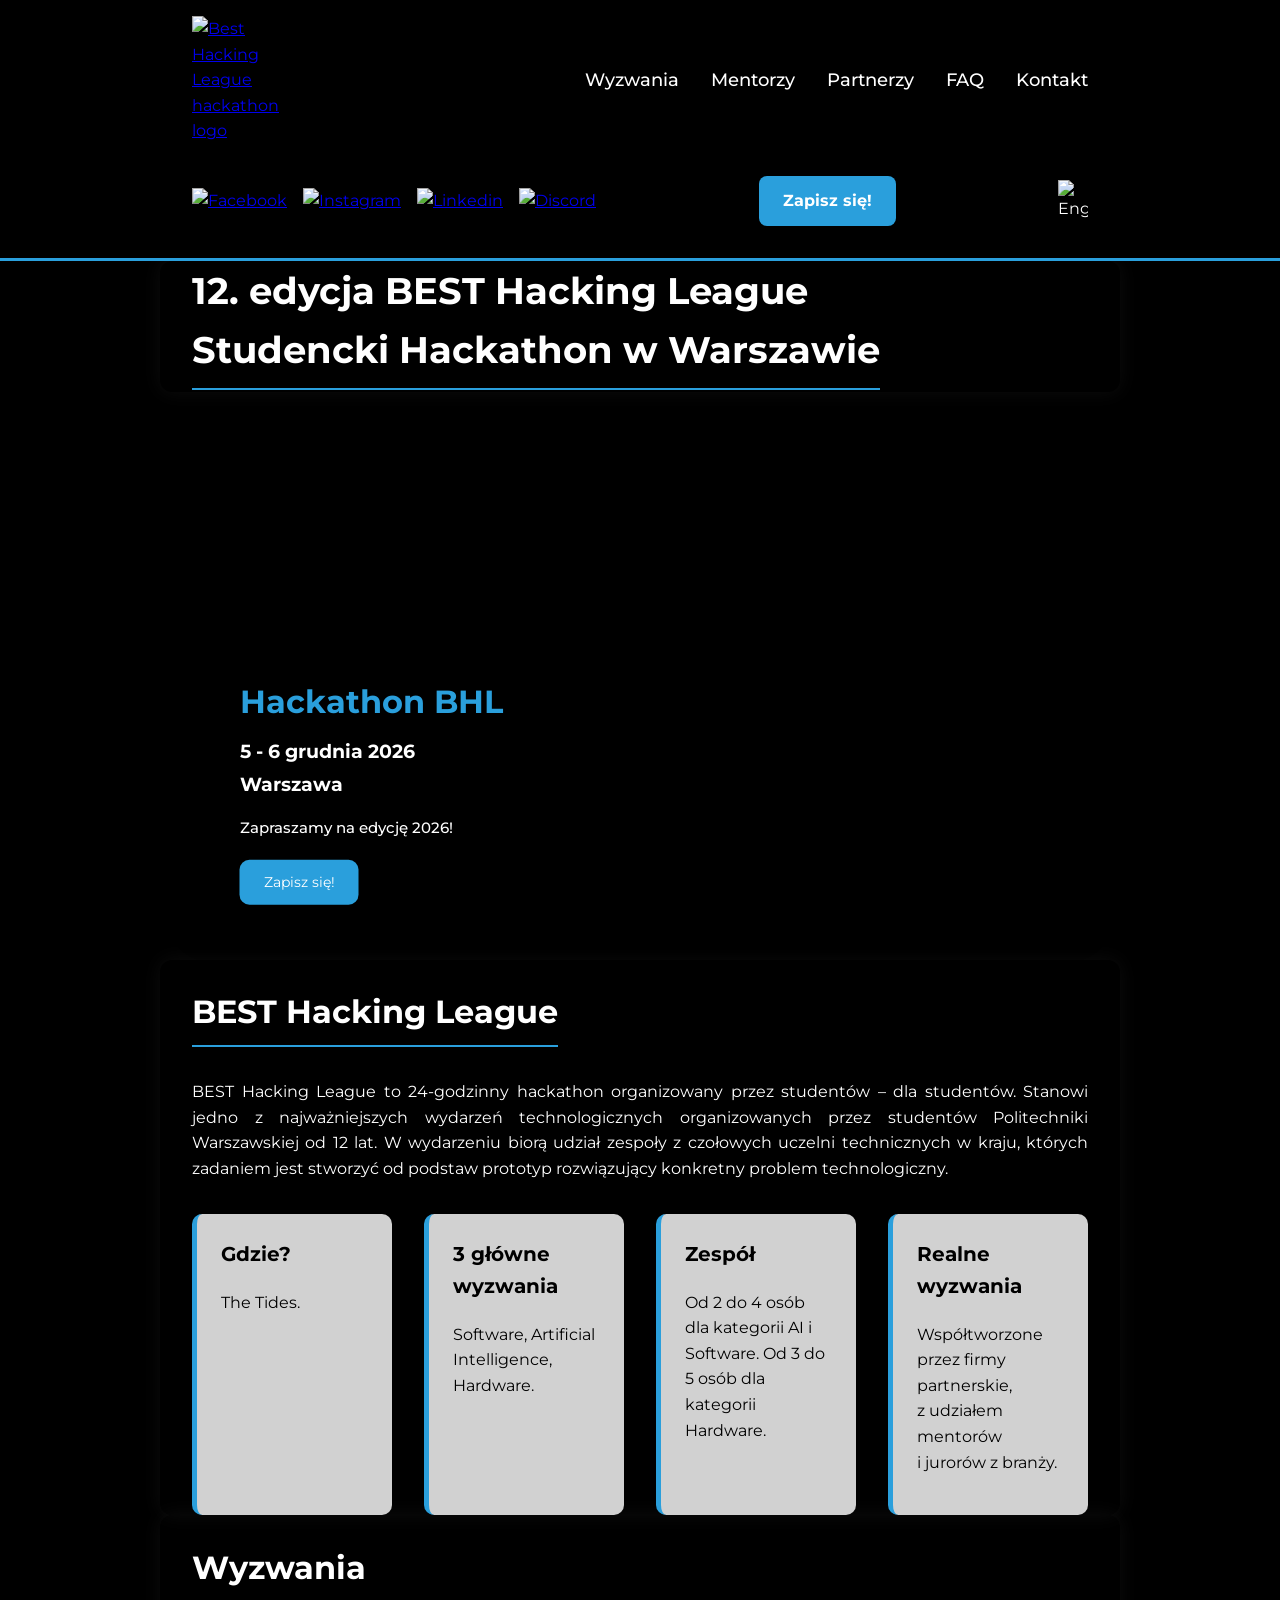
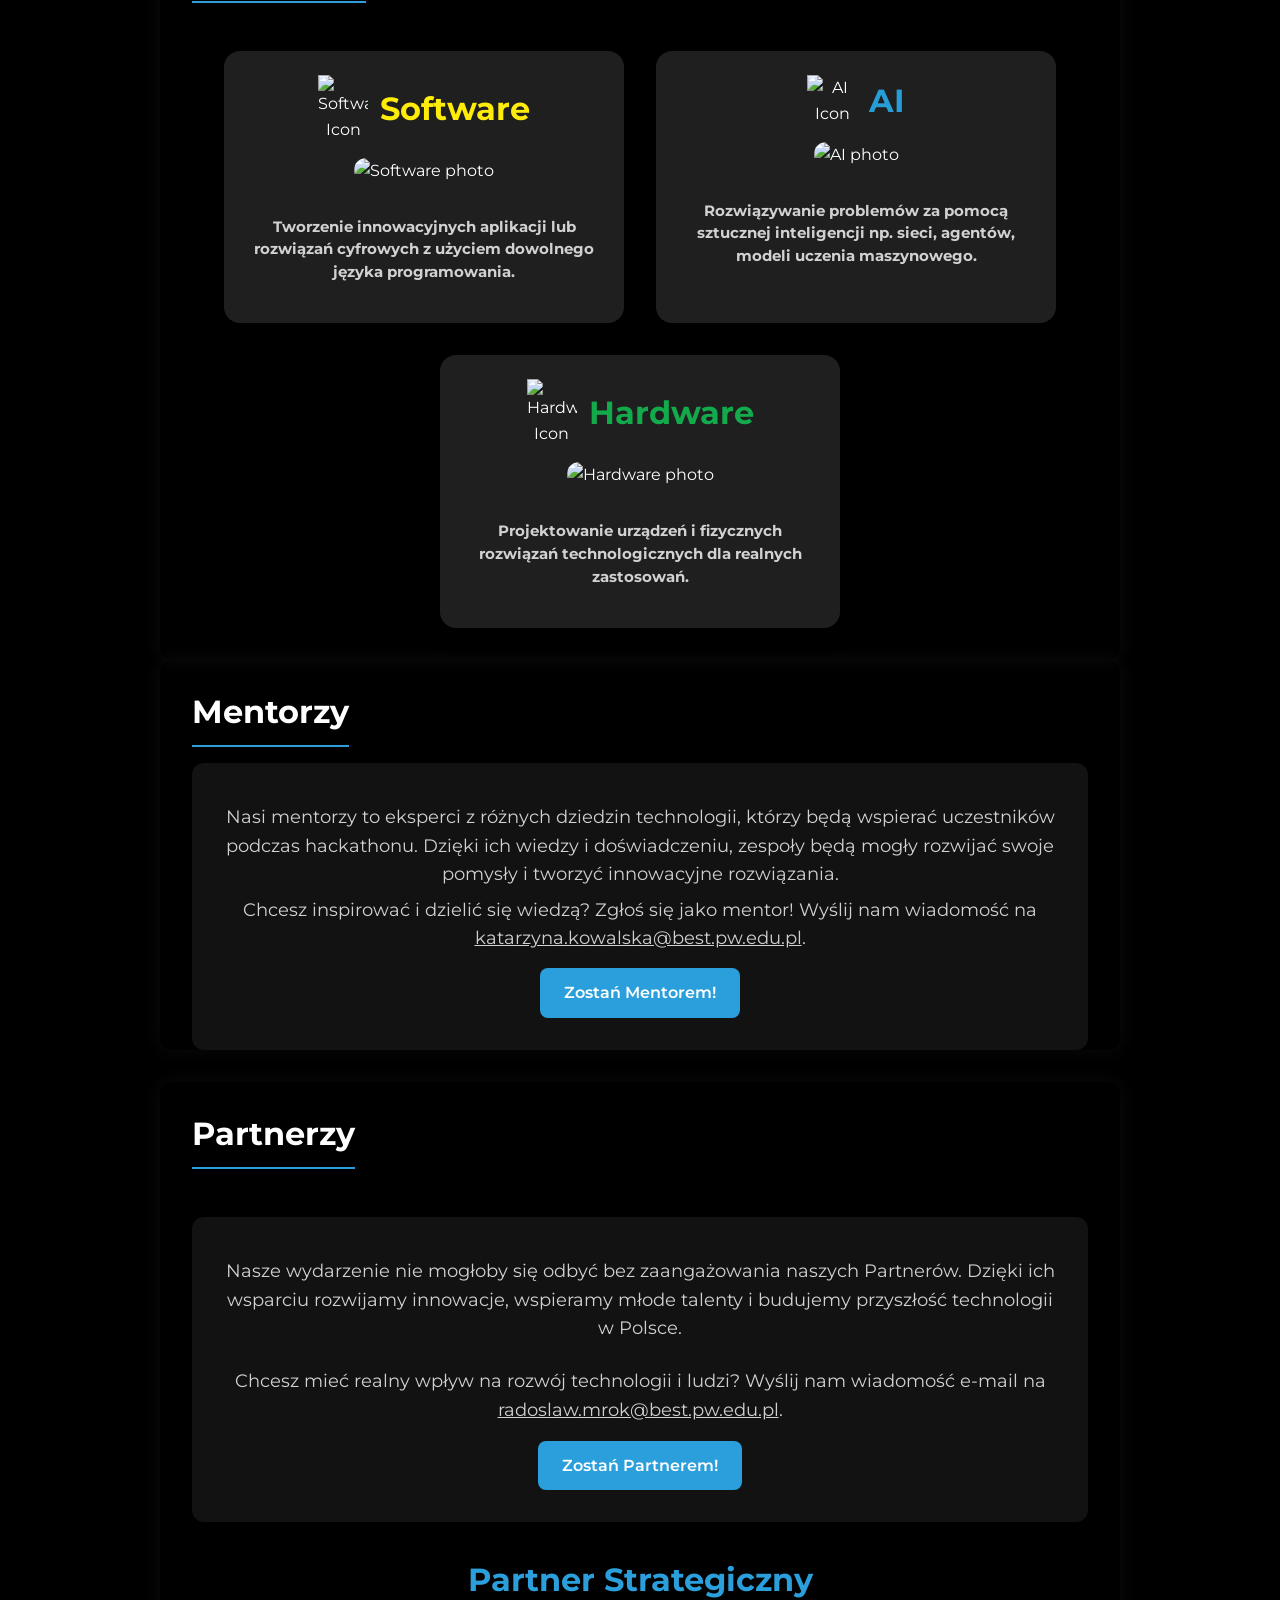
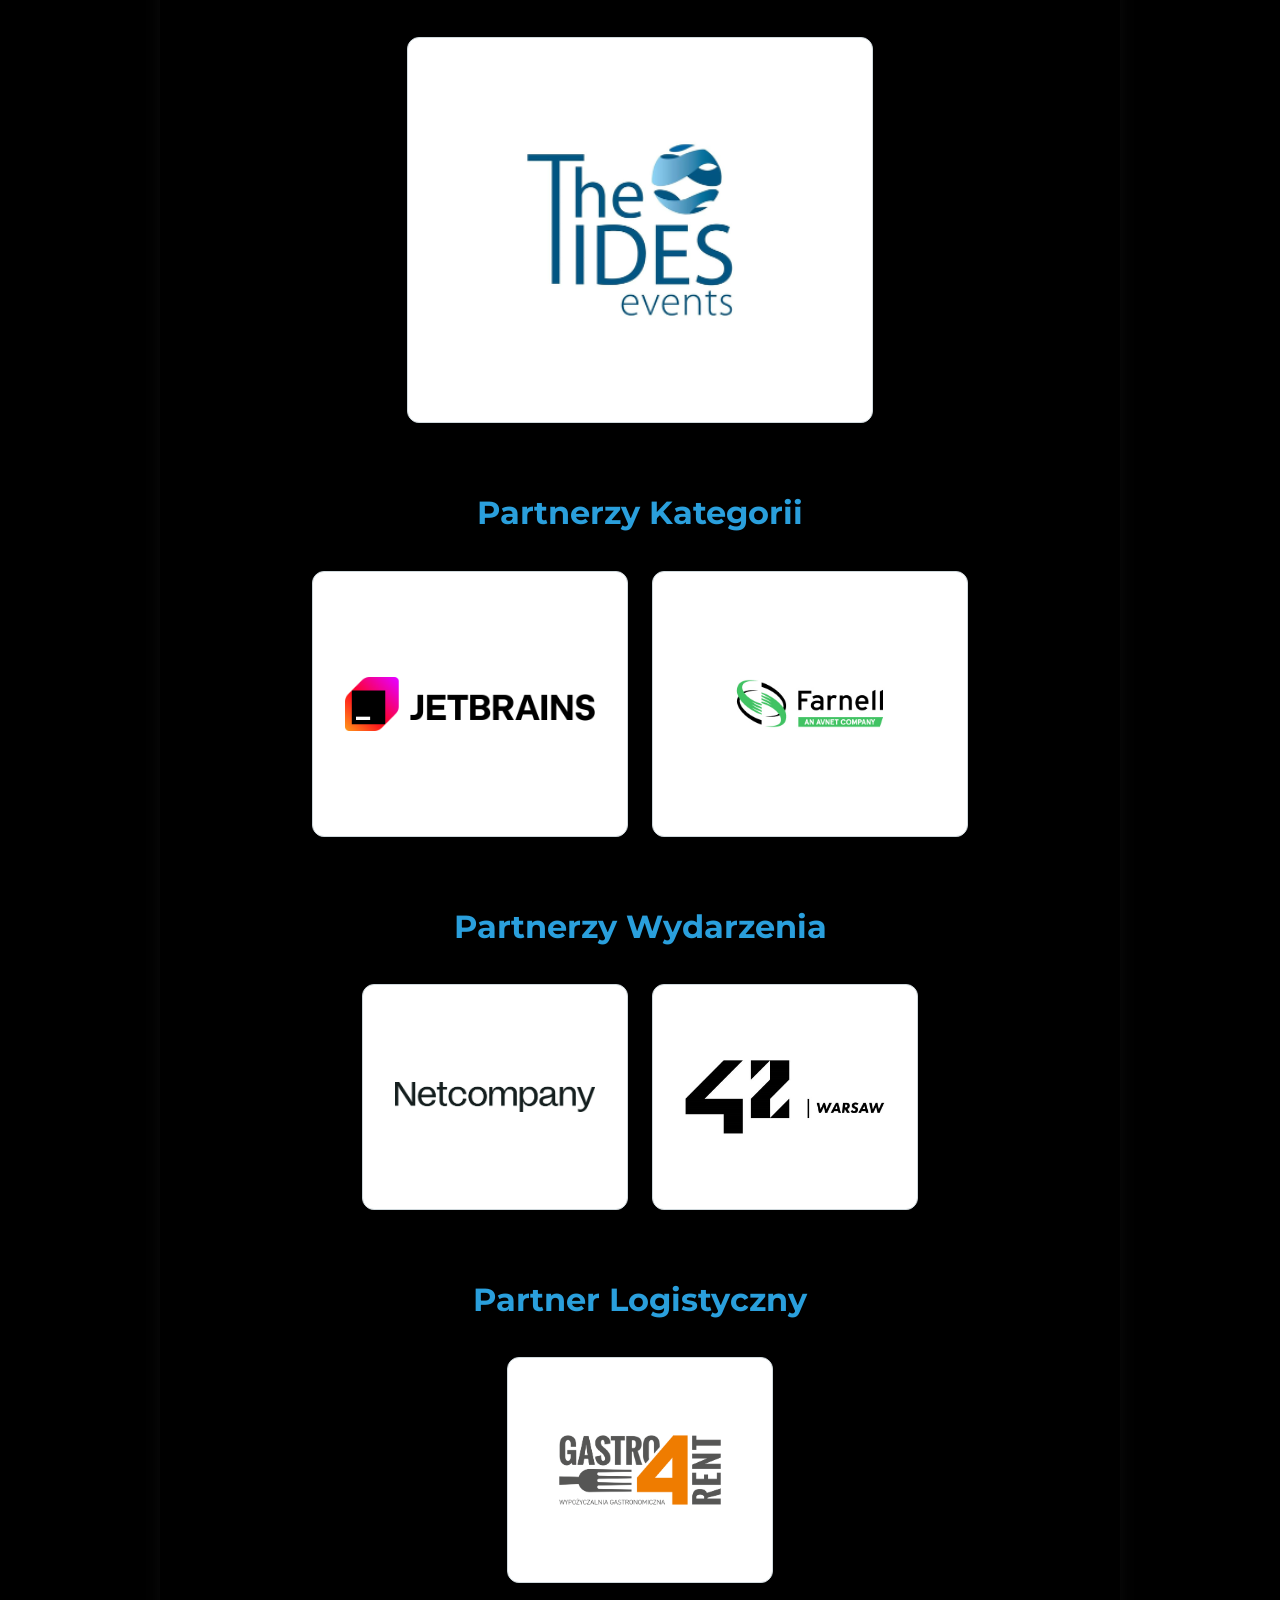
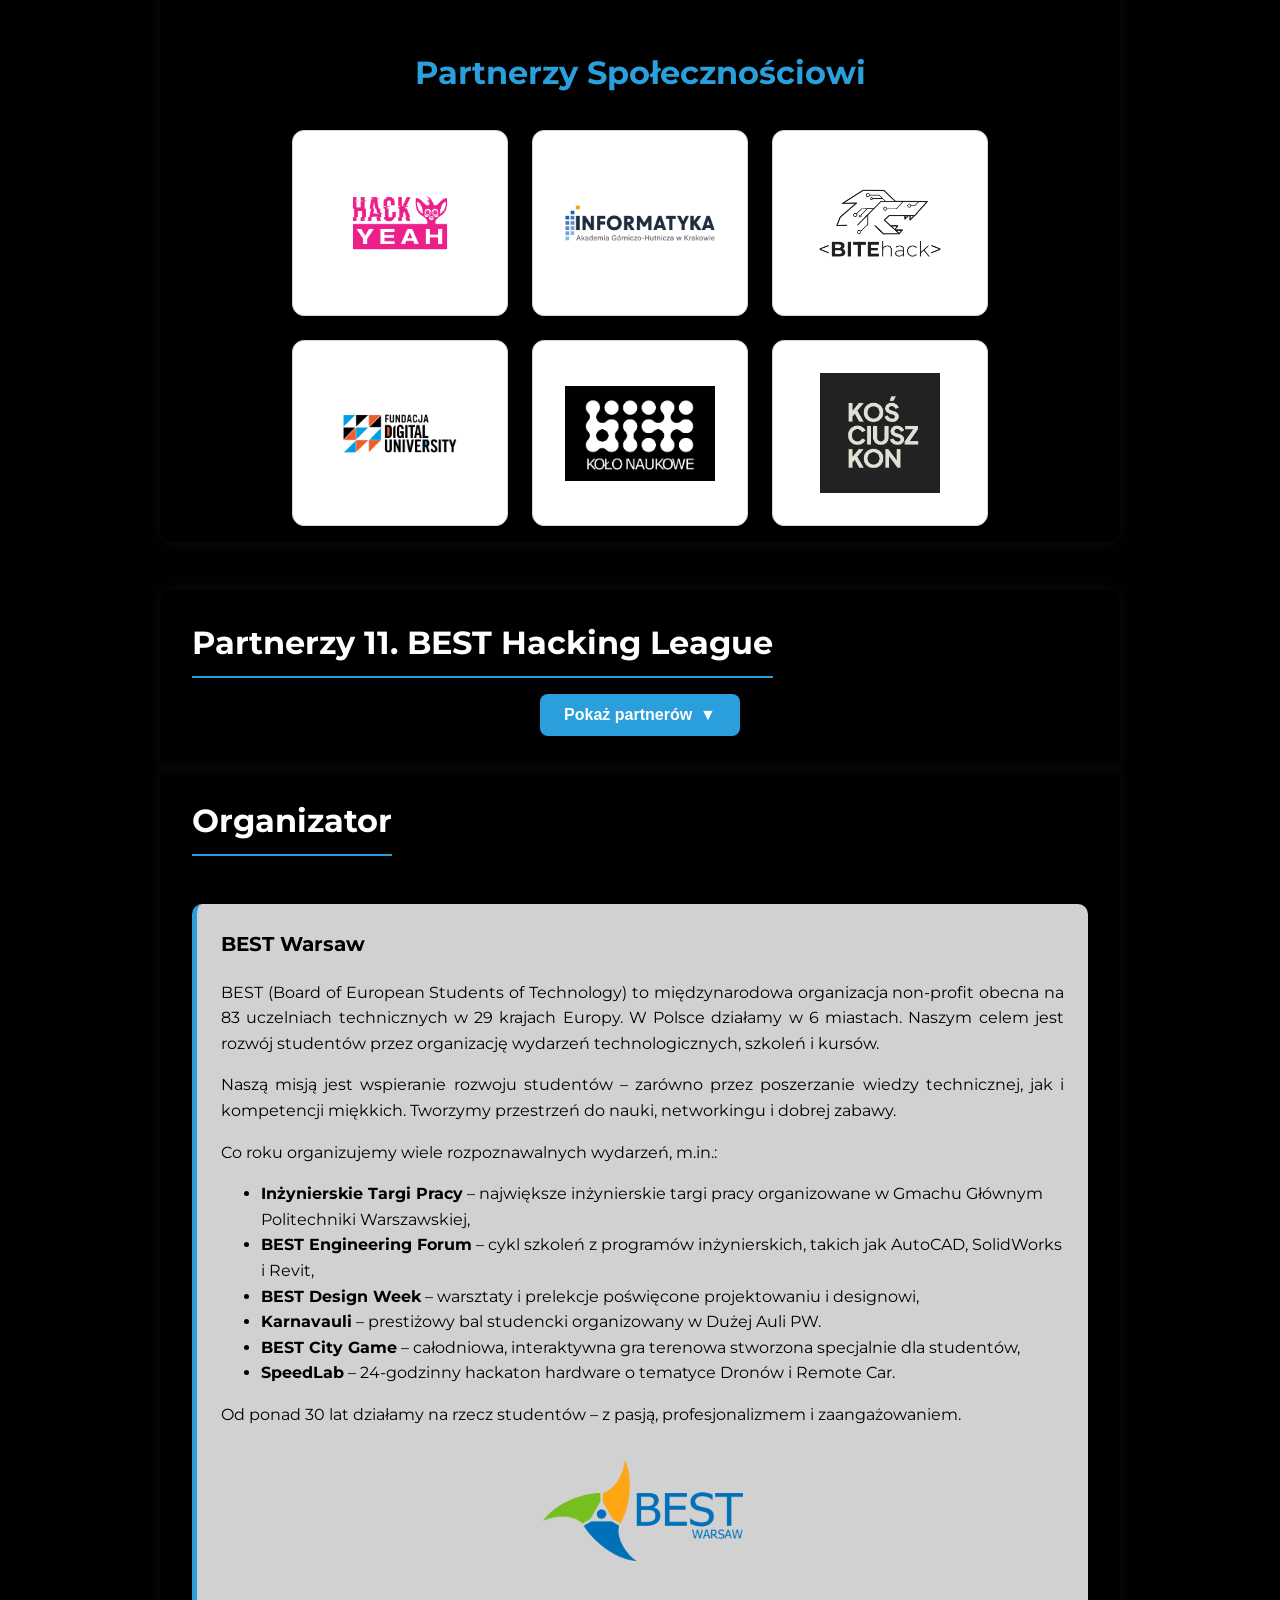
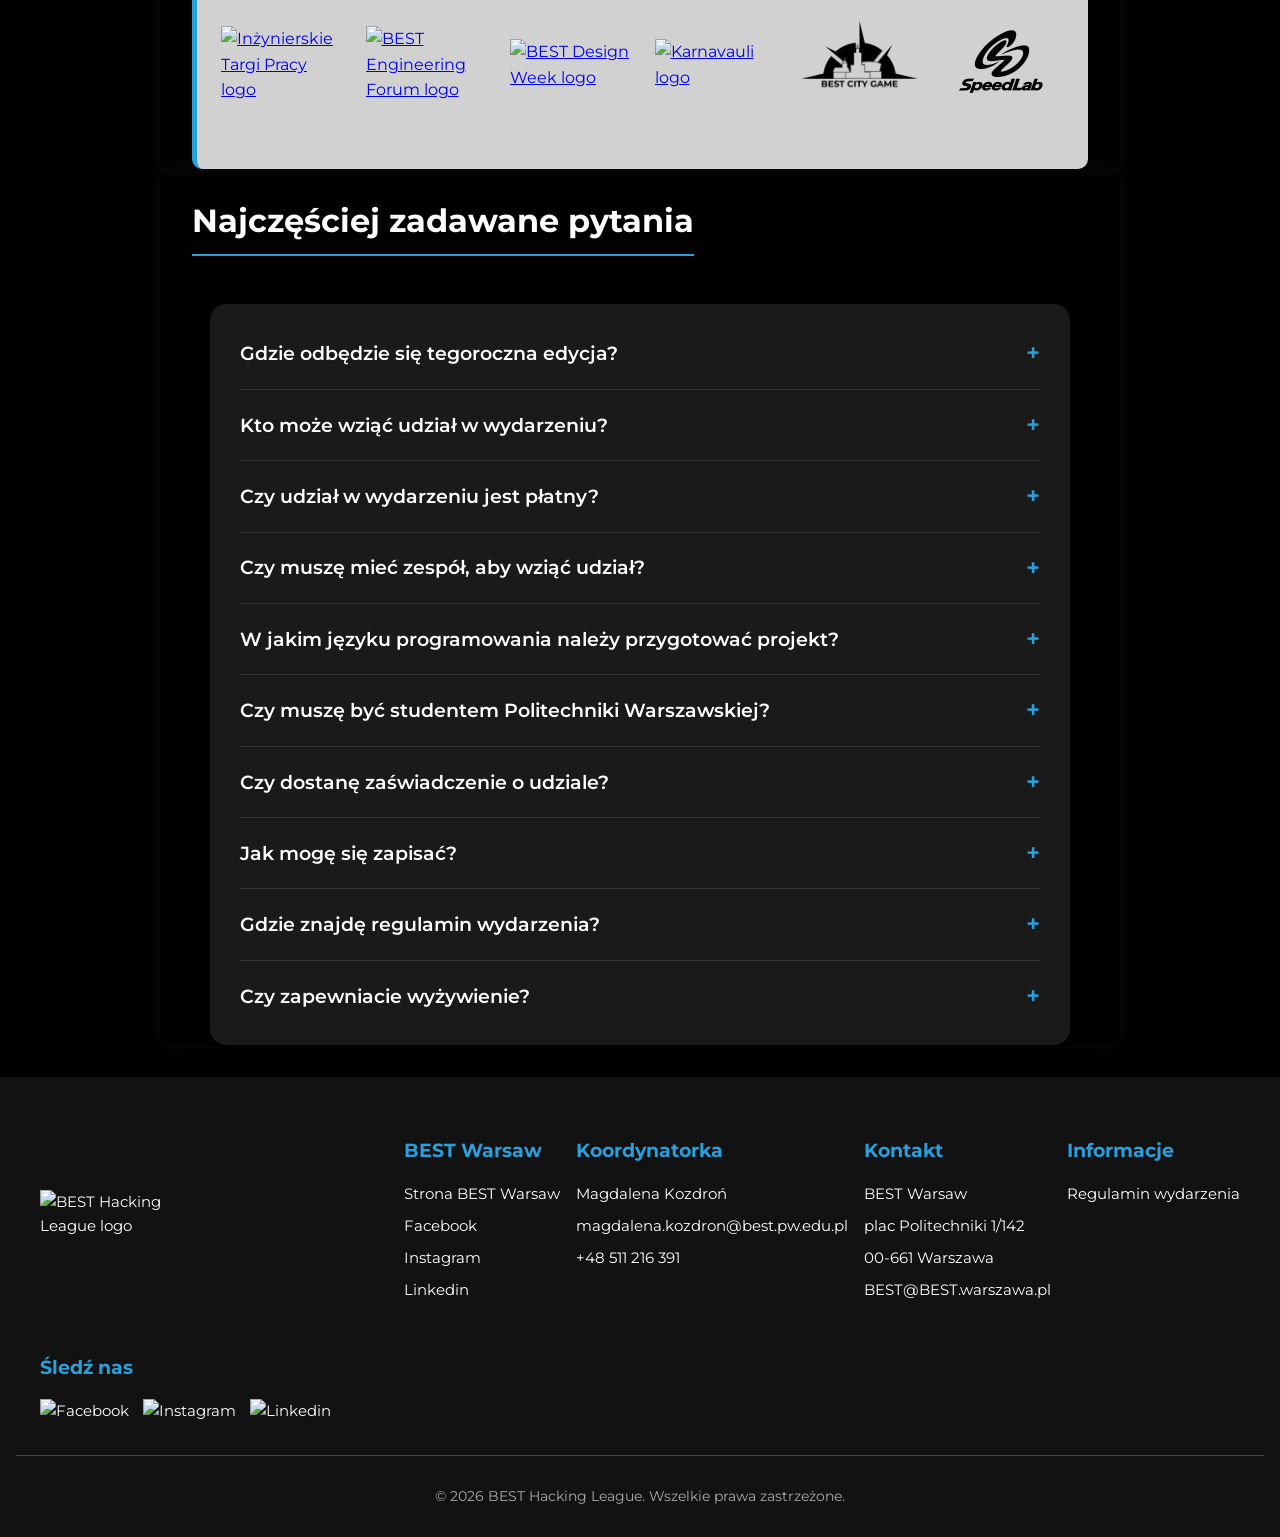
==== index.html @ 571181e8 "doani partnerzy wydarzenia oraz partnerzy kategorii. Dodany nowy styl dla partnera kategorii" ====
<!DOCTYPE html>
<html lang="pl">
<head>
  <meta charset="UTF-8" />
  <link rel="canonical" href="https://besthackingleague.pl/">
  <meta property="og:title" content="Best Hacking League">
<meta property="og:description" content="Największy studencki hackathon w Polsce – dołącz do BHL!">
<meta property="og:type" content="website">
<meta property="og:url" content="https://besthackingleague.pl/">
<meta property="og:image" content="https://besthackingleague.pl/og-image.jpg">
<meta property="og:image:width" content="1200">
<meta property="og:image:height" content="630">
<meta property="og:locale" content="pl_PL">
  <meta name="viewport" content="width=device-width, initial-scale=1.0" />
  <title>BEST Hacking League - Studencki Hackathon w Warszawie | BEST Warsaw</title>
  <!--  -->
  <meta name="description" content="BEST Hacking League to największy studencki hackathon w Warszawie. 24 godziny kodowania, realne wyzwania, mentorzy z branży i nagrody! Zapisz się już dziś!" />
  <meta name="keywords" content="hackathon, BEST Hacking League, BHL, Warsaw, informatyka, studenci, IT, programowanie, konkurs, Polska, AI, Warszawa, Software, Hardawre, wyzwania technologiczne, agenci AI, IoT, aplikacje, prototypy, innowacje" />
  <link rel="icon" href="logo/bhl_logo_black.png" type="image/png" />
  <link href="https://fonts.googleapis.com/css2?family=Montserrat:wght@400;600;700&display=swap" rel="stylesheet" />
  <link rel="stylesheet" href="styles.css?v=4">
</head>
<body>
  <header>
    <div class="header-content">
     <a href="https://besthackingleague.pl/"><img src="logo/bhl_logo_with_blue.png" alt="Best Hacking League hackathon logo" class="logo" /></a> 
      <nav class="nav-menu">
        <a href="#wyzwania" data-en="Challenges" data-pl="Wyzwania">Wyzwania</a>
        <a href="#mentorzy" data-en="Mentors" data-pl="Mentorzy">Mentorzy</a>
        <a href="#partnerzy" data-en="Partners" data-pl="Partnerzy">Partnerzy</a>
        <a href="#faq" data-en="FAQ" data-pl="FAQ">FAQ</a>
        <a href="#kontakt" data-en="Contact" data-pl="Kontakt">Kontakt</a>
      </nav>
      <div class="social-icons-header">
          <a href="https://www.facebook.com/BESTHACKINGLEAGUE" target="_blank"><img src="icons/facebook_icon.png" alt="Facebook"></a>
          <a href="https://www.instagram.com/best_hacking_league/?fbclid=IwY2xjawLfbe5leHRuA2FlbQIxMABicmlkETBJTjUyUE14ZTRZeTlRU0U0AR6ChLEVUvmC1qWlaHXcNmDndEdxgJe84c74i0t1lfnVd4CQ9br9rzbhXSFZCQ_aem_nQw6QTDWa9ift2mmOiywfw#" target="_blank"><img src="icons/instagram_icon.png" alt="Instagram"></a>
          <a href="https://www.linkedin.com/company/best-hacking-league/posts/?feedView=all" target="_blank"><img src="icons/linkedin_icon.png" alt="Linkedin"></a>
          <a href="https://discord.com/invite/D7KqZmH9pn" target="_blank"><img src="icons/discord_icon.png" alt="Discord"></a>
        </div>
      
      <div class="registration-button">
        <a href="https://forms.gle/4Jke4LPo1z9cc6KF9" target="_blank" data-en="Register!" data-pl="Zapisz się!">Zapisz się!</a>
        
        <!-- <a href="/HWshop/" data-en="Hardware Shop" data-pl="Sklep Hardware">Sklep Hardware</a> -->
        
      </div>
      <div class="language-switcher">
        <img src="flags/gb.png" alt="English" id="language-flag" />
      </div>
    </div>
  </header>
  
  
  <main>
    <section class="main-h section">
      <h1 data-en="12th edition of the BEST Hacking League \nStudent Hackathon in Warsaw" data-pl="12. edycja BEST Hacking League \nStudencki Hackathon w Warszawie">12. edycja BEST Hacking League <br> Studencki Hackathon w Warszawie</h1>
    </section>

    <section class="video-section">
      <a href = "https://www.youtube.com/watch?v=RnIbcJ5es68" target="_blank">
      <video autoplay muted loop playsinline class="video-player">
        <source src="video/video.mp4" type="video/mp4" />
        Twoja przeglądarka nie wspiera odtwarzania video.
      </video>
      </a>
      <div class="video-overlay">
        <h2 data-en="BHL Hackathon" data-pl="Hackathon BHL">Hackathon BHL</h2>
        <p data-en="December 5 - 6, 2026" data-pl="5 - 6 grudnia 2026">5 - 6 grudnia 2026</p>
        <p data-en="Warsaw" data-pl="Warszawa">Warszawa</p>
        <p class="registration-info" data-en="We invite you to the upcoming 2026 edition!" data-pl="Zapraszamy na edycję 2026!">Zapraszamy na edycję 2026!</p>
        <a href="https://forms.gle/4Jke4LPo1z9cc6KF9" target="_blank" class="registration-btn" data-en="Register!" data-pl="Zapisz się!">Zapisz się!</a>
    </div>
    </section>




    <section class="section" id="intro">
      <h2>BEST Hacking League</h2>
      <p class = "intro-text" data-en="The BEST Hacking League is a 24-hour hackathon organized by students for students. It has been one of the most important technology events organized by students of the Warsaw University of Technology for 12 years. Teams from leading technical universities in the country participate, tasked with creating a prototype solution to a specific technological problem." data-pl="BEST Hacking League to 24-godzinny hackathon organizowany przez studentów – dla studentów. Stanowi jedno z najważniejszych wydarzeń technologicznych organizowanych przez studentów Politechniki Warszawskiej od 12 lat. W wydarzeniu biorą udział zespoły z czołowych uczelni technicznych w kraju, których zadaniem jest stworzyć od podstaw prototyp rozwiązujący konkretny problem technologiczny.">
        BEST Hacking League to 24-godzinny hackathon organizowany przez studentów – dla studentów. Stanowi jedno z najważniejszych wydarzeń technologicznych organizowanych przez studentów Politechniki Warszawskiej od 12 lat. W wydarzeniu biorą udział zespoły z czołowych uczelni technicznych w kraju, których zadaniem jest stworzyć od podstaw prototyp rozwiązujący konkretny problem technologiczny.
      </p>
      <div class="highlights">
        <div class="highlight">
          <h3 data-en="Where?" data-pl="Gdzie?">Gdzie?</h3>
          <p data-en="The Tides." data-pl="The Tides.">The Tides.</p>
        </div>
        <div class="highlight">
          <h3 data-en="3 main challenges" data-pl="3 główne wyzwania">3 główne wyzwania</h3>
          <p>Software, Artificial Intelligence, Hardware.</p>
        </div>
        <div class="highlight">
          <h3 data-en="Team" data-pl="Zespół">Zespół</h3>
          <p data-en="From 2 to 4 people for AI and software categories. From 3 to 5 people for hardware category." data-pl="Od 2 do 4 osób dla kategorii 
          AI i Software. Od 3 do 5 osób dla kategorii Hardware.">Od 2 do 4 osób dla kategorii AI i Software. Od 3 do 5 osób dla kategorii Hardware.</p>
        </div>
        <div class="highlight">
          <h3 data-en="Real challenges" data-pl="Realne wyzwania">Realne wyzwania</h3>
          <p data-en="Co-created with partner companies, involving mentors and industry judges." data-pl="Współtworzone przez firmy partnerskie, z&nbsp;udziałem mentorów i&nbsp;jurorów z branży.">Współtworzone przez firmy partnerskie, z&nbsp;udziałem mentorów i&nbsp;jurorów z branży.</p>
        </div>
      </div>
    </section>

    <section class="section" id="wyzwania">
      <h2 data-en="Challenges" data-pl="Wyzwania">Wyzwania</h2>
      <div class="category-cards">
        <!-- SOFTWARE -->
        <div class="card software">
          <div class="card-header">
            <img src="icons/SW_icon.png" alt="Software Icon">
            <h3>Software</h3>
          </div>
          <img src="photos/SW_photo.jpg" class="main-image" alt="Software photo">
          <p data-en="Creating innovative applications or digital solutions using any programming language." data-pl="Tworzenie innowacyjnych aplikacji lub rozwiązań cyfrowych z użyciem dowolnego języka programowania.">Tworzenie innowacyjnych aplikacji lub rozwiązań cyfrowych z użyciem dowolnego języka programowania.</p>
        </div>

        <!-- AI -->
        <div class="card ai">
          <div class="card-header">
            <img src="icons/AI_icon.png" alt="AI Icon">
            <h3>AI</h3>
          </div>
          <img src="photos/AI_photo.jpg" class="main-image" alt="AI photo">
          <p data-en="Solving problems using artificial intelligence, e.g., neural networks, agents, machine learning models." data-pl="Rozwiązywanie problemów za pomocą sztucznej inteligencji np.&nbsp;sieci, agentów, modeli uczenia maszynowego.">Rozwiązywanie problemów za pomocą sztucznej inteligencji np.&nbsp;sieci, agentów, modeli uczenia maszynowego.</p>
        </div>
        
        <!-- HARDWARE -->
        <div class="card hardware">
          <div class="card-header">
            <img src="icons/HW_icon.png" alt="Hardware Icon">
            <h3>Hardware</h3>
          </div>
          <img src="photos/HW_photo.jpg" class="main-image" alt="Hardware photo">
          <p data-en="Designing devices and physical technological solutions for real-world applications." data-pl="Projektowanie urządzeń i&nbsp;fizycznych rozwiązań technologicznych dla realnych zastosowań.">Projektowanie urządzeń i&nbsp;fizycznych rozwiązań technologicznych dla realnych zastosowań.</p>
        </div>
      </div>
    </section>


    <!-- <section class="section" id="mentorzy">
      <h2 data-en="Mentors" data-pl="Mentorzy">Mentorzy</h2>
      <p class="mentor-intro" data-en="Our mentors are experts from various fields of technology who will support participants during the hackathon. With their knowledge and experience, teams will be able to develop their ideas and create innovative solutions." data-pl="Nasi mentorzy to eksperci z różnych dziedzin technologii, którzy będą wspierać uczestników podczas hackathonu. Dzięki ich wiedzy i doświadczeniu, zespoły będą mogły rozwijać swoje pomysły i tworzyć innowacyjne rozwiązania.">
        Nasi mentorzy to eksperci z różnych dziedzin technologii, którzy będą wspierać uczestników podczas hackathonu. Dzięki ich wiedzy i&nbsp;doświadczeniu, zespoły będą mogły rozwijać swoje pomysły i tworzyć innowacyjne rozwiązania.
      </p>



      <div class="mentors">
        <div class="mentor-card">
          <img src="mentors/mentor1.jpg" alt="Mentor 1">
          <h3>Jan Kowalski</h3>
          <p>Ekspert w dziedzinie sztucznej inteligencji i uczenia maszynowego.</p>
        </div>
        <div class="mentor-card">
          <img src="mentors/mentor2.jpg" alt="Mentor 2">
          <h3>Anna Nowak</h3>
          <p>Specjalistka od rozwoju oprogramowania i architektury systemów.</p>
        </div>
        <div class="mentor-card">
          <img src="mentors/mentor3.jpg" alt="Mentor 3">
          <h3>Piotr Wiśniewski</h3>
          <p>Inżynier sprzętu z doświadczeniem w projektowaniu urządzeń IoT.</p>
        </div>
        <div class="mentor-card">
          <img src="mentors/mentor1.jpg" alt="Mentor 1">
          <h3>Jan Kowalski</h3>
          <p>Ekspert w dziedzinie sztucznej inteligencji i uczenia maszynowego.</p>
        </div>
        <div class="mentor-card">
          <img src="mentors/mentor2.jpg" alt="Mentor 2">
          <h3>Anna Nowak</h3>
          <p>Specjalistka od rozwoju oprogramowania i architektury systemów.</p>
        </div>
        <div class="mentor-card">
          <img src="mentors/mentor3.jpg" alt="Mentor 3">
          <h3>Piotr Wiśniewski</h3>
          <p>Inżynier sprzętu z doświadczeniem w projektowaniu urządzeń IoT.</p>
        </div>
        <div class="mentor-card">
          <img src="mentors/mentor1.jpg" alt="Mentor 1">
          <h3>Jan Kowalski</h3>
          <p>Ekspert w dziedzinie sztucznej inteligencji i uczenia maszynowego.</p>
        </div>
        <div class="mentor-card">
          <img src="mentors/mentor2.jpg" alt="Mentor 2">
          <h3>Anna Nowak</h3>
          <p>Specjalistka od rozwoju oprogramowania i architektury systemów.</p>
        </div>
        <div class="mentor-card">
          <img src="mentors/mentor3.jpg" alt="Mentor 3">
          <h3>Piotr Wiśniewski</h3>
          <p>Inżynier sprzętu z doświadczeniem w projektowaniu urządzeń IoT.</p>
        </div>
      </div>
      
      <div class="mentor-cta">
        <p data-en="Do you want to inspire and share your knowledge? Sign up as a mentor!" data-pl="Chcesz inspirować i dzielić się wiedzą? Zgłoś się jako mentor!">Chcesz inspirować i dzielić się wiedzą? Zgłoś się jako mentor!</p><a href="" target="_blank" class="cta-button" data-en="Join us!" data-pl="Dołącz do nas!">Dołącz do nas!</a>
      </div>
    </section>  -->

    <section class="section" id="mentorzy">
      <h2 data-en="Mentors" data-pl="Mentorzy">Mentorzy</h2>
      <div class="partner-intro">

        <p data-en="Our mentors are experts from various fields of technology who will support participants during the hackathon. With their knowledge and experience, teams will be able to develop their ideas and create innovative solutions." data-pl="Nasi mentorzy to eksperci z różnych dziedzin technologii, którzy będą wspierać uczestników podczas hackathonu. Dzięki ich wiedzy i doświadczeniu, zespoły będą mogły rozwijać swoje pomysły i tworzyć innowacyjne rozwiązania.">
        Nasi mentorzy to eksperci z różnych dziedzin technologii, którzy będą wspierać uczestników podczas hackathonu. Dzięki ich wiedzy i&nbsp;doświadczeniu, zespoły będą mogły rozwijać swoje pomysły i tworzyć innowacyjne rozwiązania.  
        </p>
        <p class="mentor-cta" data-en="Do you want to inspire and share your knowledge? Sign up as a mentor! Send us an email at katarzyna.kowalska@best.pw.edu.pl" data-pl="Chcesz inspirować i dzielić się wiedzą? Zgłoś się jako mentor! Wyślij nam wiadomość na katarzyna.kowalska@best.pw.edu.pl">
          Chcesz inspirować i dzielić się wiedzą? Zgłoś się jako mentor! Wyślij nam wiadomość na <u>katarzyna.kowalska@best.pw.edu.pl</u>.</p>
          <a href="mailto:katarzyna.kowalska@best.pw.edu.pl?subject=Zainteresowanie%20mentorstwem%20-%20Hackathon" class="sponsor-btn" data-en="Become a Mentor!" data-pl="Zostań Mentorem!">Zostań Mentorem!</a>
      </div>

    </section>

    <section class="section" id="partnerzy">
      <h2 data-en="Partners" data-pl="Partnerzy">Partnerzy</h2>
      <div class="partner-intro">

        <p data-en="Our event would not be possible without the involvement of our Partners. Thanks to their support, we develop innovations, support young talents, and build the future of technology in Poland." data-pl="Nasze wydarzenie nie mogłoby się odbyć bez zaangażowania naszych Partnerów. Dzięki ich wsparciu rozwijamy innowacje, wspieramy młode talenty i budujemy przyszłość technologii w Polsce.">
        Nasze wydarzenie nie mogłoby się odbyć bez zaangażowania naszych Partnerów. Dzięki ich wsparciu rozwijamy innowacje, wspieramy młode talenty i budujemy przyszłość technologii w Polsce.  
        </p>
        <p class="cta" data-en="Do you want to have a real impact on the development of technology and people? Send us an email at radoslaw.mrok@best.pw.edu.pl." data-pl="Chcesz mieć realny wpływ na rozwój technologii i ludzi? Wyślij nam wiadomość e-mail na radoslaw.mrok@best.pw.edu.pl.">
          Chcesz mieć realny wpływ na rozwój technologii i ludzi? Wyślij nam wiadomość e-mail na <u>radoslaw.mrok@best.pw.edu.pl</u>.</p>
          <a href="mailto:radoslaw.mrok@best.pw.edu.pl?subject=Zainteresowanie%20partnerstwem%20-%20Hackathon" class="sponsor-btn" data-en="Become a Partner!" data-pl="Zostań Partnerem!">Zostań Partnerem!</a>
      </div>

      <div class="partner-category">
        <h3 data-en="Strategic Partner" data-pl="Partner Strategiczny">Partner Strategiczny</h3>
        <div class="partner-logos">
          <a href="https://www.thetides-office.com/pl/" target="_blank" class="partner-card strategic_partner">
            <img src="partners12ed/strategic_partner/TheTides-logo.png" alt="The Tides" />
          </a>
        </div>
      </div>

      <div class="partner-category">
        <h3 data-en="Categories Partners" data-pl="Partnerzy Kategorii">Partnerzy Kategorii</h3>
          <div class="partner-logos">
            <a href="https://www.jetbrains.com/" target="_blank" class="partner-card categories_partner">
              <img src="partners12ed/categories_partners/jetbrains.png" alt="JetBrains" />
            </a>
            <!-- <p class="partner-desc" data-en="">
            </p> -->
            <a href="https://www.farnell.com/" target="_blank" class="partner-card categories_partner">
              <img src="partners12ed/categories_partners/Farnell.png" alt="Farnell" />
            </a>
            <!-- <p class="partner-desc" data-en="">
            </p> -->
          </div>
      </div>

      <div class="partner-category">
        <h3 data-en="Event Partners" data-pl="Partnerzy Wydarzenia">Partnerzy Wydarzenia</h3>
          <div class="partner-logos">
            <a href="https://netcompany.com/careers/poland/" target="_blank" class="partner-card event_partner">
              <img src="partners12ed/event_partners/netcompany.png" alt="Netcompany" />
            </a>
            <!-- <p class="partner-desc" data-en="">
            </p> -->
            <a href="https://42warsaw.pl/" target="_blank" class="partner-card event_partner">
              <img src="partners12ed/event_partners/42warsaw.png" alt="42 Warsaw" />
            </a>
            <!-- <p class="partner-desc" data-en="">
            </p> -->
          </div>
      </div>

      <div class="partner-category">
        <h3 data-en="Logistics Partner" data-pl="Partner Logistyczny">Partner Logistyczny</h3>
        <div class="partner-logos">
          <a href="https://gastro4rent.pl/" target="_blank" class="partner-card event_partner">
            <img src="partners12ed/logistics_partner/Gastro4Rent-logo.png" alt="Gastro4Rent" />
          </a>
        </div>
      </div>

      <div class="partner-category">
        <h3 data-en="Community Partners" data-pl="Partnerzy Społecznościowi">Partnerzy Społecznościowi</h3>
        <div class="partner-logos">
          <a href="https://hackyeah.pl/pl/#contact" target="_blank" class="partner-card"><img src="partners12ed/community_partners/HackYeah-logo.png" alt="HackYeah" /></a>
          <a href="https://www.informatyka.agh.edu.pl/pl/" target="_blank" class="partner-card"><img src="partners12ed/community_partners/Informatyka-AGH-logo.png" alt="Informatyka AGH" /></a>
          <a href="https://bitehack.best.krakow.pl/" target="_blank" class="partner-card"><img src="partners12ed/community_partners/BITEhack-logo.png" alt="BITEHACK" /></a>
          <a href="https://fundacja.digitaluniversity.pl/" target="_blank" class="partner-card"><img src="partners12ed/community_partners/FDU-logo.png" alt="Fundacja Digital University"/></a>
          <a href="https://knbit.edu.pl/" target="_blank" class="partner-card"><img src="partners12ed/community_partners/KN-BIT-AGH-logo.png" alt="Koło Naukowe BIT" /></a>
          <a href="https://www.facebook.com/kosciuszkon/?locale=pl_PL" target="_blank" class="partner-card"><img src="partners12ed/community_partners/kosciuszkon-logo.png" alt="Kościuszkon" /></a>           
        </div>
      </div>

    </section>

    <section class="section" id="partnerzy11">
      <h2 data-en="Partners of the 11th BEST Hacking League" data-pl="Partnerzy 11. BEST Hacking League">Partnerzy 11. BEST Hacking League</h2>

      <div class="partners11-toggle-wrap">
          <button type="button" class="partners11-toggle" id="partners11-toggle" aria-expanded="false" aria-controls="partners11-content">
            <span class="partners11-label" data-pl="Pokaż partnerów" data-en="Show partners">Pokaż partnerów</span>
            <span class="partners11-arrow">▼</span>
          </button>
        </div>

      <div class="partners11-content" id="partners11-content">
        <p class="partners11-intro" data-en="We would like to express our sincere gratitude to all the partners who supported the 11th edition of the BEST Hacking League. Your involvement and support were invaluable in making this event a success." data-pl="Chcielibyśmy wyrazić naszą szczerą wdzięczność wszystkim partnerom, którzy wsparli 11. edycję BEST Hacking League. Wasze zaangażowanie i wsparcie były nieocenione w osiągnięciu sukcesu tego wydarzenia.">
          Chcielibyśmy wyrazić naszą szczerą wdzięczność wszystkim partnerom, którzy wsparli 11. edycję BEST Hacking League. Wasze zaangażowanie i&nbsp;wsparcie były nieocenione w osiągnięciu sukcesu tego wydarzenia.
        </p>

        <div class="partner-category">
          <h3 data-en="Main Sponsor" data-pl="Sponsor Główny">Sponsor Główny</h3>
          <div class="partner-logos">
            <a href="https://www.jetbrains.com/" target="_blank" class="partner-card main_sponsor">
              <img src="partners/main_sponsor/jetbrains.png" alt="JetBrains" />
            </a>
          </div>
          <p class="partner-desc" data-en="">
          </p>
        </div>

        <div class="partner-category">
          <h3 data-en="Strategic Partner" data-pl="Partner Strategiczny">Partner Strategiczny</h3>
          <div class="partner-logos">
            <a href="https://42warsaw.pl" target="_blank" class="partner-card strategic_partner">
              <img src="partners/strategic_partner/42warsaw.png" alt="42 Warsaw" />
            </a>
          </div>
        </div>

        <div class="partner-category">
          <h3 data-en="Event Partners" data-pl="Partnerzy Wydarzenia">Partnerzy Wydarzenia</h3>
            <div class="partner-logos">
              <a href="https://www.legimi.pl/" target="_blank" class="partner-card event_partner">
                <img src="partners/event_partners/legimi.png" alt="Legimi" />
              </a>
              <!-- <p class="partner-desc" data-en="">
              </p> -->
              <a href="https://www.merchup.com/dla-szkol/?utm_source=footer&utm_medium=email&utm_campaign=footer" target="_blank" class="partner-card event_partner">
                <img src="partners/event_partners/merchup.png" alt="MerchUp" />
              </a>
              <!-- <p class="partner-desc" data-en="">
              </p> -->
              <a href="https://www.fundacja.veolia.pl/" target="_blank" class="partner-card event_partner">
                <img src="partners/event_partners/veolia.png" alt="Veolia" />
              </a>
              <!-- <p class="partner-desc" data-en="">
              </p> -->
              <a href="https://www.fundacja.veolia.pl/wspolnie-dla-regionu" target="_blank" class="partner-card event_partner">
                <img src="partners/event_partners/wdr.png" alt="WDR" />
              </a>
              <!-- <p class="partner-desc" data-en="">
              </p> -->
              <a href="https://netcompany.com/careers/poland/" target="_blank" class="partner-card event_partner">
                <img src="partners/event_partners/netcompany.png" alt="Netcompany" />
              </a>
              <!-- <p class="partner-desc" data-en="">
              </p> -->
            </div>

        </div>

      <div class="partner-category">
        <h3 data-en="Knowledge Partners" data-pl="Partnerzy Merytoryczni">Partnerzy Merytoryczni</h3>
        <div class="partner-logos">
          <a href="https://knr.edu.pl/" target="_blank" class="partner-card"><img src="partners/knowledge_partners/knr.png" alt="Koło Naukowe Robotyków" /></a>
          <a href="https://bionik.ia.pw.edu.pl/" target="_blank" class="partner-card"><img src="partners/knowledge_partners/bionik.png" alt="KNR" /></a>
        </div>
      </div>

        <div class="partner-category">
          <h3 data-en="Media Partners" data-pl="Partnerzy Medialni">Partnerzy Medialni</h3>
          <div class="partner-logos">
            <a href="https://akademiadatascience.pl/" target="_blank" class="partner-card"><img src="partners/media_partners/akademia_ds.png" alt="Akademia Data Science" /></a>
            <a href="https://pasja-informatyki.pl/" target="_blank" class="partner-card"><img src="partners/media_partners/pasja_informatyki.png" alt="Pasja Informatyki" /></a>
            <a href="https://conference.mlinpl.org/#page-top" target="_blank" class="partner-card"><img src="partners/media_partners/mlinpl.png" alt="ML in PL" /></a>
            <a href="https://tvpw.pl/" target="_blank" class="partner-card"><img src="partners/media_partners/tvpw.png" alt="TVPW" /></a>
            <a href="https://codeme.pl/" target="_blank" class="partner-card"><img src="partners/media_partners/codeme.png" alt="CodeMe" /></a>
            <a href="https://justjoin.it/" target="_blank" class="partner-card"><img src="partners/media_partners/justjoinit.png" alt="Just Join IT" /></a>
            <a href="https://www.gram.pl/" target="_blank" class="partner-card"><img src="partners/media_partners/gram.png" alt="Gram" /></a>
          </div>
        </div>

        <div class="partner-category">
          <h3 data-en="Community Partners" data-pl="Partnerzy Społecznościowi">Partnerzy Społecznościowi</h3>
          <div class="partner-logos">
            <a href="https://hackyeah.pl/pl/#contact" target="_blank" class="partner-card"><img src="partners/community_partners/hackyeah.png" alt="HackYeah" /></a>
            <a href="https://www.informatyka.agh.edu.pl/pl/" target="_blank" class="partner-card"><img src="partners/community_partners/informatyka_agh.png" alt="Informatyka AGH" /></a>
            <a href="https://www.facebook.com/mimuw" target="_blank" class="partner-card"><img src="partners/community_partners/mimuw.png" alt="MIMUW" /></a>
            <a href="https://pja.edu.pl/" target="_blank" class="partner-card"><img src="partners/community_partners/pjatk.png" alt="PJATK" /></a>
            <a href="https://bitehack.best.krakow.pl/" target="_blank" class="partner-card"><img src="partners/community_partners/bitehack.png" alt="BITEHACK" /></a>
            <a href="https://girlscodefun.pl/" target="_blank" class="partner-card"><img src="partners/community_partners/girlscodefun.jpg" alt="Girls Code Fun" /></a>
            <a href="https://hacknation.pl/" target="_blank" class="partner-card"><img src="partners/community_partners/hacknation.jpg" alt="Hacknation" /></a>
          </div>
        </div>

        <div class="partner-category">
          <h3 data-en="Honorary Patrons" data-pl="Patroni Honorowi">Patroni Honorowi</h3>
          <div class="partner-logos">
            <a href="https://www.gov.pl/web/nauka" target="_blank" class="partner-card"><img src="partners/honorary_patrons/mnisw.png" alt="MNISW" /></a>
            <a href="https://um.warszawa.pl/" target="_blank" class="partner-card"><img src="partners/honorary_patrons/prezydent_warszawa.png" alt="Prezydent Warszawy" /></a>
            <a href="https://www.pw.edu.pl/" target="_blank" class="partner-card"><img src="partners/honorary_patrons/pw.png" alt="PW" /></a>
          </div>
        </div>

        <div class="partner-category">
          <h3 data-en="Patrons" data-pl="Patroni">Patroni</h3>
          <div class="partner-logos">
            <a href="https://www.bk.pw.edu.pl/" target="_blank" class="partner-card"><img src="partners/patrons/biuro_karier.jpg" alt="Biuro Karier PW" /></a>
          </div>
        </div>

        <div class="partner-category">
          <h3 data-en="Barter Partners" data-pl="Partnerzy Barterowi">Partnerzy Barterowi</h3>
          <div class="partner-logos">
            <a href="https://dreammachines.pl/" target="_blank" class="partner-card"><img src="partners/barter_partners/dream_machines.png" alt="Dream Machines" /></a>
            <a href="https://www.redbull.com/" target="_blank" class="partner-card"><img src="partners/barter_partners/redbull.png" alt="Red Bull" /></a>
            <a href="https://smbieluch.pl/" target="_blank" class="partner-card"><img src="partners/barter_partners/bieluch.png" alt="Bieluch" /></a>
            <a href="https://bombilladrink.com/" target="_blank" class="partner-card"><img src="partners/barter_partners/bombilla.png" alt="Bombilla" /></a>
            <a href="https://www.wafelkigoralki.pl/" target="_blank" class="partner-card"><img src="partners/barter_partners/goralki.png" alt="Góralki" /></a>
            <a href="https://pigwoniada.pl/" target="_blank" class="partner-card"><img src="partners/barter_partners/pigwoniada.jpg" alt="Pigwoniada" /></a>
            <a href="https://www.novekino.pl/kina/atlantic/" target="_blank" class="partner-card"><img src="partners/barter_partners/atlantic.jpg" alt="Atlantic" /></a>
            <a href="https://havitsmart.com/" target="_blank" class="partner-card"><img src="partners/barter_partners/havit.png" alt="Havit Smart" /></a>
            <a href="https://czarnafala.pl/" target="_blank" class="partner-card"><img src="partners/barter_partners/czarna_fala.png" alt="Czarna Fala" /></a>
            <a href="https://teatrkomedia.pl/" target="_blank" class="partner-card"><img src="partners/barter_partners/teatr_komedia.png" alt="Teatr Komedia" /></a>
          </div>
        </div>
      </div>
    </section>

    <section class="section">
      <h2 data-en="Organizer" data-pl="Organizator">Organizator</h2>
      <div class="organizers">
        <div class="org-box">

          <h3 data-en="BEST Warsaw" data-pl="BEST Warsaw">BEST Warsaw</h3>
          <p class="org-description" data-en="BEST (Board of European Students of Technology) is an international non-profit organization present at 83 technical universities in 29 countries across Europe. In Poland, we operate in 6 cities. Our goal is to develop students through organizing technology events, training, and courses." data-pl="BEST (Board of European Students of Technology) to międzynarodowa organizacja non-profit obecna na 83 uczelniach technicznych w 29 krajach Europy. W Polsce działamy w 6 miastach. Naszym celem jest rozwój studentów przez organizację wydarzeń technologicznych, szkoleń i kursów.">
            BEST (Board of European Students of Technology) to międzynarodowa organizacja non-profit obecna na 83 uczelniach technicznych w 29 krajach Europy. W&nbsp;Polsce działamy w 6 miastach. Naszym celem jest rozwój studentów przez organizację wydarzeń technologicznych, szkoleń i kursów.
          </p>
          <p class="org-mission" data-en="Our mission is to support the development of students – both through expanding technical knowledge and soft skills. We create a space for learning, networking, and having fun." data-pl="Naszą misją jest wspieranie rozwoju studentów – zarówno przez poszerzanie wiedzy technicznej, jak i kompetencji miękkich. Tworzymy przestrzeń do nauki, networkingu i dobrej zabawy.">
          Naszą misją jest wspieranie rozwoju studentów – zarówno przez poszerzanie wiedzy technicznej, jak i kompetencji miękkich. Tworzymy przestrzeń do nauki, networkingu i dobrej zabawy.
        </p>
        <p class="org-events" data-en="Every year, we organize many recognized events, including:" data-pl="Co roku organizujemy wiele rozpoznawalnych wydarzeń, m.in.">
          Co roku organizujemy wiele rozpoznawalnych wydarzeń, m.in.:
        </p>
        <ul>
          <li><strong>Inżynierskie Targi Pracy</strong> <span data-en="- the largest engineering job fair held at the Main Building of Warsaw University of Technology," data-pl="– największe inżynierskie targi pracy organizowane w&nbsp;Gmachu Głównym Politechniki Warszawskiej,">– największe inżynierskie targi pracy organizowane w&nbsp;Gmachu Głównym Politechniki Warszawskiej,</span></li>
          <li><strong>BEST Engineering Forum</strong> <span data-en="- a series of training sessions on engineering programs such as AutoCAD, SolidWorks, and Revit," data-pl="– cykl szkoleń z programów inżynierskich, takich jak AutoCAD, SolidWorks i Revit,">– cykl szkoleń z programów inżynierskich, takich jak AutoCAD, SolidWorks i Revit,</span></li>
          <li><strong>BEST Design Week</strong> <span data-en="- workshops and lectures dedicated to design and creativity," data-pl="– warsztaty i prelekcje poświęcone projektowaniu i&nbsp;designowi,">– warsztaty i prelekcje poświęcone projektowaniu i&nbsp;designowi,</span></li>
          <li><strong>Karnavauli</strong> <span data-en="- a prestigious student ball held in the Main Hall of PW," data-pl="– prestiżowy bal studencki organizowany w&nbsp;Dużej Auli PW,">– prestiżowy bal studencki organizowany w&nbsp;Dużej Auli PW.</span></li>
          <li><strong>BEST City Game</strong> <span data-en="- a n all-day, interactive city game designed for students," data-pl="– całodniowa, interaktywna gra terenowa stworzona specjalnie dla studentów,">– całodniowa, interaktywna gra terenowa stworzona specjalnie dla studentów,</span></li>
          <li><strong>SpeedLab</strong> <span data-en="- a 24-hour hardware hackathon focused on Drones and Remote Cars." data-pl="– 24-godzinny hackaton hardware o tematyce Dronów i Remote Car.">– 24-godzinny hackaton hardware o tematyce Dronów i Remote Car.</span></li>
        </ul>
        <p class="org-legacy" data-en="For over 30 years, we have been working for students – with passion, professionalism, and commitment." data-pl="Od ponad 30 lat działamy na rzecz studentów – z pasją, profesjonalizmem i zaangażowaniem.">
          Od ponad 30 lat działamy na rzecz studentów – z pasją, profesjonalizmem i zaangażowaniem.
        </p>
          <div class="org-logos">
            <!-- <a href="https://new.best.warszawa.pl/" target="_blank" class="best-photo">
              <img src="photos/BEST.jpg" alt="Logo BEST Warszawa" class="org-photo" />
            </a> -->
            <div class="org-logo-container">
              <a href="https://new.best.warszawa.pl/" target="_blank">
                <img src="logo/BEST_logo.png" alt="Logo BEST Warszawa" class="org-logo" />
              </a>
              <div class="org-projects">
                <a href="https://targipracy.org.pl/" target="_blank">
                  <img src="logo/itp_logo.png" alt="Inżynierskie Targi Pracy logo" class="org-project-logo" />
                </a>
                <a href="https://www.facebook.com/profile.php?id=61557427240502" target="_blank">
                  <img src="logo/bef_logo.png" alt="BEST Engineering Forum logo" class="org-project-logo" />
                </a>
                <a href="https://bestdesignweek.pl/" target="_blank">
                  <img src="logo/bdw_logo.png" alt="BEST Design Week logo" class="org-project-logo" />
                </a>
                <a href="https://balkarnavauli.pl/" target="_blank">
                  <img src="logo/kv_logo.png" alt="Karnavauli logo" class="org-project-logo" />
                </a>
                <a href="https://bestcitygame.pl/" target="_blank">
                  <img src="logo/bcg_logo_black.png" alt="BEST City Game logo" class="org-project-logo" />
                </a>
                <a href="https://www.instagram.com/speedlab_/" target="_blank">
                  <img src="logo/speedlab_logo_black.png" alt="SpeedLab logo" class="org-project-logo" />
                </a>
              </div>
            </div>
          </div>
        </div>
      </div>
    </section>

    <section class="section" id="faq">
      <h2 data-en="Frequently Asked Questions" data-pl="Najczęściej zadawane pytania">Najczęściej zadawane pytania</h2>
      <div class="faq-container">

    <div class="faq-item">
      <div class="faq-question" data-en="Where will this year's edition take place?" data-pl="Gdzie odbędzie się tegoroczna edycja?">
        Gdzie odbędzie się tegoroczna edycja?
        <span class="faq-toggle">+</span>
      </div>
      <div class="faq-answer" data-en="To be determined" data-pl="W trakcie organizacji">
        W budynku The Tides.
      </div>
    </div>

    <div class="faq-item">
      <div class="faq-question" data-en="Who can participate in the event?" data-pl="Kto może wziąć udział w wydarzeniu?">
        Kto może wziąć udział w wydarzeniu?
        <span class="faq-toggle">+</span>
      </div>
      <div class="faq-answer" data-en="Any student can participate, regardless of their field of study." data-pl="Każdy student może wziąć udział, niezależnie od kierunku studiów.">
        Każdy student może wziąć udział, niezależnie od kierunku studiów.
      </div>
    </div>

    <div class="faq-item">
      <div class="faq-question" data-en="Is participation in the event paid?" data-pl="Czy udział w wydarzeniu jest płatny?">
        Czy udział w wydarzeniu jest płatny?
        <span class="faq-toggle">+</span>
      </div>
      <div class="faq-answer" data-en="No! Participation in the event is completely free." data-pl="Nie! Udział w wydarzeniu jest całkowicie bezpłatny.">
        Nie! Udział w wydarzeniu jest całkowicie bezpłatny.
      </div>
    </div>

    <div class="faq-item">
      <div class="faq-question" data-en="Do I need a team to participate?" data-pl="Czy muszę mieć zespół, aby wziąć udział?">
        Czy muszę mieć zespół, aby wziąć udział?
        <span class="faq-toggle">+</span>
      </div>
      <div class="faq-answer" data-en="No, you don't need a team – you can register individually and find a team on our Discord." data-pl="Nie musisz mieć zespołu – możesz zapisać się indywidualnie i znaleźć drużynę na naszym Discordzie.">
        Nie musisz mieć zespołu – możesz zapisać się indywidualnie i znaleźć drużynę na naszym Discordzie.
      </div>
    </div>

    <div class="faq-item">
      <div class="faq-question" data-en="What programming language should I use for the project?" data-pl="W jakim języku programowania należy przygotować projekt?">
        W jakim języku programowania należy przygotować projekt?
        <span class="faq-toggle">+</span>
      </div>
      <div class="faq-answer" data-en="You can use any programming language – the idea and execution matter!" data-pl="Możesz przygotować projekt w dowolnym języku – liczy się pomysł i wykonanie!">
        Możesz przygotować projekt w dowolnym języku – liczy się pomysł i wykonanie!
      </div>
    </div>

    <div class="faq-item">
      <div class="faq-question" data-en="Do I need to be a student of Warsaw University of Technology?" data-pl="Czy muszę być studentem Politechniki Warszawskiej?">
        Czy muszę być studentem Politechniki Warszawskiej?
        <span class="faq-toggle">+</span>
      </div>
      <div class="faq-answer" data-en="No, the event is open to students from all over Poland and abroad." data-pl="Nie, wydarzenie jest otwarte dla studentów z całej Polski i zagranicy.">
        Nie, wydarzenie jest otwarte dla studentów z całej Polski i zagranicy.
      </div>
    </div>
    
    <div class="faq-item">
      <div class="faq-question" data-en="Will I receive a certificate of participation?" data-pl="Czy dostanę zaświadczenie o udziale?">
        Czy dostanę zaświadczenie o udziale?
        <span class="faq-toggle">+</span>
      </div>
      <div class="faq-answer" data-en="Yes, every participant will receive a certificate of participation in the event." data-pl="Tak, każdy uczestnik otrzyma zaświadczenie o udziale w wydarzeniu.">
        Tak, każdy uczestnik otrzyma zaświadczenie o udziale w wydarzeniu.
      </div>
    </div>

    <div class="faq-item">
      <div class="faq-question" data-en="How can I register?" data-pl="Jak mogę się zapisać?">
        Jak mogę się zapisać?
        <span class="faq-toggle">+</span>
      </div>
      <div class="faq-answer" data-en="Registration is done through a form available on our website." data-pl="Zapisy prowadzone są przez formularz dostępny na naszej stronie internetowej.">
        Zapisy prowadzone są przez formularz dostępny na naszej stronie internetowej.
      </div>
    </div>

    <div class="faq-item">
      <div class="faq-question" data-en="Where can I find the event regulations?" data-pl="Gdzie znajdę regulamin wydarzenia?">
        Gdzie znajdę regulamin wydarzenia?
        <span class="faq-toggle">+</span>
      </div>
      <div class="faq-answer" data-en="The event regulations can be found on our website in the 'Information' section." data-pl="Regulamin wydarzenia znajduje się na naszej stronie w sekcji 'Informacje'.">
        Regulamin wydarzenia znajduje się na naszej stronie w sekcji "Informacje".
      </div>
    </div>
        <div class="faq-item">

      <div class="faq-question" data-en="Will food be provided?" data-pl="Czy zapewniacie wyżywienie?">
        Czy zapewniacie wyżywienie?
        <span class="faq-toggle">+</span>
      </div>
      <div class="faq-answer" data-en="Yes, we provide lunch on Saturday and breakfast on Sunday, but we recommend bringing your own snacks." data-pl="Tak, na wydarzeniu zapewniamy obiad w sobotę oraz śniadanie w niedzielę, ale zalecamy wzięcie również swoich przekąsek.">
        Tak, na wydarzeniu zapewniamy obiad w sobotę oraz śniadanie w niedzielę, ale zalecamy wzięcie również swoich przekąsek.
      </div>
      </div>
    </div>
      </div>
    </section>
  </main>
    
  <footer class="site-footer">
    <div class="footer-content">
      
      <div class="footer-column logo-column">
        <img src="logo/bhl_logo_full_with_blue.png" alt="BEST Hacking League logo" class="footer-logo" />
      </div>

      <!-- Kolumna 1: BEST -->
      <div class="footer-column">
        <h4>BEST Warsaw</h4>
        <ul>
          <li><a href="https://new.best.warszawa.pl/" target="_blank" data-en="BEST Warsaw Website" data-pl="Strona BEST Warsaw">Strona BEST Warsaw</a></li>
          <li><a href="https://www.facebook.com/BEST.WARSAW" target="_blank">Facebook</a></li>
          <li><a href="https://www.instagram.com/best_warsaw/" target="_blank">Instagram</a></li>
          <li><a href="https://www.linkedin.com/company/bestwarsaw/" target="_blank">Linkedin</a></li>
        </ul>
      </div>

      <!-- Kolumna 2: Koordynator -->
      <div class="footer-column">
        <h4 data-en="Coordinator" data-pl="Koordynatorka">Koordynatorka</h4>
        <ul>
          <li>Magdalena Kozdroń</li>
          <li><a href="mailto:magdalena.kozdron@best.pw.edu.pl">magdalena.kozdron@best.pw.edu.pl</a></li>
          <li><a href="tel:+48511216391">+48 511 216 391</a></li>
        </ul>
      </div>

      <!-- Kolumna 3: Kontakt -->
      <div class="footer-column" id="kontakt">
        <h4 data-en="Contact" data-pl="Kontakt">Kontakt</h4>
        <ul>
          <li>BEST Warsaw</li>
          <li>plac Politechniki 1/142</li>
          <li>00-661 Warszawa</li>
          <li><a href="mailto:BEST@BEST.warszawa.pl">BEST@BEST.warszawa.pl</a></li>
        </ul>
      </div>

      <div class="footer-column">
        <h4 data-en="Information" data-pl="Informacje">Informacje</h4>
        <ul>
          <li><a href="files/Regulamin 12. BEST Hacking League.pdf" target="_blank" data-en="Event Regulations" data-pl="Regulamin wydarzenia">Regulamin wydarzenia</a></li>
          <!-- <li><a href="files/polityka-prywatnosci.pdf" target="_blank">Polityka prywatności</a></li> -->
        </ul>
      </div>

      <!-- Kolumna 4: BHL Social -->
      <div class="footer-column">
        <h4 data-en="Follow us" data-pl="Śledź nas">Śledź nas</h4>
        <div class="social-icons">
          <a href="https://www.facebook.com/BESTHACKINGLEAGUE" target="_blank"><img src="icons/facebook_icon.png" alt="Facebook"></a>
          <a href="https://www.instagram.com/best_hacking_league/?fbclid=IwY2xjawLfbe5leHRuA2FlbQIxMABicmlkETBJTjUyUE14ZTRZeTlRU0U0AR6ChLEVUvmC1qWlaHXcNmDndEdxgJe84c74i0t1lfnVd4CQ9br9rzbhXSFZCQ_aem_nQw6QTDWa9ift2mmOiywfw#" target="_blank"><img src="icons/instagram_icon.png" alt="Instagram"></a>
          <a href="https://www.linkedin.com/company/best-hacking-league/posts/?feedView=all" target="_blank"><img src="icons/linkedin_icon.png" alt="Linkedin"></a>
        </div>
      </div>



    </div>

    <div class="footer-bottom">
      <p data-en="&copy; 2026 BEST Hacking League. All rights reserved." data-pl="&copy; 2026 BEST Hacking League. Wszelkie prawa zastrzeżone.">&copy; 2026 BEST Hacking League. Wszelkie prawa zastrzeżone.</p>
    </div>
  </footer>
<script src="scripts/script.js?v=2"></script>
<script src="scripts/translator.js?v=2"></script>

<!-- RAWR RAWR -->
<!-- 

                  ,
               ,  ;:._.-`''.
             ;.;'.;`      _ `.
              ',;`       ( \ ,`-.  
           `:.`,         (_/ ;\  `-.
            ';:              / `.   `-._
          `;.;'              `-,/ .     `-.
          ';;'              _    `^`       `.
         ';;            ,'-' `--._          ;
':      `;;        ,;     `.    ':`,,.__,,_ /
 `;`:;`;:`       ,;  '.    ;,      ';';':';;`
              .,; '    '-._ `':.;    
            .:; `          '._ `';;,
          ;:` `    :'`'       ',__.)
        `;:;:.,...;'`'
      ';. '`'::'`''  .'`'
    ,'   `';;:,..::;`'`'
, .;`      `'::''`
,`;`.


-->

</body>
</html>
---- styles.css ----
html {
    scroll-behavior: smooth;
}

body {
    margin: 0;
    font-family: 'Montserrat', sans-serif;
    background-color: #000000;
    color: #ffffff;
    line-height: 1.6;
}

header {
    background-color: rgba(0, 0, 0, 0.95);
    border-bottom: 3px solid #2a9fdc;
    backdrop-filter: blur(4px);
}

.header-content {
    max-width: 70%;
    margin: 0 auto;
    padding: 1rem 2rem;
    display: flex;
    align-items: center;
    justify-content: space-between;
    flex-wrap: wrap;
    gap: 1rem;
}

header img.logo {
    max-width: 100px;
    height: auto;
}

.nav-menu {
    display: flex;
    gap: 2rem;
    flex-wrap: wrap;
    font-size: 1.125rem;
}

.nav-menu a {
    color: #ffffff;
    text-decoration: none;
    font-weight: 500;
    transition: color 0.3s ease;
}

.nav-menu a:hover {
    color: #2a9fdc;
    text-decoration: none;
}

.social-icons-header {
    display: flex;
    gap: 1rem;
}
.social-icons-header a img {
    width: 30px;
    height: 30px;
    transition: transform 0.2s ease;
}

.registration-button a {
  display: inline-block;
  background-color: #2a9fdc;
  color: #ffffff;
  padding: 0.75rem 1.5rem;
  border-radius: 8px;
  font-weight: bold;
  font-size: 1rem;
  text-decoration: none;
  transition: background-color 0.3s ease;
  white-space: nowrap;
  margin: 1rem;
}

.registration-button a:hover {
  background-color: #207daf;
  text-decoration: none;
}

.language-switcher {
  display: flex;
  align-items: center;
}

.language-switcher img {
  width: 30px;
  height: auto;
  cursor: pointer;
  transition: transform 0.2s ease;
}

.language-switcher img:hover {
  transform: scale(1.1);
}


@media (max-width: 768px) {
    .header-content {
        flex-direction: column;
        align-items: center;
        text-align: center;
    }

    .nav-menu {
        justify-content: center;
        gap: 1.5rem;
        font-size: 1rem;
    }
    
    .registration-button {
        margin-top: 1rem;
    }

    .registration-button a {
        padding: 0.75rem 2rem;
        font-size: 1.1rem;
    }
}


.section {
    max-width: 70%;
    margin: 0 auto;
    padding: 0rem 2rem;
    /* background-color: rgba(20, 20, 20, 0.85); */
    border-radius: 12px;
    box-shadow: 0 0 20px rgba(255, 255, 255, 0.05);
}

.section h2 {
    font-size: 2rem;
    color: #ffffff;
    margin-bottom: 1rem;
    border-bottom: 2px solid #2a9fdc;
    display: inline-block;
    padding-bottom: 0.5rem;
}
.section h1 {
    font-size: 2.3rem;
    color: #ffffff;
    margin: 0.1rem auto;
    border-bottom: 2px solid #2a9fdc;
    display: inline-block;
    padding-bottom: 0.5rem;
}

.video-section {
  position: relative;
  width: 100%;
  max-width: 70%;
  margin: 2rem auto;
  border-radius: 20px;
  overflow: hidden;
  box-shadow: 0 10px 25px rgba(0, 0, 0, 0.3);
  aspect-ratio: 16 / 9;
}

.video-player {
  width: 100%;
  height: 100%;
  object-fit: cover;
  display: block;
}

.video-overlay {
  position: absolute;
  top: 72%;
  left: 20%;
  transform: translate(-50%, -50%);
  color: white;
  padding: 1rem 2rem;
  background-color: rgba(0, 0, 0, 0.75);
  border-radius: 16px;
  z-index: 2;
  max-width: 90%;

}

.video-overlay h2 {
  font-size: 2.5vw;
  margin-bottom: 0.5rem;
  margin-top: 0.5rem;
  color:#2a9fdc;
}

.video-overlay p {
  font-size: 1.5vw;
  margin: 0.2rem 0;
  font-weight: bold;
}

.video-overlay .registration-info {
  font-size: 1.2vw;
  margin-top: 1rem;
  font-weight: 500;
}

.registration-btn {
  display: inline-block;
  margin-top: 1rem;
  padding: 0.7rem 1.5rem;
  background-color: #2a9fdc;
  color: white;
  font-size: 1.1vw;
  text-decoration: none;
  border-radius: 10px;
  transition: background-color 0.3s ease;
  z-index: 3;
  position: relative;
}

.registration-btn:hover {
  background-color: #1c7cb0;
}

.intro-text {
    text-align: justify;
}

.highlights, .stats, .organizers, .themes, .partners {
    display: flex;
    flex-wrap: wrap;
    gap: 2rem;
    margin-top: 2rem;
    justify-content: center;
}

.highlight, .stat, .org-box, .theme-box, .partner-box {
    flex: 1 1 200px;
    background-color: #d1d1d1;
    color: #000000;
    padding: 1.5rem;
    border-left: 5px solid #2a9fdc;
    border-radius: 10px;
    box-sizing: border-box;
}

.highlight h3, .stat h3, .org-box h3, .theme-box h3, .partner-box h3 {
    margin-top: 0;
    color: #000000; 
    font-size: 1.25rem;
}

.highlight p {
    text-align: left;
}

.org-box p {
    text-align: justify;
}

.category-cards {
  display: flex;
  flex-wrap: wrap;
  gap: 2rem;
  justify-content: center;
  padding: 2rem 0;
}

.card {
  background-color: #1f1f1f;
  border-radius: 16px;
  flex: 1 1 300px; 
  max-width: 400px;
  padding: 1.5rem;
  text-align: center;
  box-shadow: 0 4px 20px rgba(0, 0, 0, 0.5);
  transition: transform 0.3s ease;
  box-sizing: border-box;
}

.card:hover {
  transform: translateY(-5px);
}

.card-header {
  display: flex;
  align-items: center;
  justify-content: center;
  gap: 0.75rem;
  margin-bottom: 1rem;
  max-width: 100%;

}

.card-header img {
  width: 50px;
  height: auto;
}

.card-header h3 {
  font-size: 2rem;
  margin: 0;
  color: #ffffff;
}

.card p {
  font-size: 0.95rem;
  color: #d1d1d1;
  margin-top: 1rem;
  line-height: 1.5;
  font-weight: bold;
}

.card .main-image {
  width: 100%;
  object-fit: cover;
  border-radius: 12px;
  margin-bottom: 1rem;
}

.software .card-header h3 {
  color: #ffec09;
}

.hardware .card-header h3 {
  color: #13aa4c;
}

.ai .card-header h3 {
  color: #279dd8;
}


.mentors {
  display: flex;
  flex-wrap: wrap;
  gap: 1rem;
  justify-content: center;
  margin-top: 2rem;
}

.mentor-card {
  background-color: #1f1f1f;
  border-radius: 16px;
  padding: 1.5rem;
  text-align: center;
  width: 100%;
  max-width: 250px;
  box-shadow: 0 4px 20px rgba(0, 0, 0, 0.4);
  transition: transform 0.3s ease;
}

.mentor-card:hover {
  transform: translateY(-5px);
}

.mentor-card img {
  width: 100%;
  height: auto;
  border-radius: 12px;
  margin-bottom: 1rem;
  object-fit: cover;
}

.mentor-card h3 {
  color: #ffffff;
  font-size: 1.5rem;
  margin: 0.5rem 0;
}

.mentor-card p {
  color: #d1d1d1;
  font-size: 0.95rem;
  line-height: 1.5;
}

.mentor-cta {
  text-align: center;
  margin-top: 3rem;
}

.mentor-cta p {
  font-size: 1.1rem;
  color: #ffffff;
}

.mentor-cta .cta-button {
  display: inline-block;
  background-color: #2a9fdc;
  color: #ffffff;
  font-weight: bold;
  padding: 0.75rem 1.5rem;
  margin-left: 0.5rem;
  border-radius: 8px;
  text-decoration: none;
  transition: background-color 0.3s ease, transform 0.2s ease;
}

.mentor-cta .cta-button:hover {
  background-color: #1e8bc3;
  transform: translateY(-2px);
}


#partnerzy {
  margin: 0 auto;
}

#partnerzy h2 {
  text-align: center;
  margin-bottom: 3rem;
  color: #ffffff;
}

.partner-category {
  margin-bottom: 3rem;
}

.partner-category h3 {
  font-size: 2rem;
  margin-bottom: 1rem;
  color: #2a9fdc;
  text-align: center;
}

.partner-desc {
  text-align: center;
  color: #d1d1d1;
  font-size: 0.8rem;
  max-width: 800px;
  margin: 1rem auto 0 auto;
  line-height: 1.5;
}

.partner-logos {
  display: flex;
  flex-wrap: wrap;
  justify-content: center;
  gap: 1.5rem;
  padding: 1rem 0;
}

.partner-card {
  background-color: #ffffff;
  border: 1px solid #cfd8dc; 
  border-radius: 12px;
  padding: 2rem;
  width: 150px;
  height: 120px;
  display: flex;
  align-items: center;
  justify-content: center;
  box-shadow: 0 4px 12px rgba(0, 0, 0, 0.05);
  transition: transform 0.3s ease, box-shadow 0.3s ease;
}

.main_sponsor {
  width: 400px;
  height: 320px;
}

.strategic_partner {
  width: 400px;
  height: 320px;
}

.categories_partner {
    width: 250px;
    height: 200px; 
}

.event_partner {
    width: 200px;
    height: 160px; 
}

.partner-card:hover {
  transform: translateY(-4px);
  box-shadow: 0 6px 16px rgba(0, 0, 0, 0.1);
}

.partner-card img {
  max-width: 100%;
  max-height: 100%;
  object-fit: contain;
}


.partner-intro {
  background-color: #121212;
  padding: 2rem;
  text-align: center;
  margin-bottom: 2rem;
  border-radius: 12px;
  box-shadow: 0 4px 15px rgba(0, 0, 0, 0.4);
}

.partner-intro h2 {
  color: #ffffff;
  font-size: 2rem;
  margin-bottom: 1rem;
}

.partner-intro p {
  color: #d1d1d1;
  font-size: 1.1rem;
  line-height: 1.6;
  margin: 0.5rem 0;
}

.partner-intro .cta {
  margin-top: 1.5rem;
  font-size: 1.15rem;
}

.sponsor-btn {
  display: inline-block;
  background-color: #2a9fdc;
  color: #ffffff;
  padding: 0.75rem 1.5rem;
  border-radius: 8px;
  margin-top: 0.5rem;
  text-decoration: none;
  font-weight: 600;
  transition: background-color 0.3s ease;
}

.sponsor-btn:hover {
  background-color: #1b7bb2;
}


.site-footer {
  background-color: #121212;
  color: #ffffff;
  padding: 2rem 1rem 1rem 1rem;
  font-size: 0.95rem;
}

.footer-content {
  display: flex;
  flex-wrap: wrap;
  justify-content: space-between;
  gap: 1rem;
  max-width: 1200px;
  margin: 0 auto;
}

.footer-column h4 {
  margin-bottom: 1rem;
  font-size: 1.2rem;
  color: #2a9fdc;
}

.footer-column ul {
  list-style: none;
  padding: 0;
  margin: 0;
}

.footer-column ul li {
  margin-bottom: 0.5rem;
}

.footer-column a {
  color: #ffffff;
  text-decoration: none;
  transition: color 0.2s;
}

.footer-column a:hover {
  color: #2a9fdc;
}

.social-icons a img {
  width: 40px;
  height: 40px;
  margin-right: 10px;
  transition: transform 0.2s ease;
}

.social-icons a:hover img {
  transform: scale(1.1);
}

.footer-bottom {
  text-align: center;
  margin-top: 2rem;
  border-top: 1px solid #444;
  padding-top: 1rem;
  font-size: 0.85rem;
  color: #aaaaaa;
}

.logo-column {
  flex: 1 1 100px;
  display: flex;
  align-items: center;
}

.footer-logo {
  width: 150px;
  margin-top: 0.5rem;
}



.faq-container {
  max-width: 800px;
  border-radius: 16px;
  padding: 30px;
  background: #1a1a1a; /* ciemne tło */
  box-shadow: 0 10px 30px rgba(0, 0, 0, 0.4);
  color: #fff;
  margin: 2rem auto;
}

.faq-item {
  border-bottom: 1px solid #333;
  padding: 16px 0;
}

.faq-item:first-child {
  padding-top: 0px; 
}

.faq-item:last-child {
  border-bottom: none;
  padding-bottom: 0;
}

.faq-question {
  font-weight: 600;
  font-size: 1.2rem;
  cursor: pointer;
  display: flex;
  justify-content: space-between;
  align-items: center;
  color: #ffffff;
  transition: color 0.3s ease;
}

.faq-question:hover {
  color: #2a9fdc; /* niebieski akcent */
}

.faq-toggle {
  font-size: 24px;
  color: #2a9fdc; /* różowy akcent */
  transition: transform 0.3s ease;
}

.faq-toggle.rotate {
  transform: rotate(180deg);
}

.faq-answer {
  overflow: hidden;
  height: 0;
  transition: height 0.6s ease;
  font-size: 1rem;
  color: #ccc;
}

@keyframes fadeIn {
  from { opacity: 0; transform: translateY(-5px); }
  to { opacity: 1; transform: translateY(0); }
}

.org-logos {
  display: flex;
  flex-direction: row;
  align-items: center;
  gap: 20px;
  margin-top: 2rem;
  justify-content: space-around;

}


.org-logo-container {
  display: flex;
  flex-direction: column;
  align-items: center;
  
}

.org-logo {
  max-width: 200px;
  width: 100%;
  height: auto;
  margin-bottom: 1rem;
}

.org-projects {
  display: flex;
  justify-content: center;
  align-items: center;
  gap: 24px;
  flex-wrap: nowrap; 
  padding: 16px 0;
}

.org-projects a {
    width: 30%;
}

.org-project-logo {
  flex: 1 1 0; 
  max-width: 160px; 
  min-width: 100px;  
  width: 100%;
  height: auto;
  object-fit: contain;
  transition: transform 0.3s ease;
}

.org-project-logo:hover {
  transform: scale(1.05);
}

a img.org-logo:hover {
  opacity: 0.85;
  transform: scale(1.02);
  transition: all 0.3s ease;
}

.best-photo a {
    width: 50%;
}

.org-photo {
  max-width: 400px;
  margin-bottom: 1rem;
  width: 100%;
  border-radius: 10px;

}

a img.org-photo:hover {
  opacity: 0.85;
  transform: scale(1.02);
  transition: all 0.3s ease;
}

.partners11-toggle-wrap { text-align: center; margin-bottom: 2rem; }

.partners11-toggle {
  display: inline-flex;
  align-items: center;
  gap: 0.5rem;
  background-color: #2a9fdc;
  color: #ffffff;
  font-weight: bold;
  font-size: 1rem;
  padding: 0.75rem 1.5rem;
  border: none;
  border-radius: 8px;
  cursor: pointer;
  transition: background-color 0.3s ease, transform 0.2s ease;
}

.partners11-toggle:hover { background-color: #1e8bc3; transform: translateY(-2px); }

.partners11-arrow { transition: transform 0.3s ease; }
.partners11-toggle[aria-expanded="true"] .partners11-arrow { transform: rotate(180deg); }

.partners11-content { overflow: hidden; height: 0; transition: height 0.6s ease; }

@media (max-width: 768px) {
    .video-overlay {
        top: 58%;
        left: 25%;
        transform: translate(-50%, -50%);
        max-width: 90%;
        padding: 0.5rem;
        border-radius: 12px;
        background-color: rgba(0, 0, 0, 0.7);
    }

    .video-overlay h2 {
        font-size: 3.2vw;
        margin-bottom: 0rem;
        margin-top: 0;
    }

    .video-overlay p {
        font-size: 2.2vw;
        margin: 0.2rem 0;
    }

    .video-overlay .registration-info {
        font-size: 1.6vw;
        margin-top: 0.5rem;
    }
    
    .registration-btn {
        display: inline-block;
        margin-top: 0.1rem;
        padding: 0.3rem 0.5rem;
        background-color: #2a9fdc;
        color: white;
        font-size: 1.1vw;
        text-decoration: none;
        border-radius: 5px;
        transition: background-color 0.3s ease;
        z-index: 3;
        position: relative;
    }

    .org-logos {
        flex-direction: column;
        align-items: center;
        gap: 1rem;
    }

    .org-photo {
        max-width: 90%;
    }

    .org-logo {
        max-width: 140px;
    }

    .org-projects {
        flex-wrap: wrap;
        justify-content: center;
        gap: 12px;
    }

    .org-project-logo {
        max-width: 80px;
        min-width: 60px;
    }

    .section h2 {
        text-align: center;
        font-size: 1.5rem;
    }

    .org-box {
        padding: 1rem;
        font-size: small;
        text-align: left;
    }

    .org-box p {
        text-align: left;
    }

    .footer-content {
        flex-direction: column;
    }
    
}
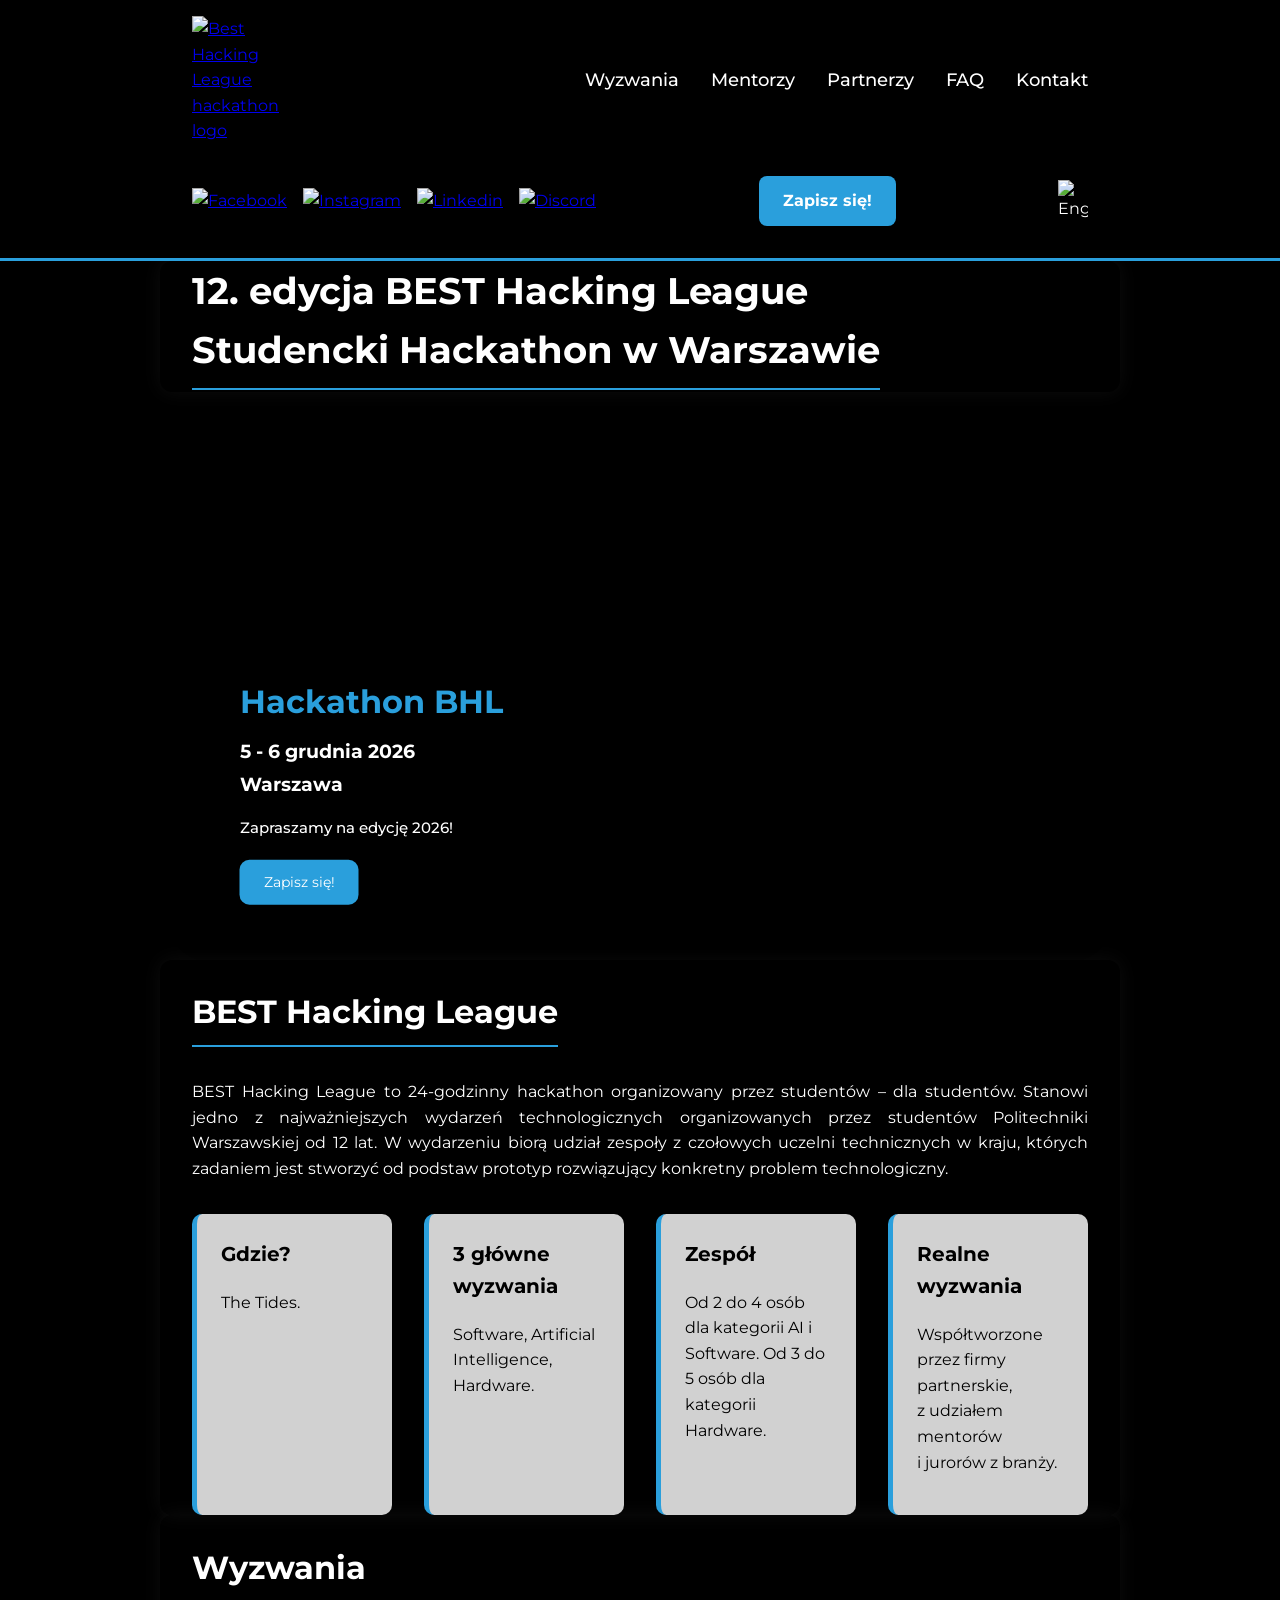
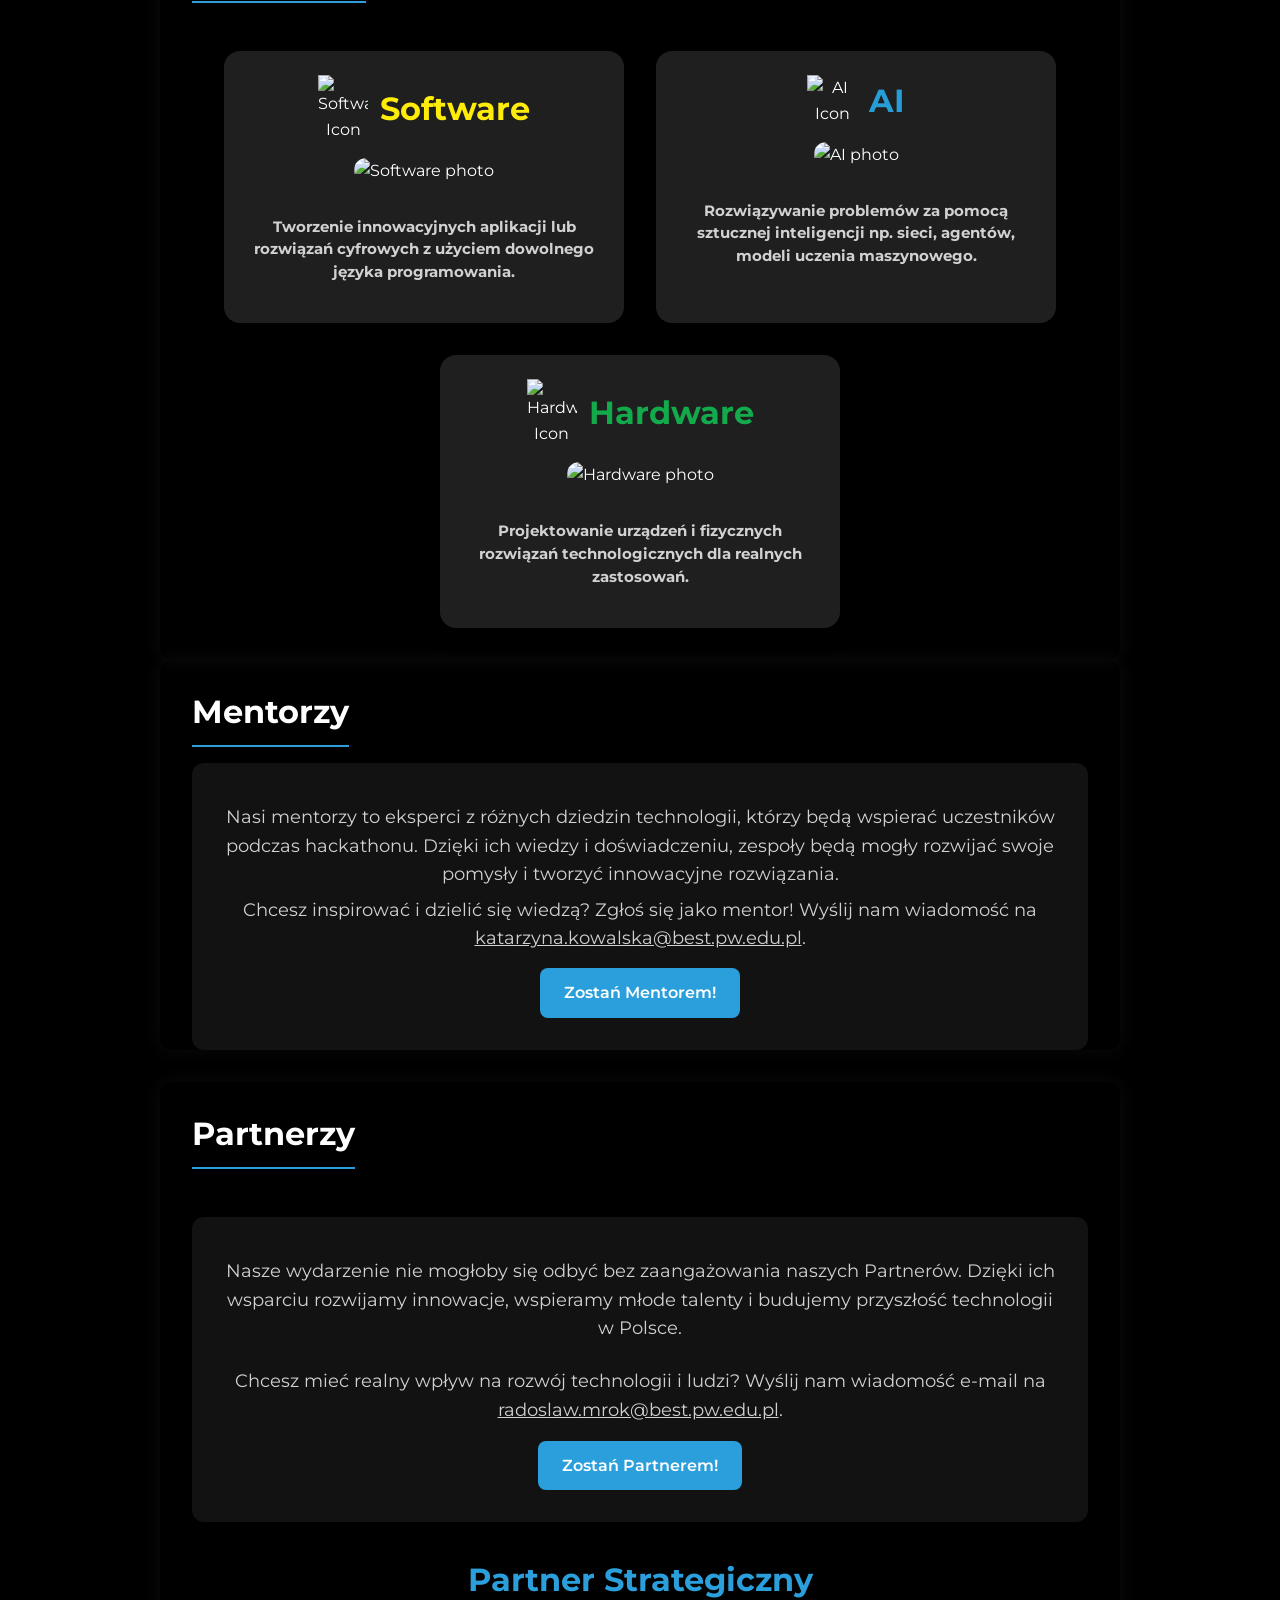
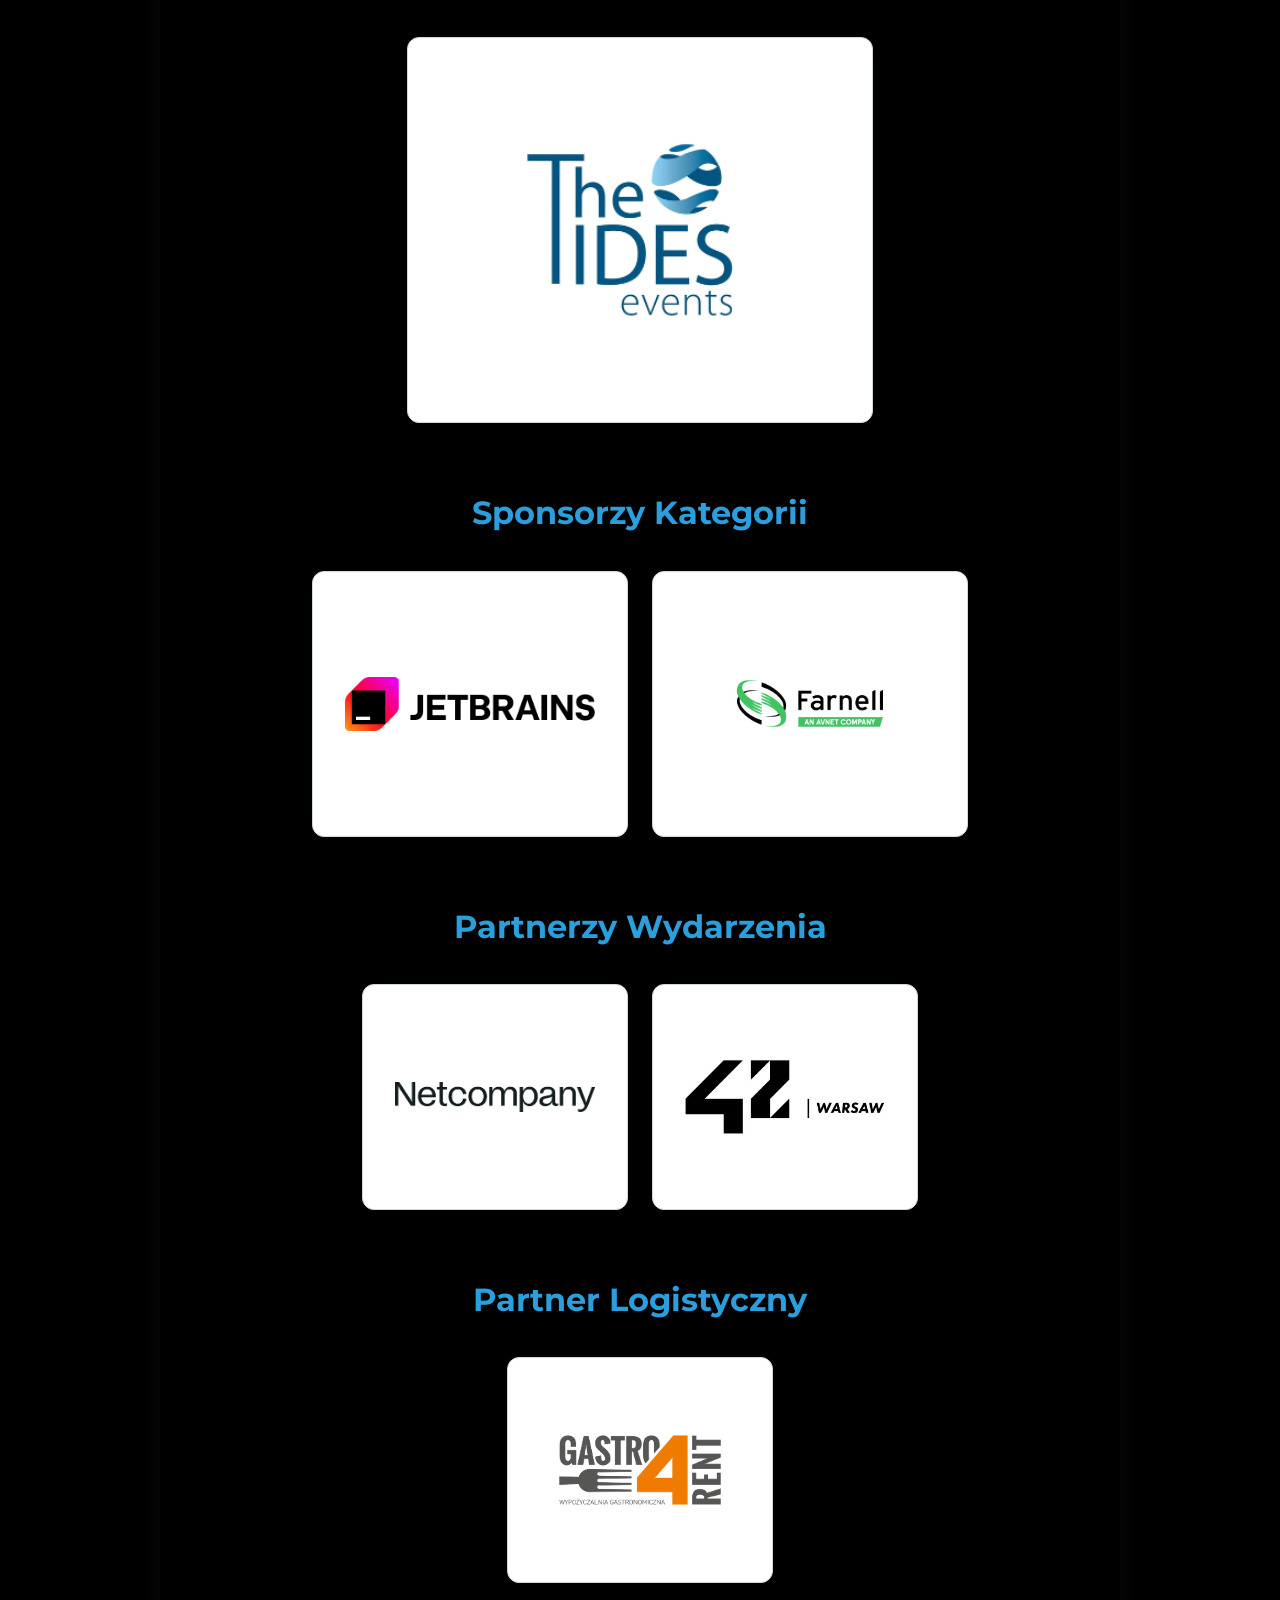
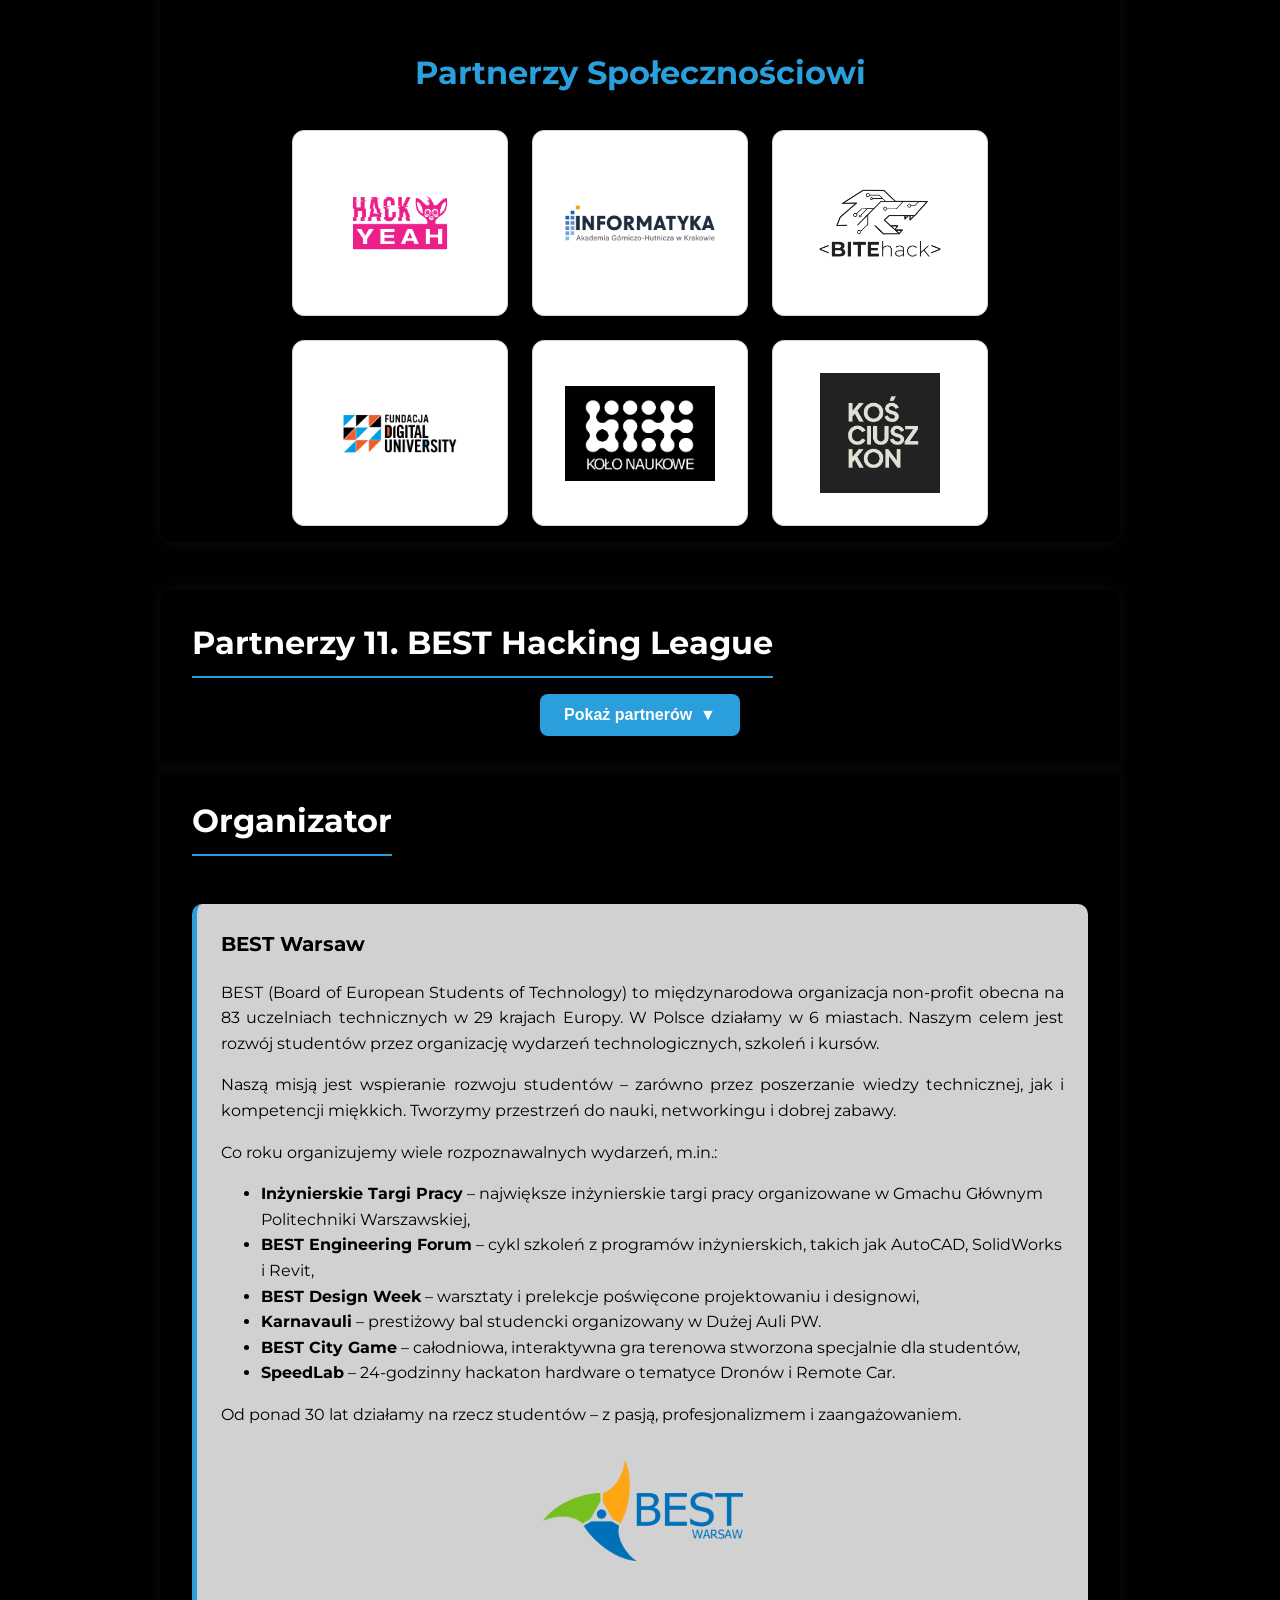
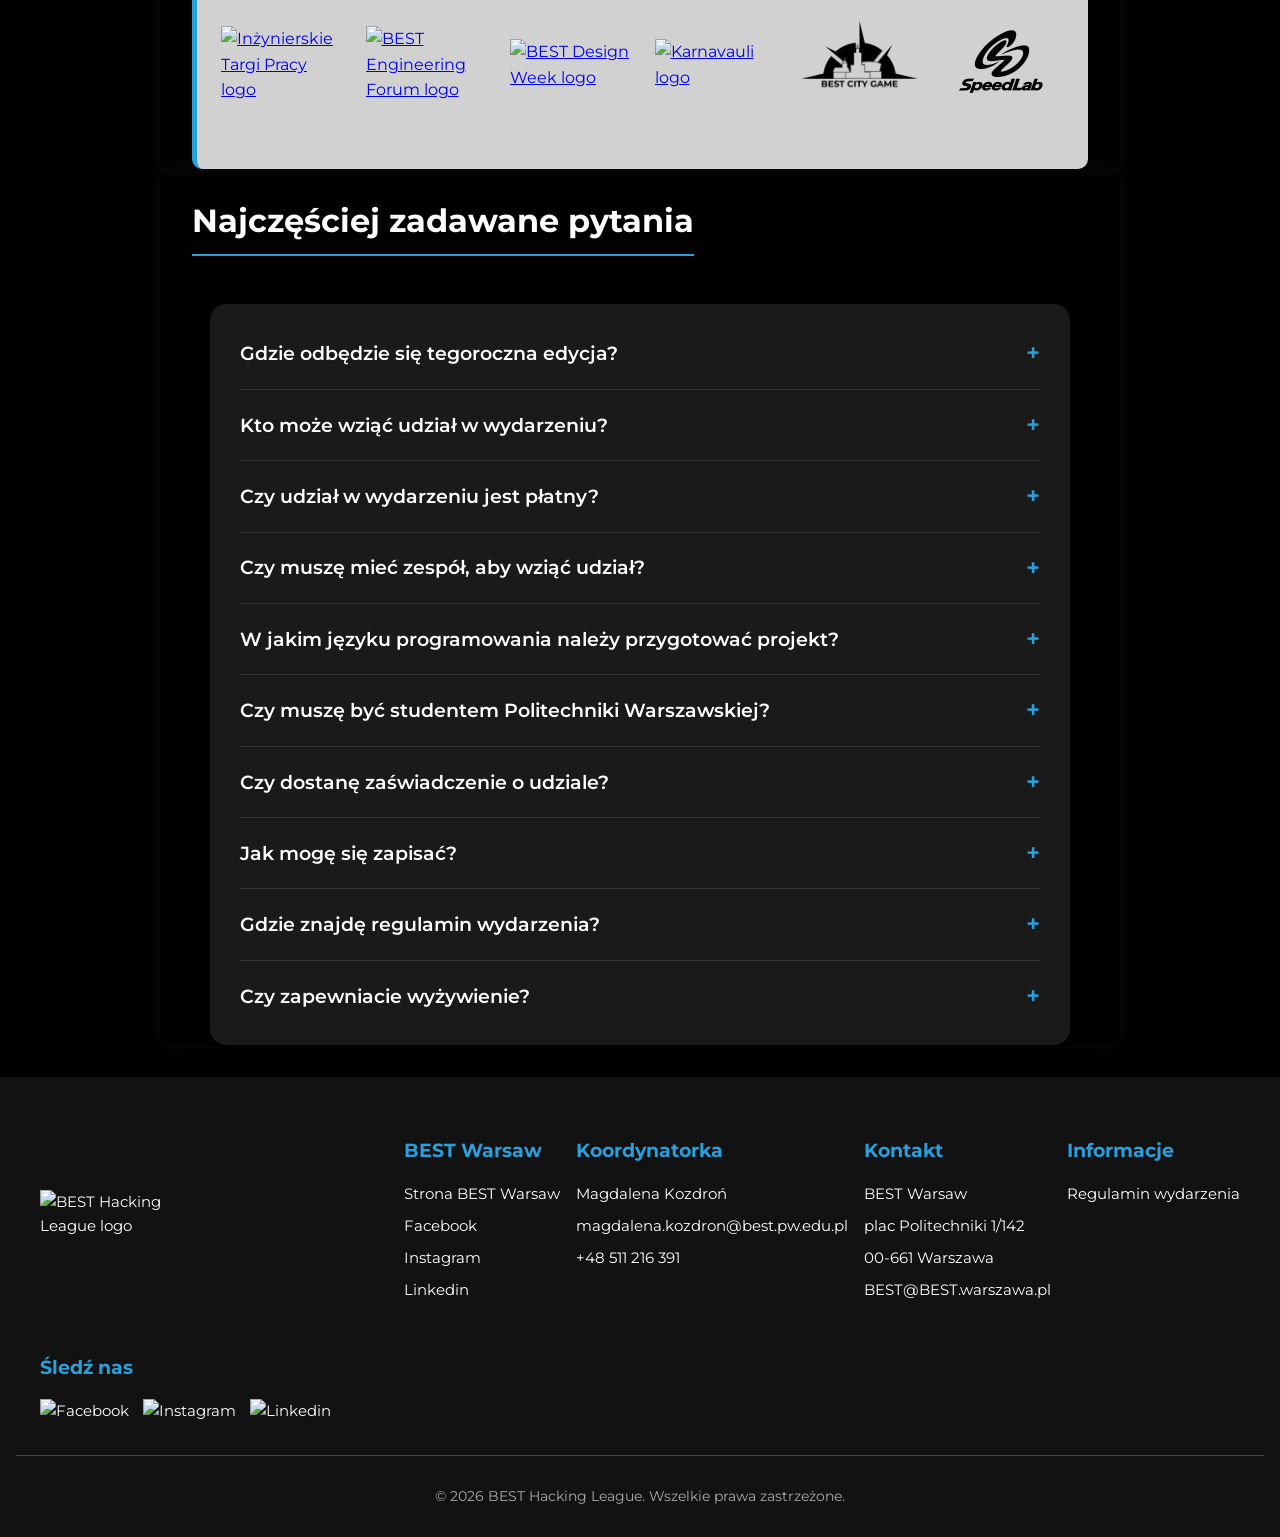
==== commit 559d4848: "partnerzy kategorii --> sponsorzy ..." ====
--- a/index.html
+++ b/index.html
@@ -18,7 +18,7 @@
   <meta name="keywords" content="hackathon, BEST Hacking League, BHL, Warsaw, informatyka, studenci, IT, programowanie, konkurs, Polska, AI, Warszawa, Software, Hardawre, wyzwania technologiczne, agenci AI, IoT, aplikacje, prototypy, innowacje" />
   <link rel="icon" href="logo/bhl_logo_black.png" type="image/png" />
   <link href="https://fonts.googleapis.com/css2?family=Montserrat:wght@400;600;700&display=swap" rel="stylesheet" />
-  <link rel="stylesheet" href="styles.css?v=4">
+  <link rel="stylesheet" href="styles.css?v=5">
 </head>
 <body>
   <header>
@@ -234,7 +234,7 @@
       </div>
 
       <div class="partner-category">
-        <h3 data-en="Categories Partners" data-pl="Partnerzy Kategorii">Partnerzy Kategorii</h3>
+        <h3 data-en="Categories Sponsors" data-pl="Sponsorzy Kategorii">Sponsorzy Kategorii</h3>
           <div class="partner-logos">
             <a href="https://www.jetbrains.com/" target="_blank" class="partner-card categories_partner">
               <img src="partners12ed/categories_partners/jetbrains.png" alt="JetBrains" />
--- a/styles.css
+++ b/styles.css
@@ -459,13 +459,13 @@
 }
 
 .categories_partner {
-    width: 250px;
-    height: 200px; 
+  width: 250px;
+  height: 200px; 
 }
 
 .event_partner {
-    width: 200px;
-    height: 160px; 
+  width: 200px;
+  height: 160px; 
 }
 
 .partner-card:hover {
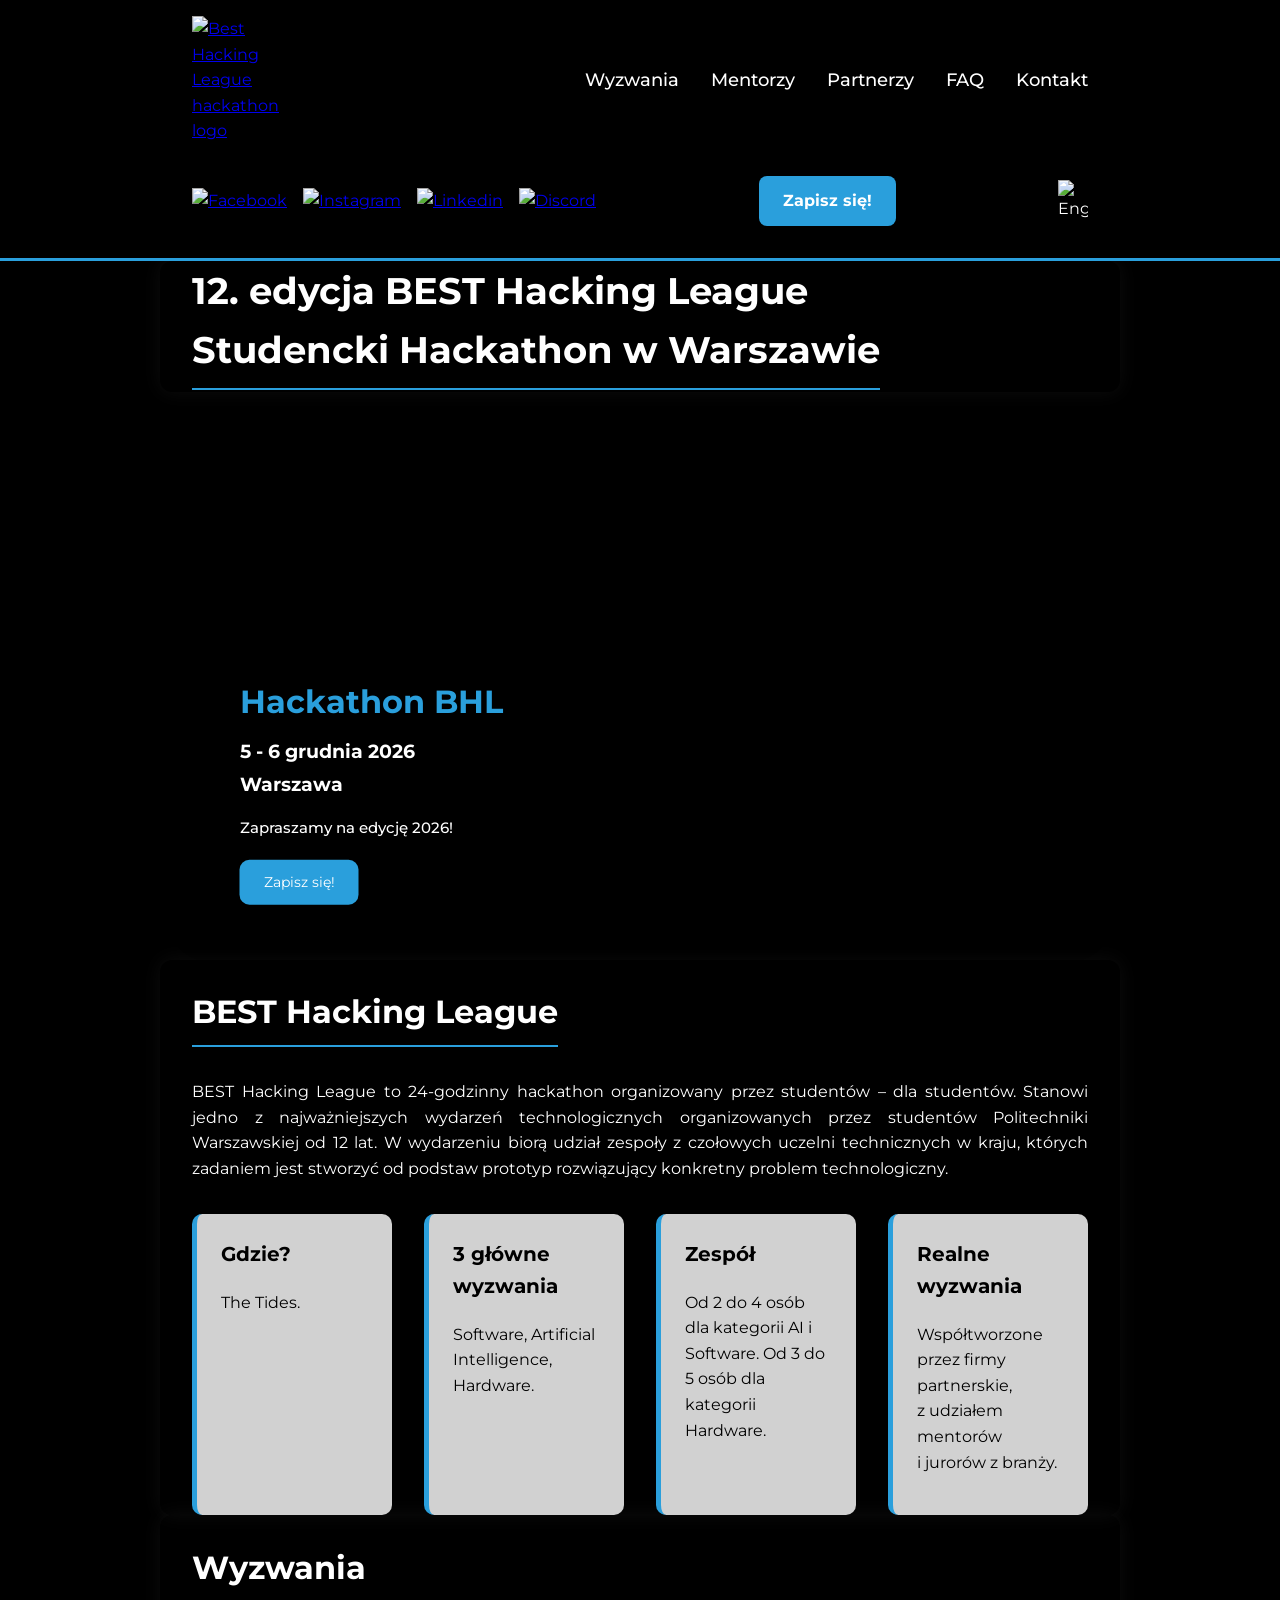
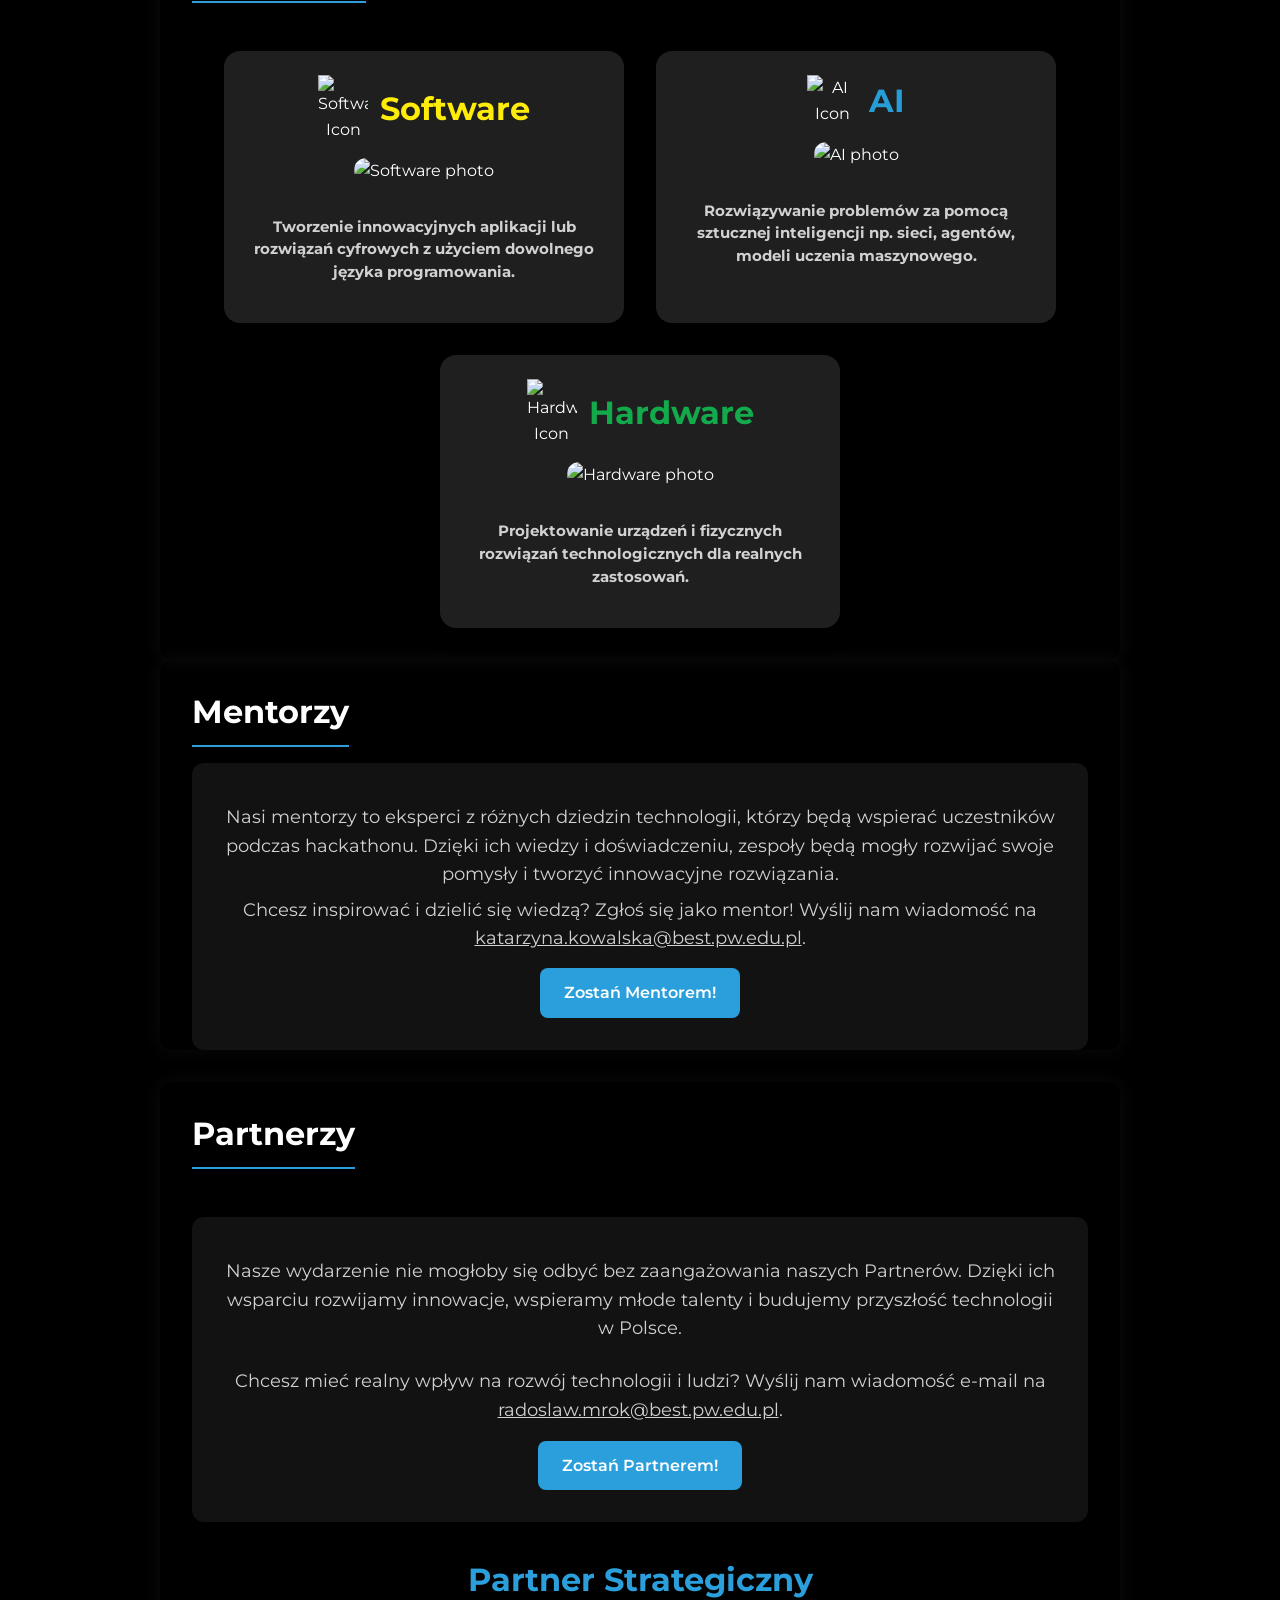
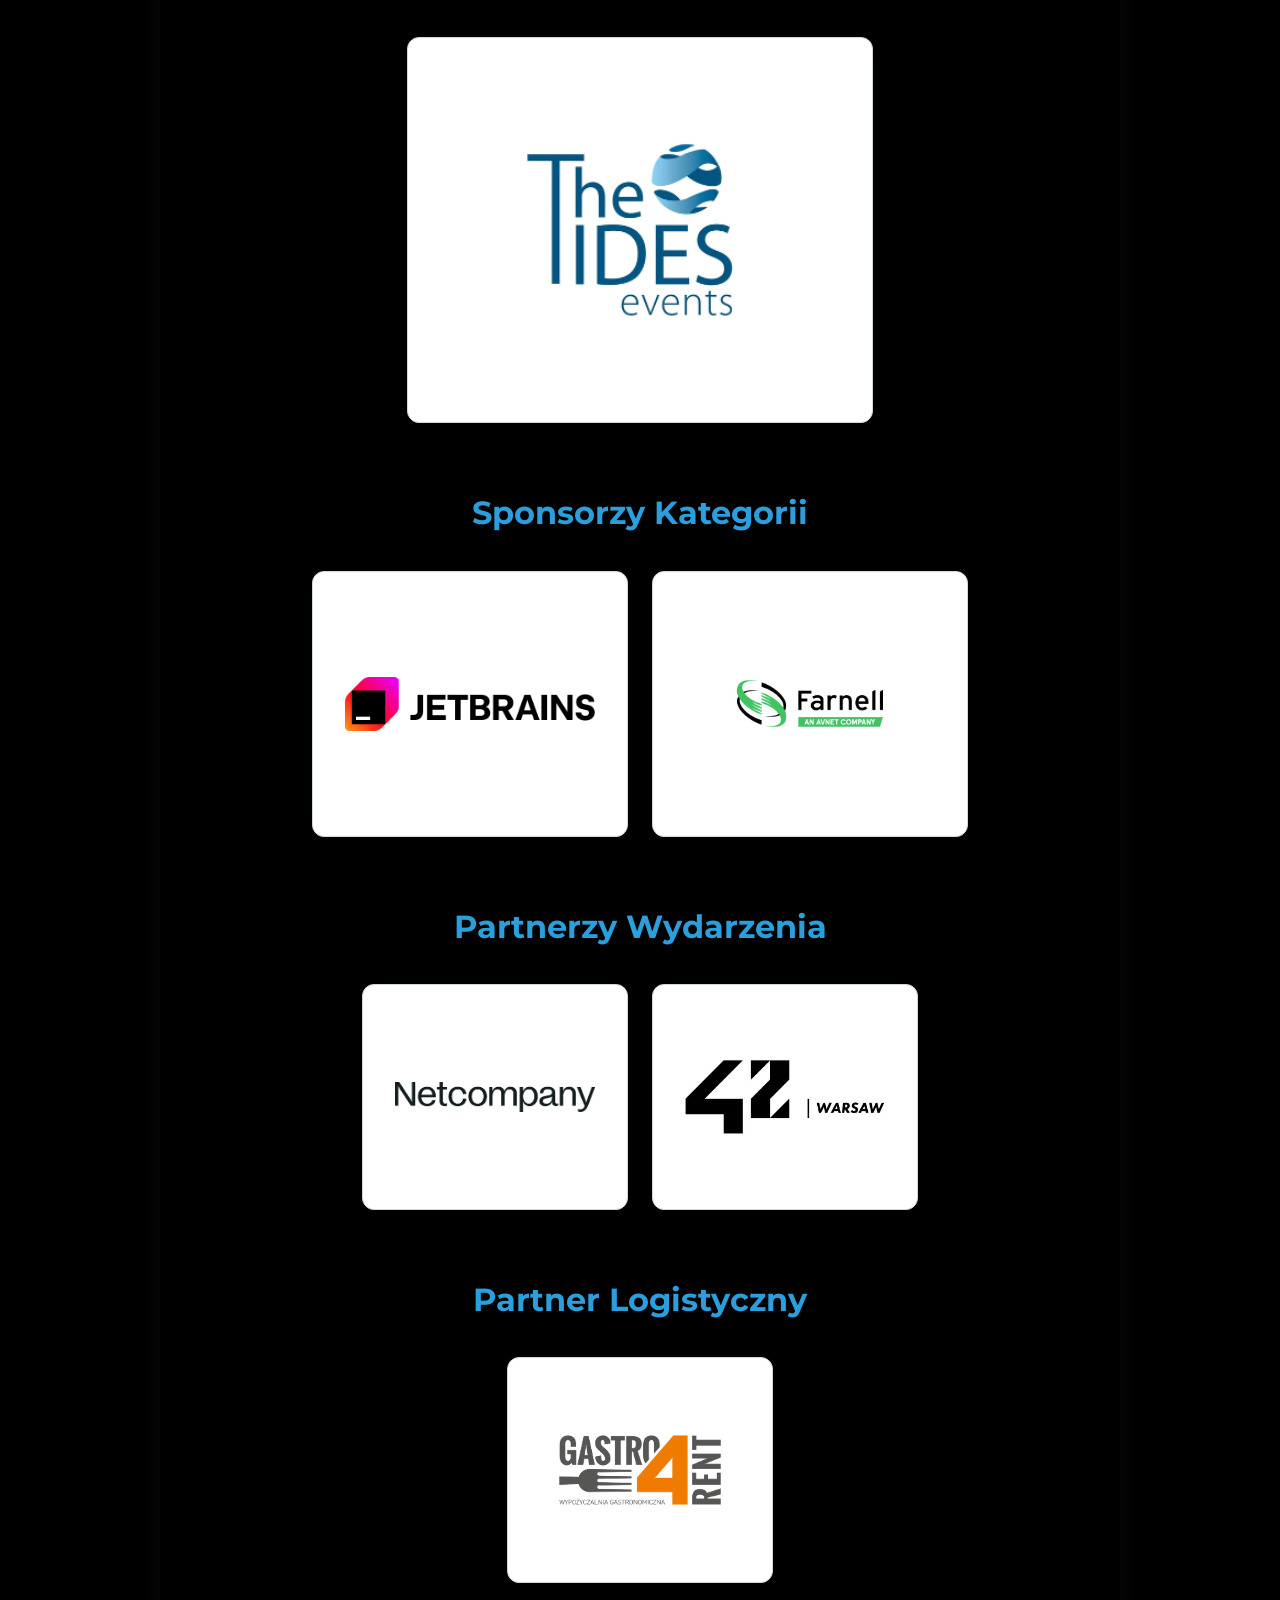
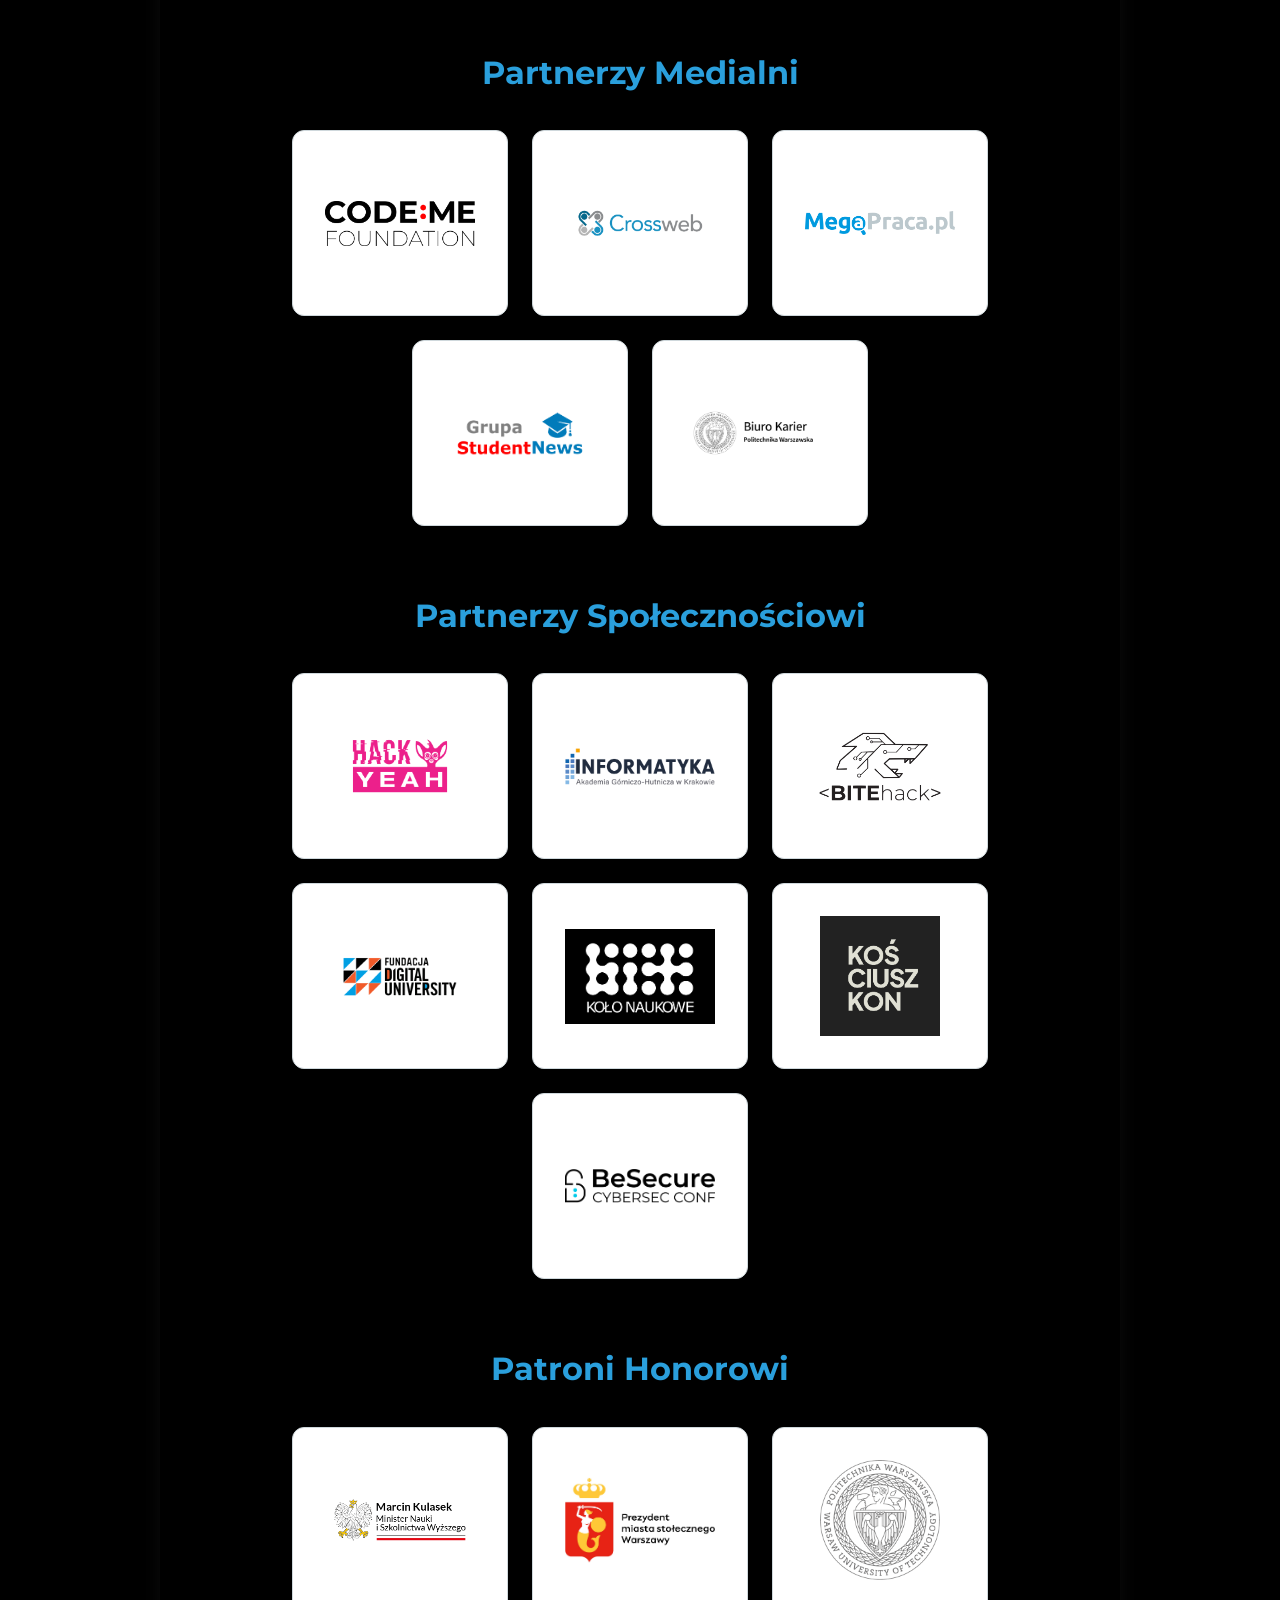
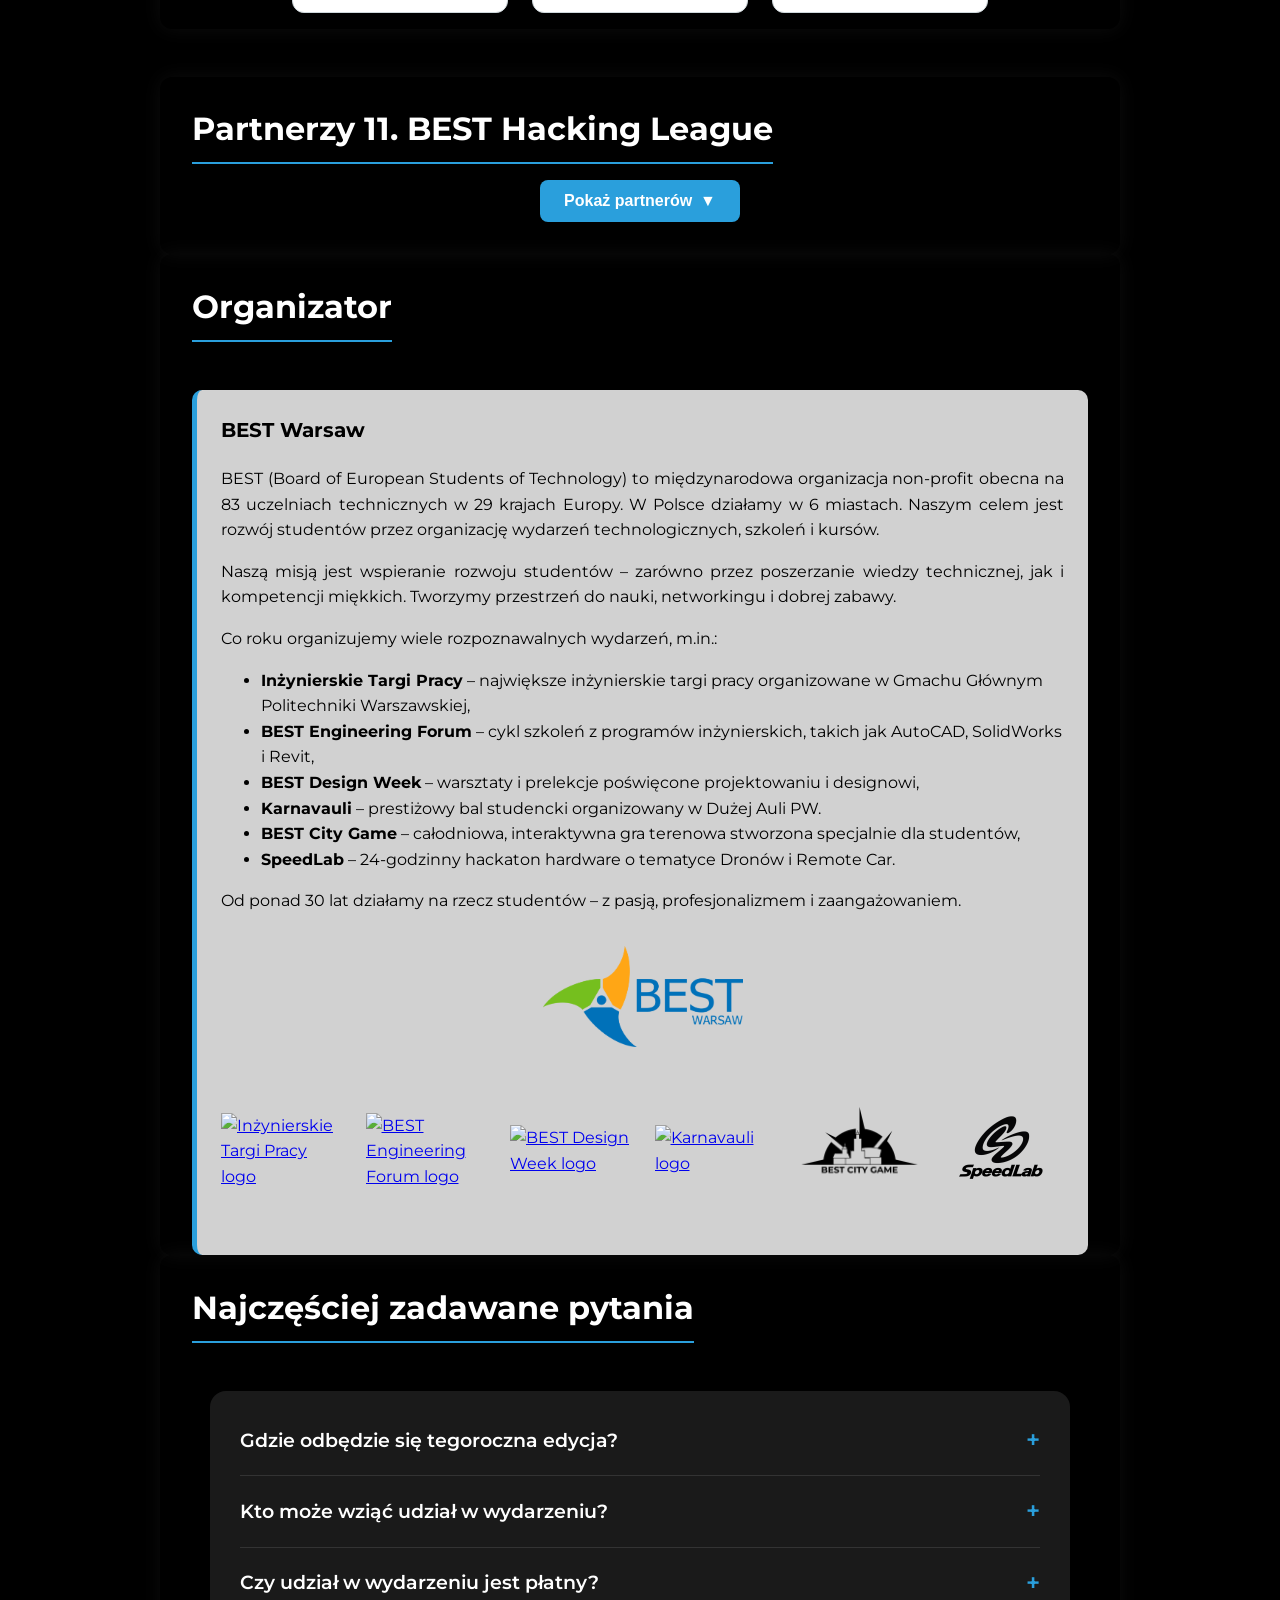
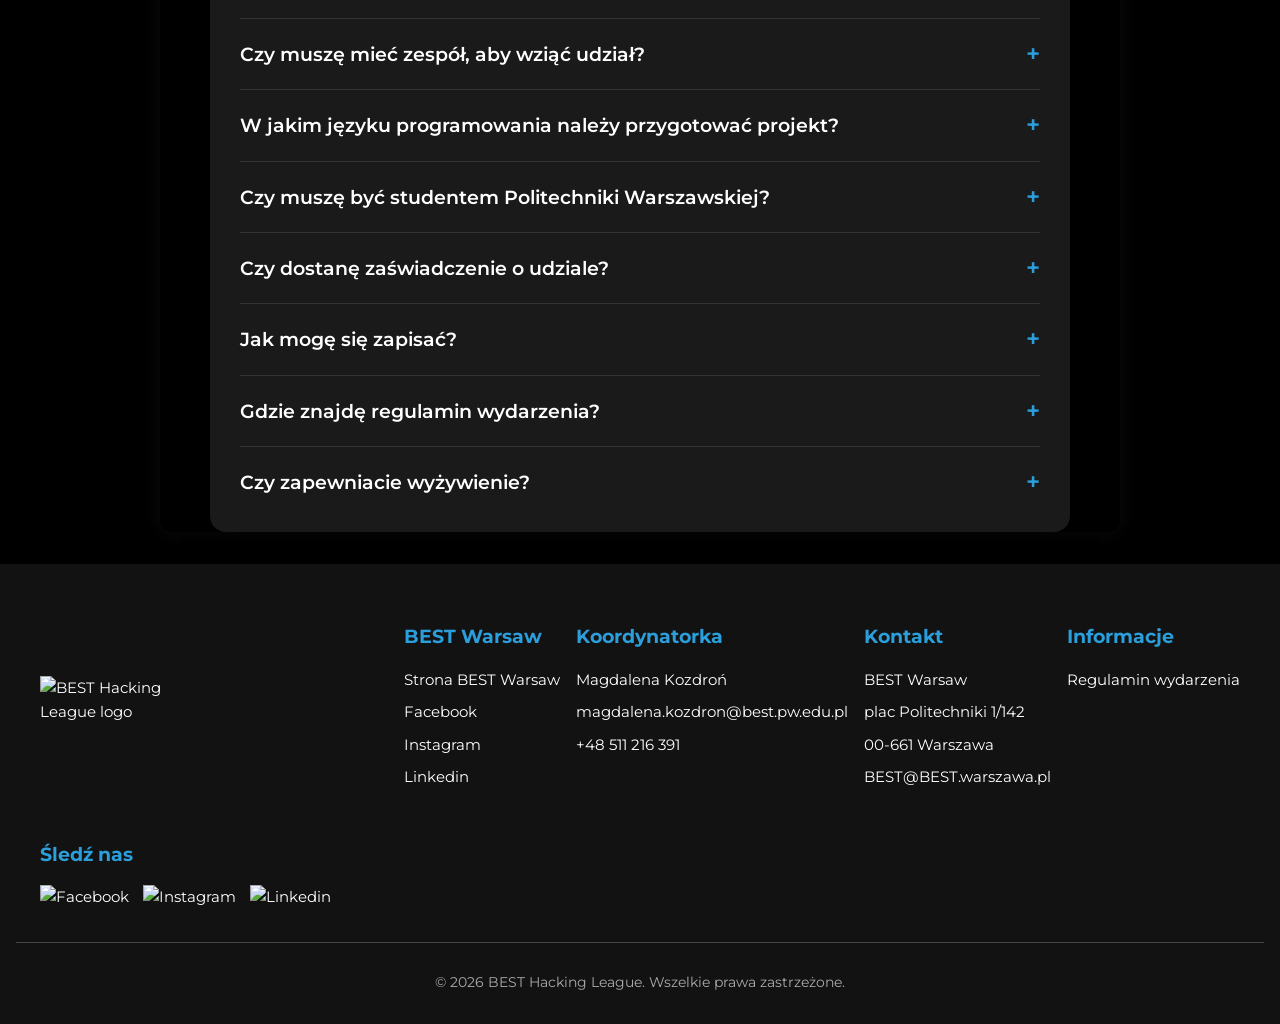
==== commit 396b5623: "dodani partnerzy honorowi oraz medialni (medialni do uzupełnienia - fotki)" ====
--- a/index.html
+++ b/index.html
@@ -275,6 +275,24 @@
       </div>
 
       <div class="partner-category">
+        <h3 data-en="Media Partners" data-pl="Partnerzy Medialni">Partnerzy Medialni</h3>
+        <div class="partner-logos">
+          <a href="https://codeme.pl/" target="_blank" class="partner-card"><img src="partners12ed/media_partners/codeme-logo.png" alt="CODE:ME" /></a>
+          <a href="https://crossweb.pl/" target="_blank" class="partner-card"><img src="partners12ed/media_partners/crossweb-logo.png" alt="Crossweb" /></a>
+          <a href="https://megapraca.pl/" target="_blank" class="partner-card"><img src="partners12ed/media_partners/megapraca-logo.png" alt="MegaPraca.pl" /></a>
+          <a href="https://studentnews.pl/" target="_blank" class="partner-card"><img src="partners12ed/media_partners/grupastudentnews-logo.png" alt="StudentNews.pl" /></a>
+          <a href="https://www.bk.pw.edu.pl/" target="_blank" class="partner-card"><img src="partners12ed/media_partners/BKPW-logo.png" alt="Biuro Karier PW" /></a>
+<!--
+          <a href="https://devstyle.pl/" target="_blank" class="partner-card"><img src="partners12ed/media_partners/Devstyle-logo.png" alt="devstyle" /></a>
+          <a href="https://www.tvpw.pl/" target="_blank" class="partner-card"><img src="partners12ed/media_partners/TVPW-logo.png" alt="TVPW" /></a>
+          <a href="https://digital-expert.online/en/" target="_blank" class="partner-card"><img src="partners12ed/media_partners/DigitalExpert-logo.png" alt="Digital Expert" /></a>
+          <a href="https://pasja-informatyki.pl/" target="_blank" class="partner-card"><img src="partners12ed/media_partners/PasjaInformatyki-logo.png" alt="Pasja Informatyki" /></a>
+          <a href="https://klubfocus.pl/" target="_blank" class="partner-card"><img src="partners12ed/media_partners/fokus-logo.png" alt="FOCUS" /></a> 
+-->
+        </div>
+      </div>
+
+      <div class="partner-category">
         <h3 data-en="Community Partners" data-pl="Partnerzy Społecznościowi">Partnerzy Społecznościowi</h3>
         <div class="partner-logos">
           <a href="https://hackyeah.pl/pl/#contact" target="_blank" class="partner-card"><img src="partners12ed/community_partners/HackYeah-logo.png" alt="HackYeah" /></a>
@@ -283,8 +301,18 @@
           <a href="https://fundacja.digitaluniversity.pl/" target="_blank" class="partner-card"><img src="partners12ed/community_partners/FDU-logo.png" alt="Fundacja Digital University"/></a>
           <a href="https://knbit.edu.pl/" target="_blank" class="partner-card"><img src="partners12ed/community_partners/KN-BIT-AGH-logo.png" alt="Koło Naukowe BIT" /></a>
           <a href="https://www.facebook.com/kosciuszkon/?locale=pl_PL" target="_blank" class="partner-card"><img src="partners12ed/community_partners/kosciuszkon-logo.png" alt="Kościuszkon" /></a>           
-        </div>
-      </div>
+          <a href="https://besecure.cc/" target="_blank" class="partner-card"><img src="partners12ed/community_partners/BeSecure-logo.png" alt="BeSecure" /></a>
+        </div>
+      </div>
+
+      <div class="partner-category">
+          <h3 data-en="Honorary Patrons" data-pl="Patroni Honorowi">Patroni Honorowi</h3>
+          <div class="partner-logos">
+            <a href="https://www.gov.pl/web/nauka" target="_blank" class="partner-card"><img src="partners12ed/honorary_patrons/mnisw.png" alt="MNISW" /></a>
+            <a href="https://um.warszawa.pl/" target="_blank" class="partner-card"><img src="partners12ed/honorary_patrons/prezydent_warszawa.png" alt="Prezydent Warszawy" /></a>
+            <a href="https://www.pw.edu.pl/" target="_blank" class="partner-card"><img src="partners12ed/honorary_patrons/pw.png" alt="PW" /></a>
+          </div>
+        </div>
 
     </section>
 
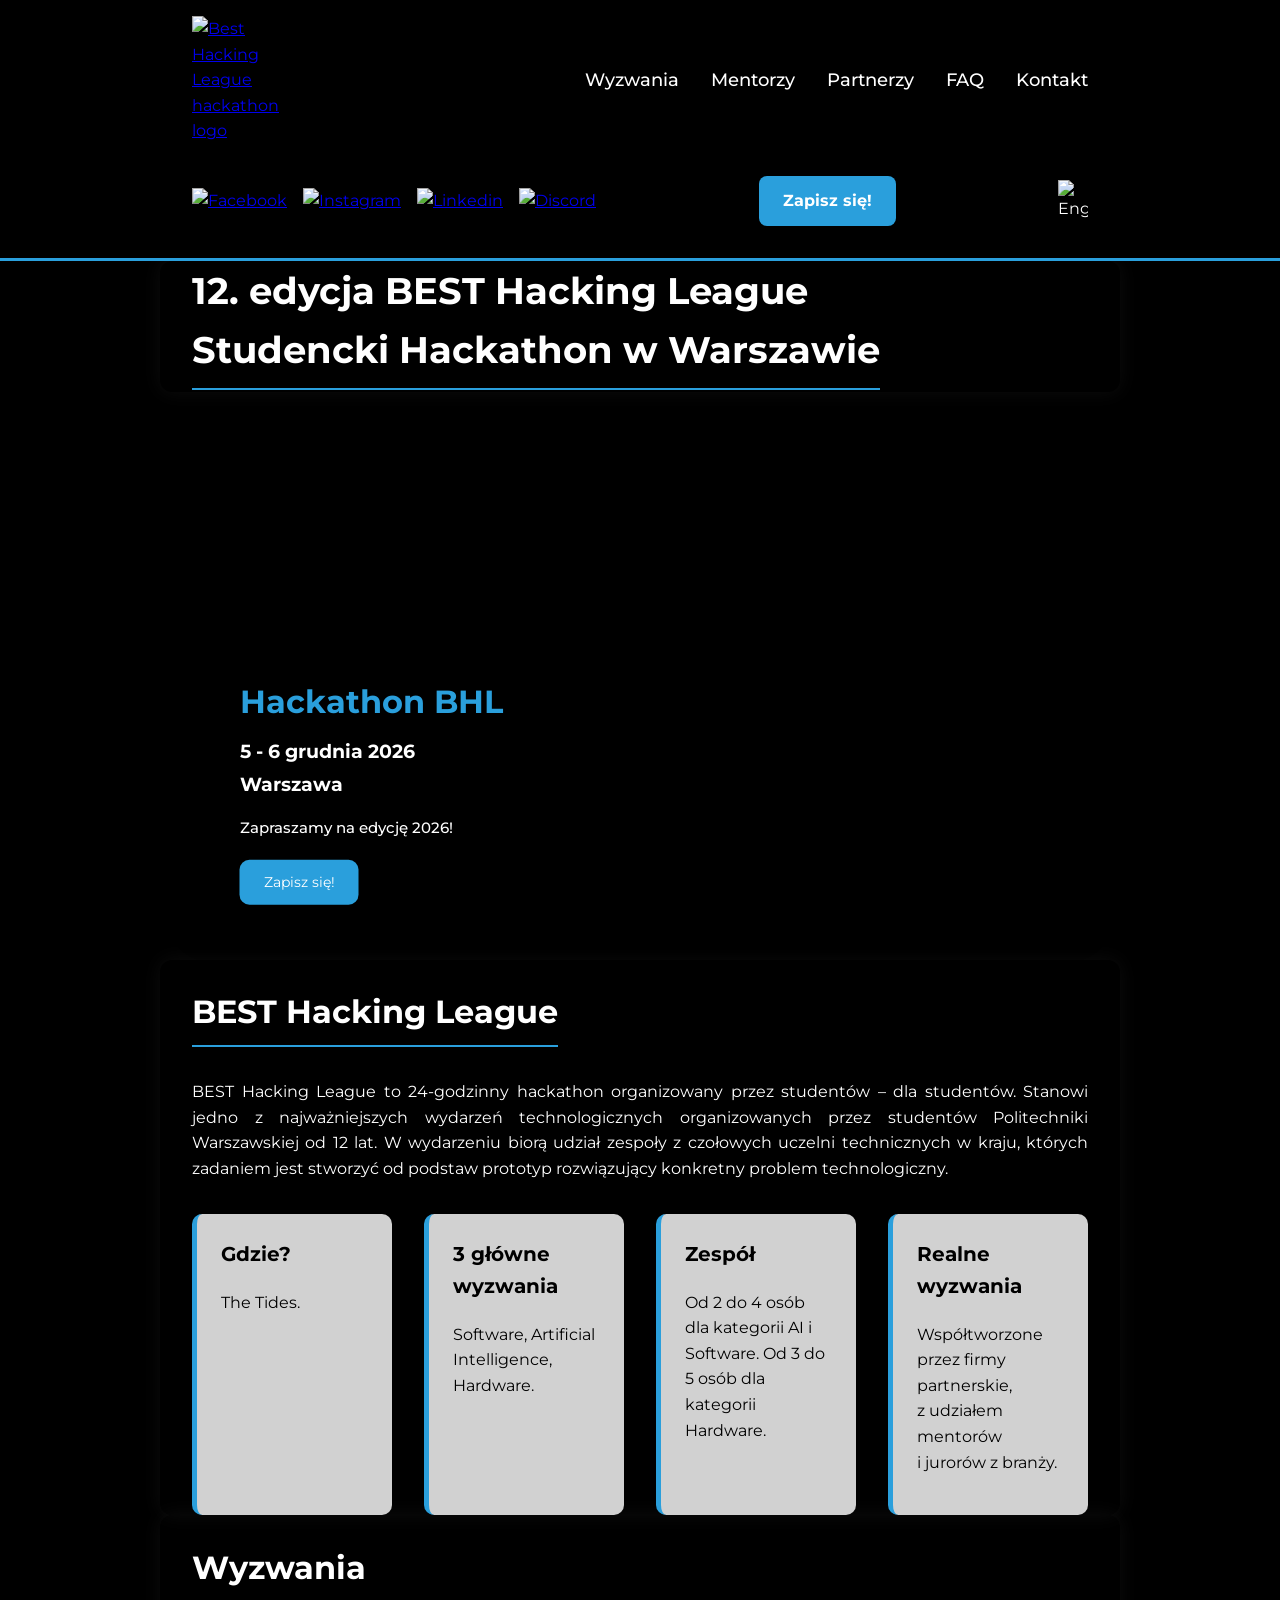
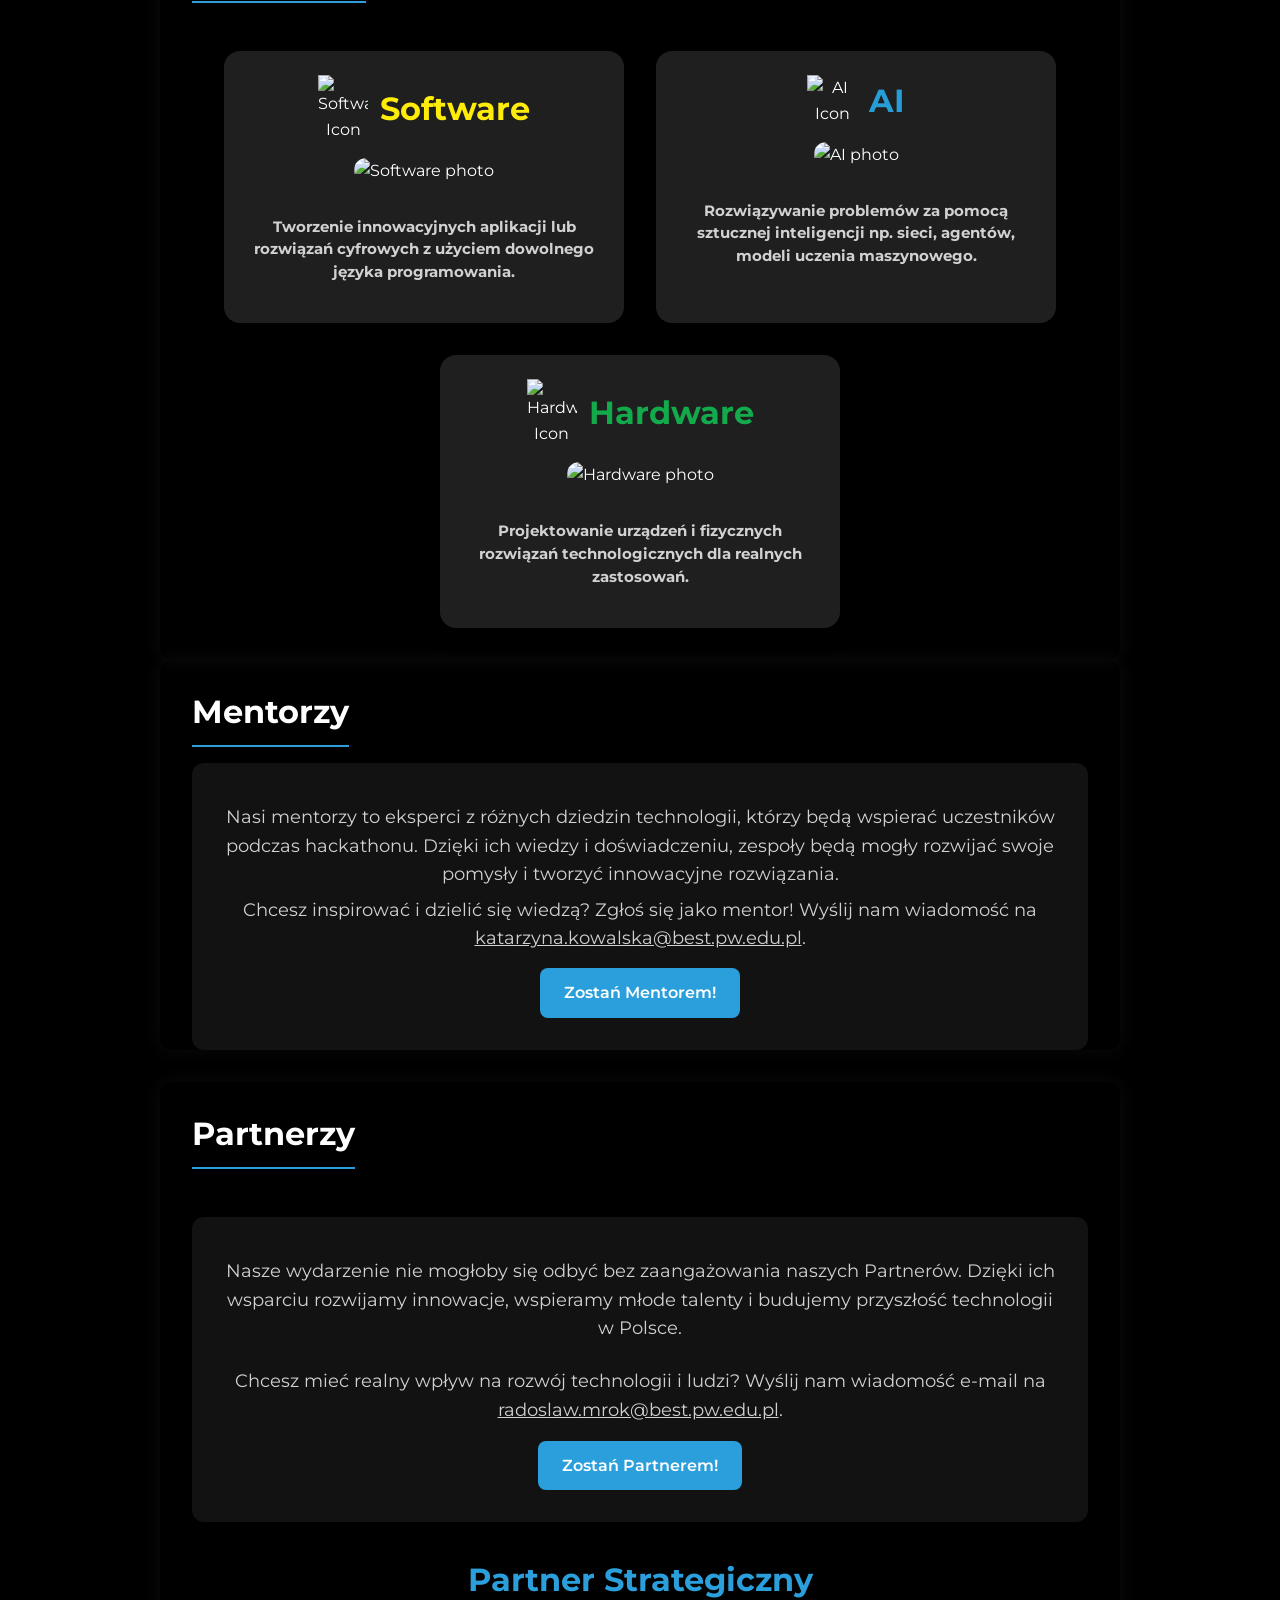
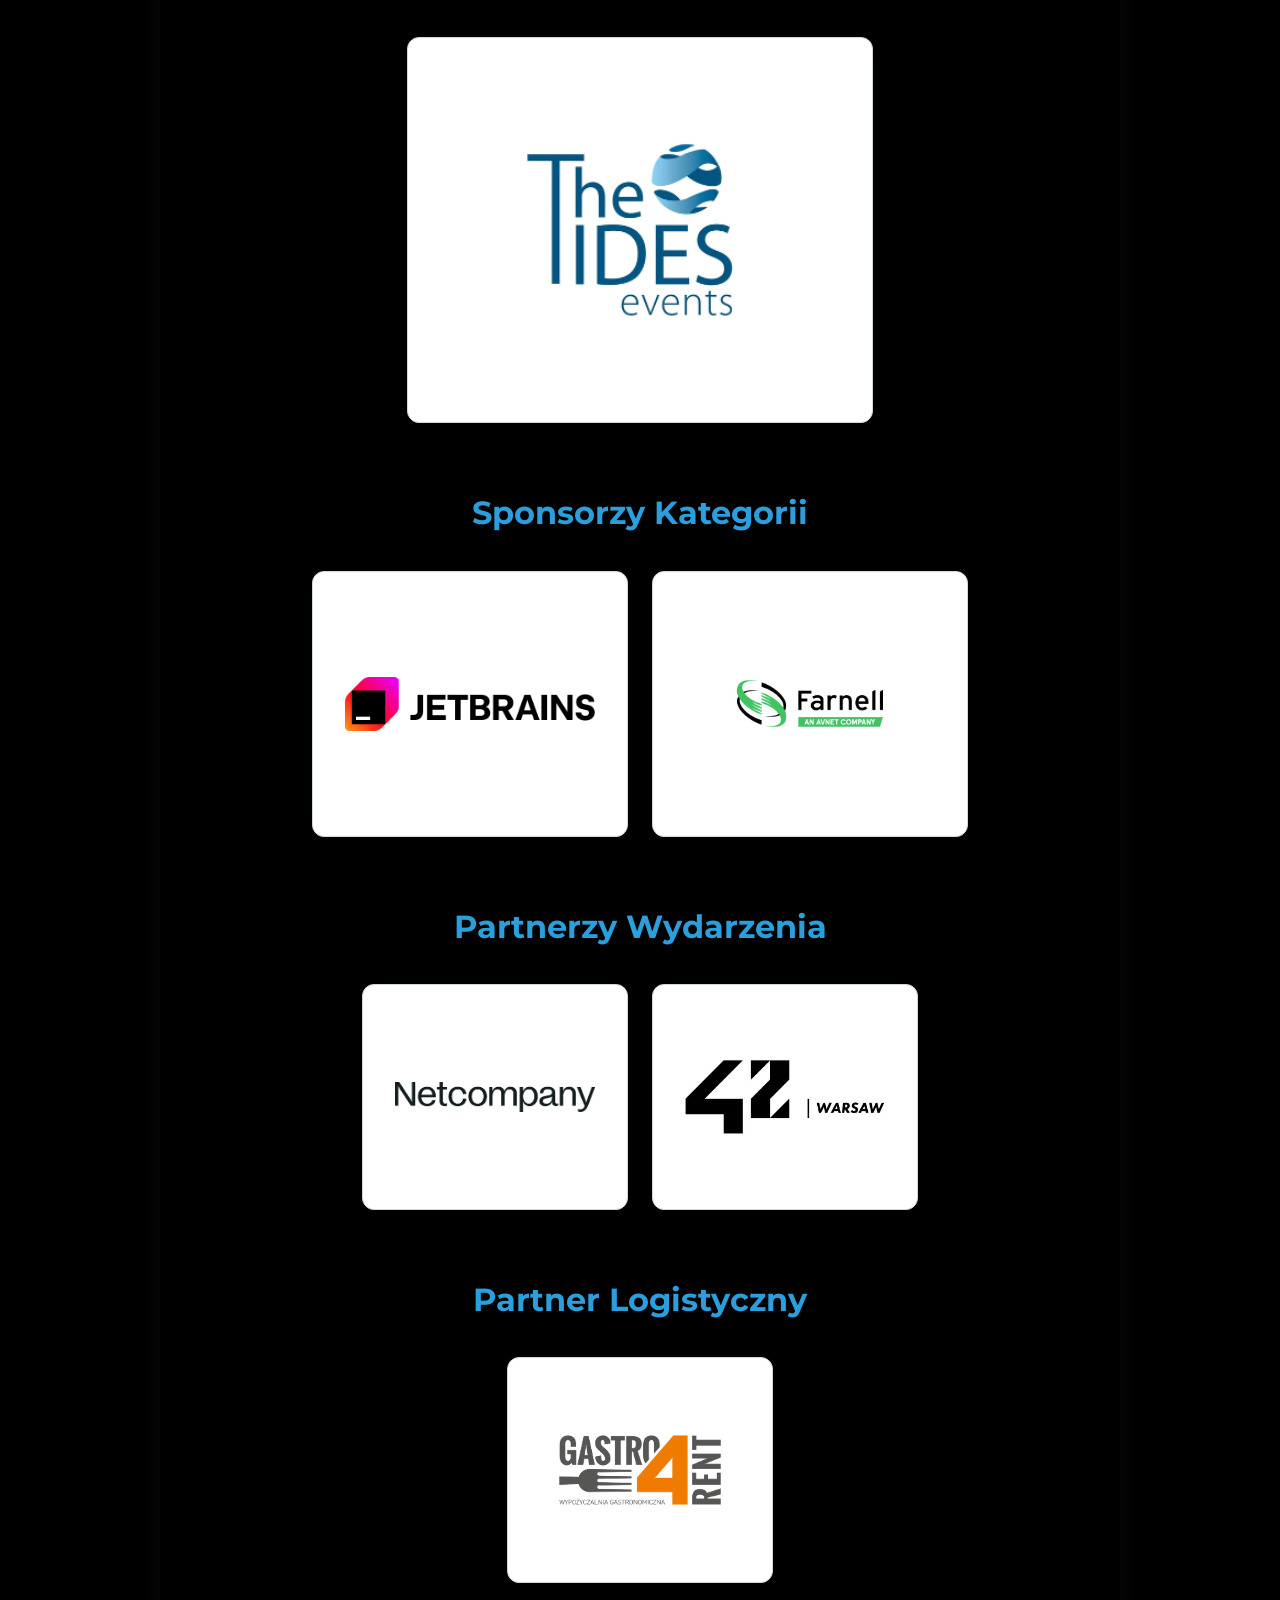
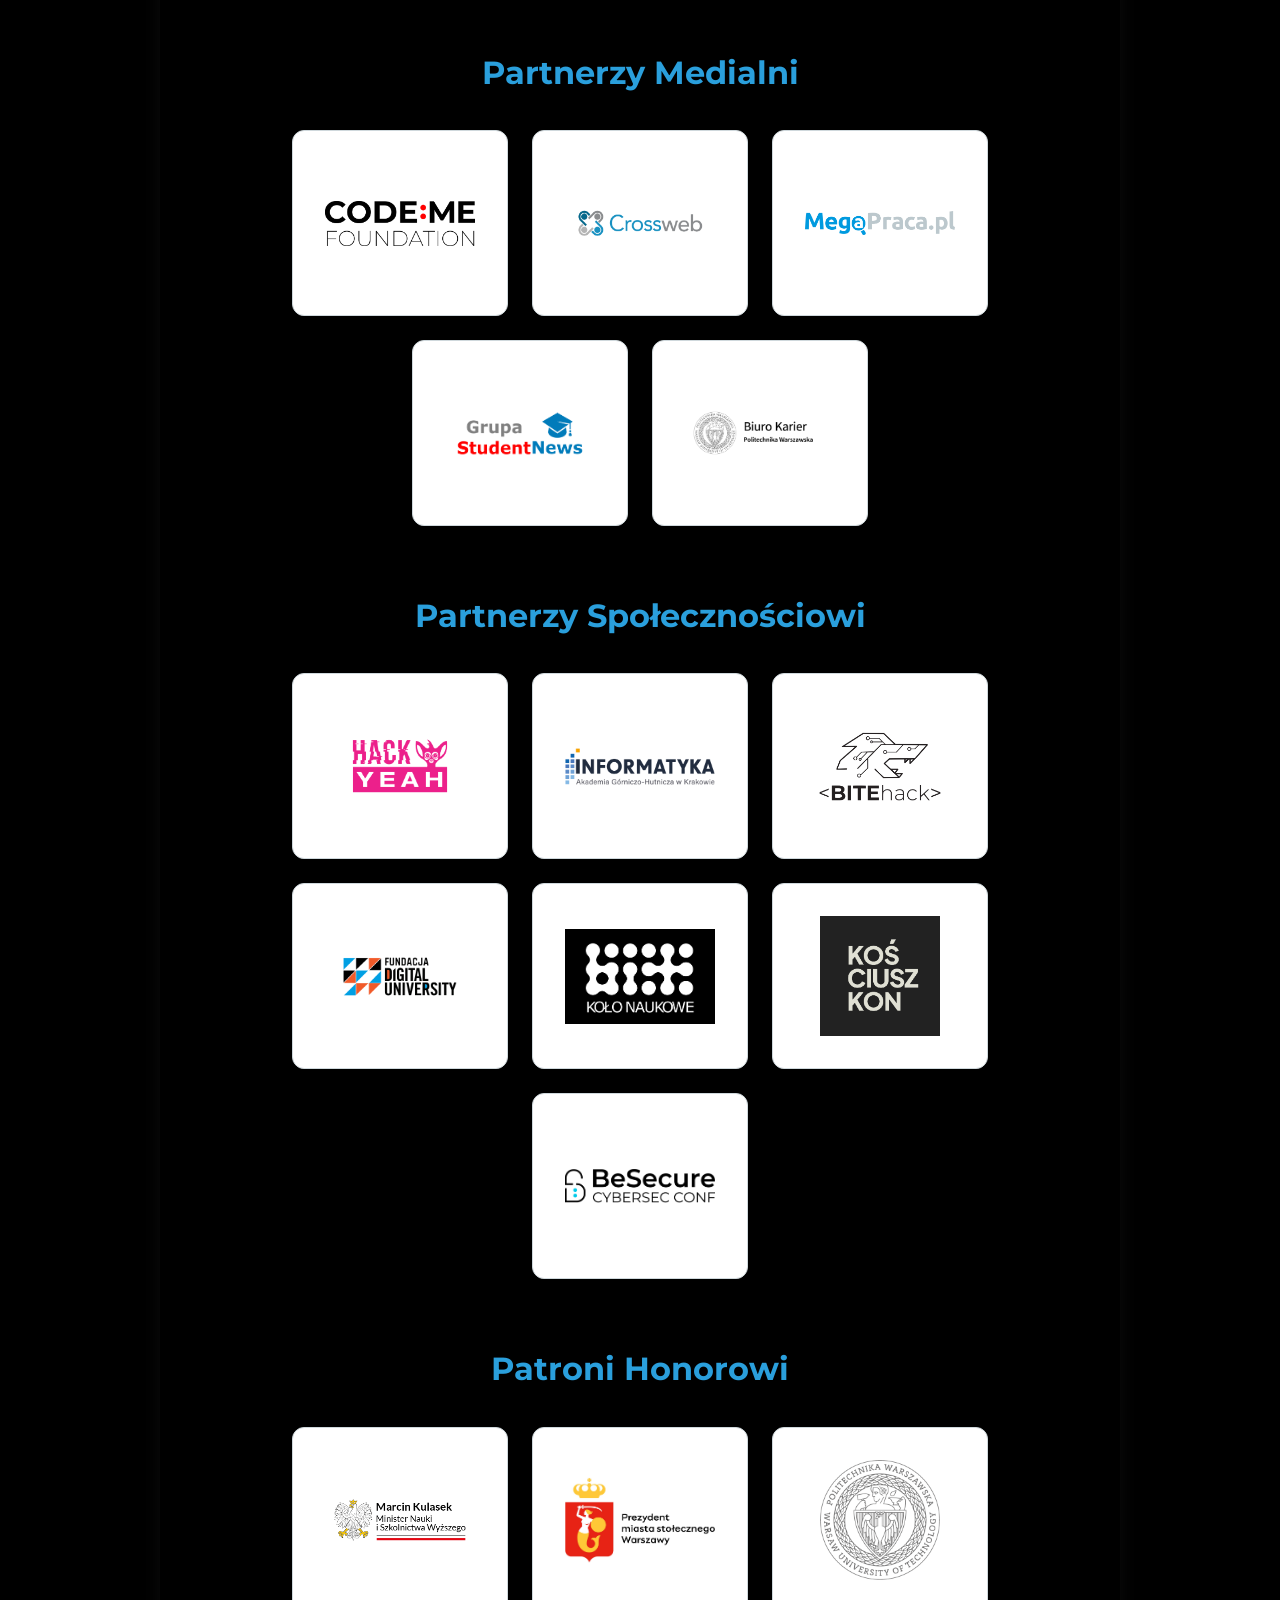
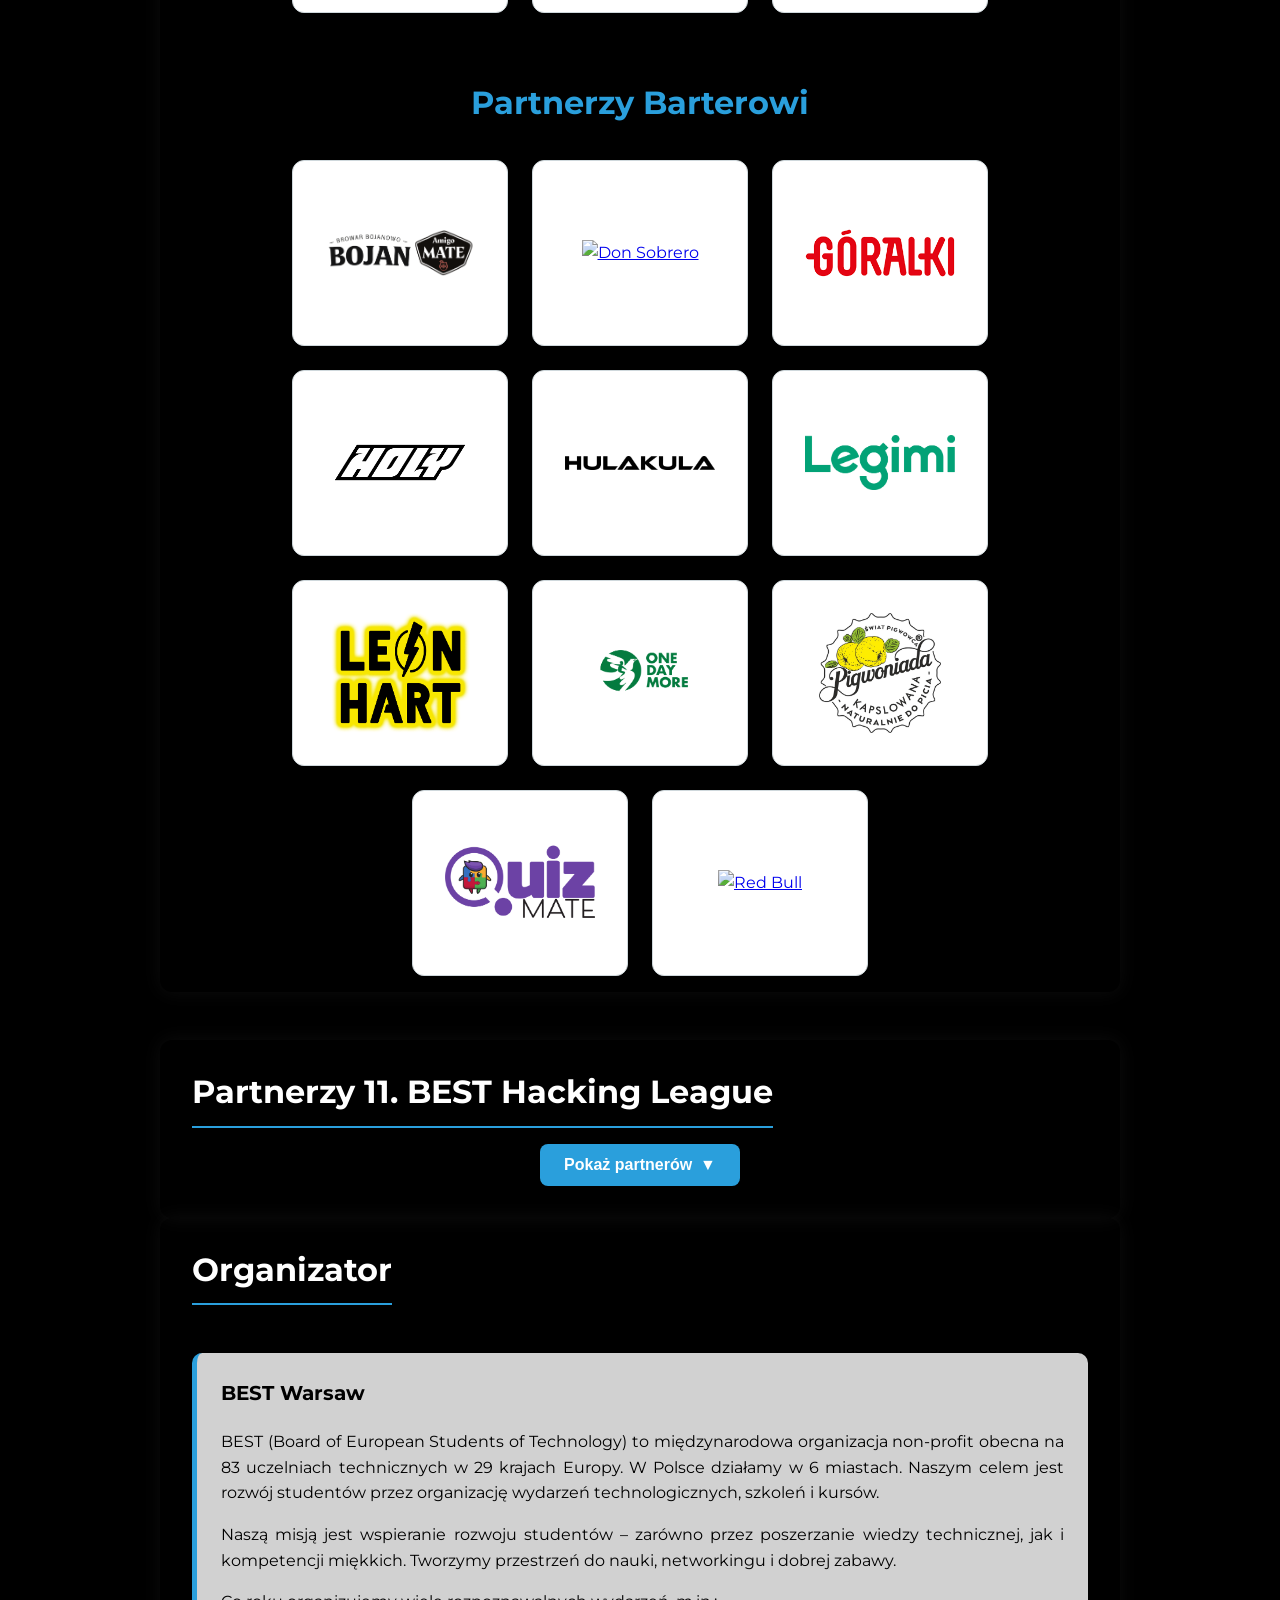
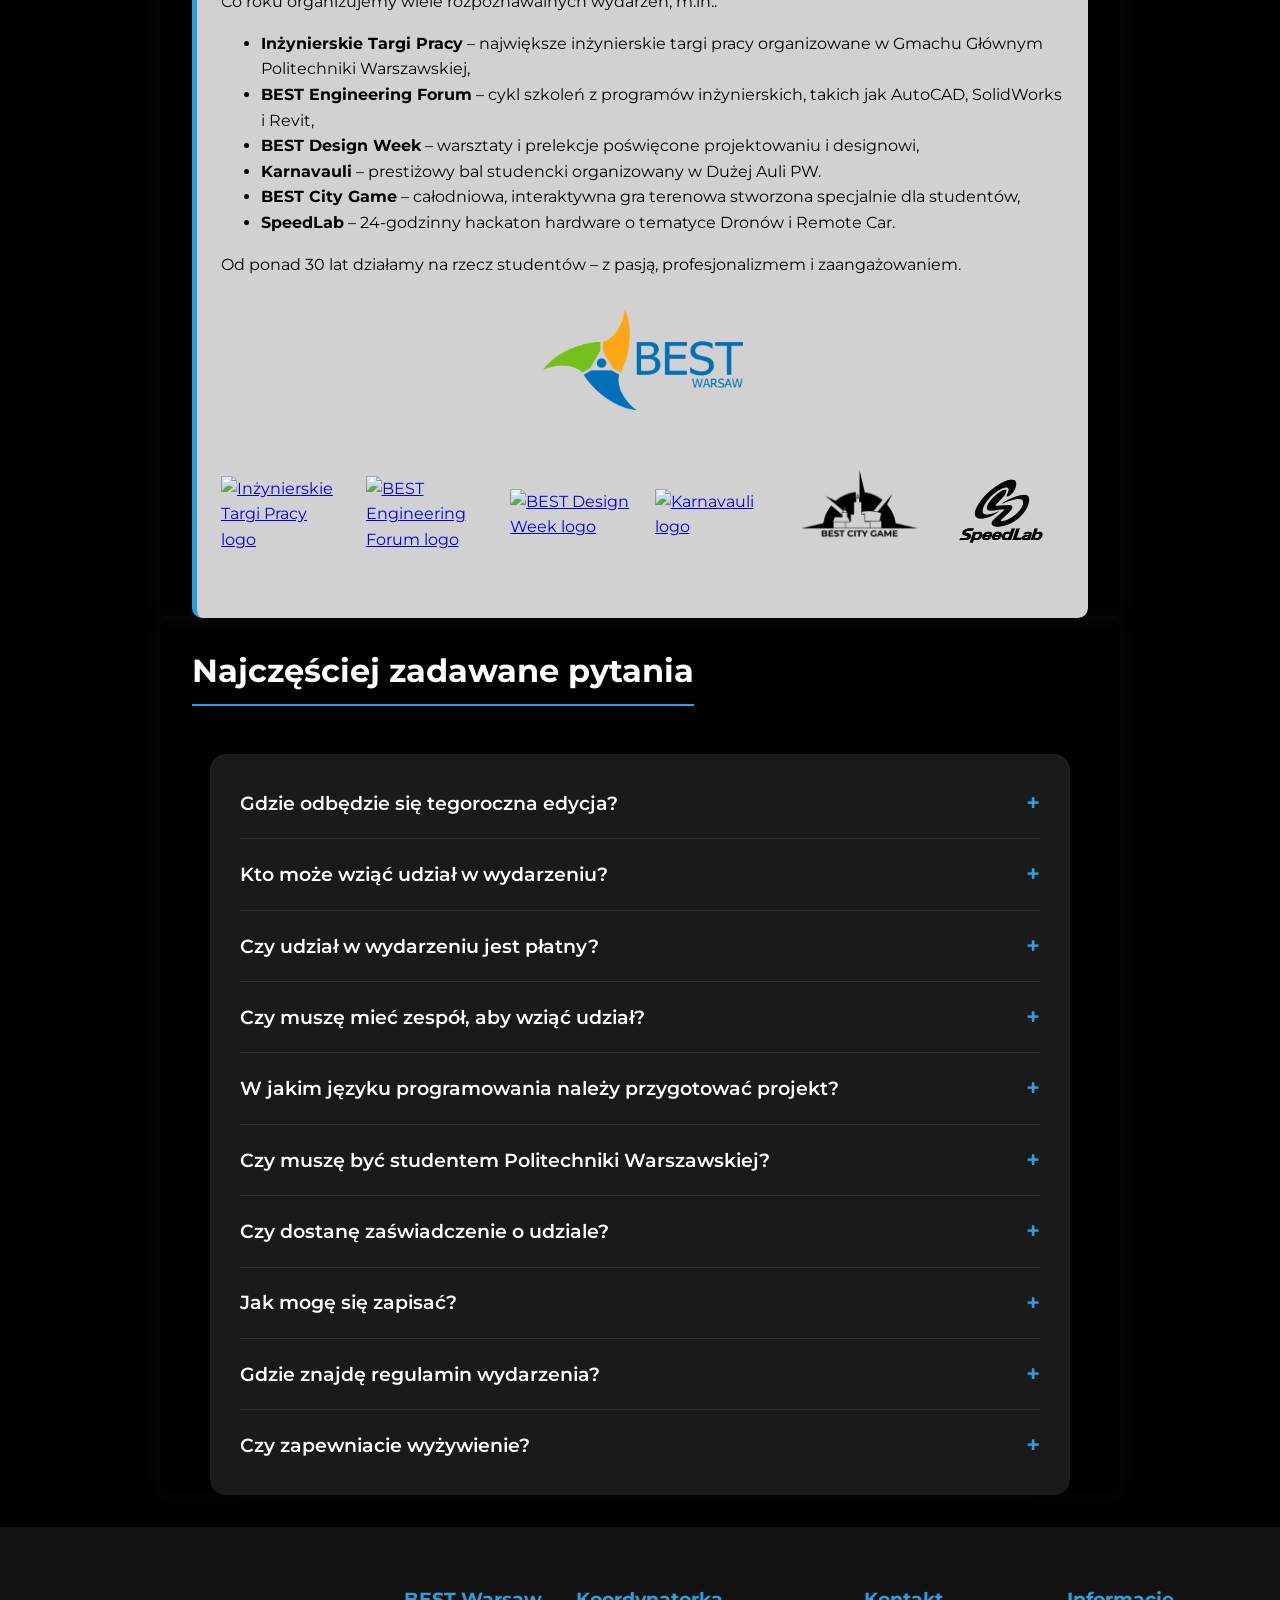
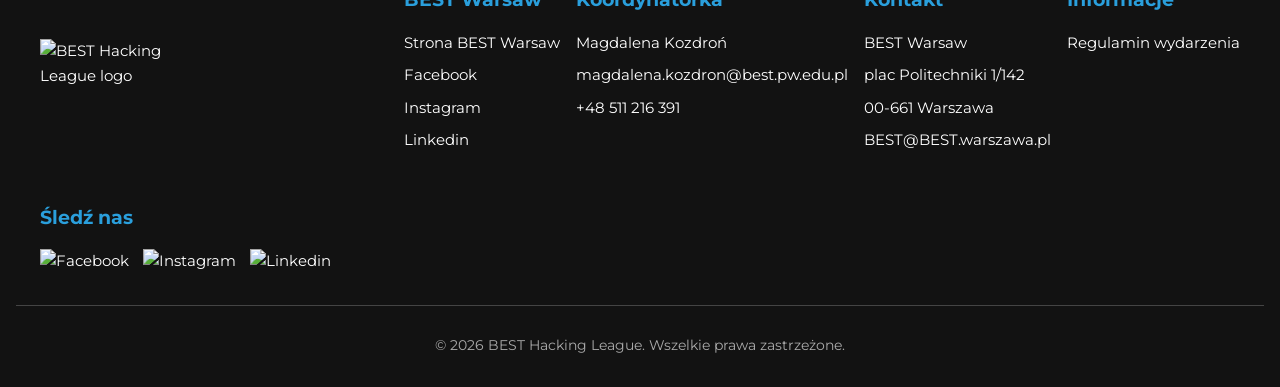
==== commit 8bad938e: "partnerzy barterowi" ====
--- a/index.html
+++ b/index.html
@@ -306,13 +306,30 @@
       </div>
 
       <div class="partner-category">
-          <h3 data-en="Honorary Patrons" data-pl="Patroni Honorowi">Patroni Honorowi</h3>
-          <div class="partner-logos">
-            <a href="https://www.gov.pl/web/nauka" target="_blank" class="partner-card"><img src="partners12ed/honorary_patrons/mnisw.png" alt="MNISW" /></a>
-            <a href="https://um.warszawa.pl/" target="_blank" class="partner-card"><img src="partners12ed/honorary_patrons/prezydent_warszawa.png" alt="Prezydent Warszawy" /></a>
-            <a href="https://www.pw.edu.pl/" target="_blank" class="partner-card"><img src="partners12ed/honorary_patrons/pw.png" alt="PW" /></a>
-          </div>
-        </div>
+        <h3 data-en="Honorary Patrons" data-pl="Patroni Honorowi">Patroni Honorowi</h3>
+        <div class="partner-logos">
+          <a href="https://www.gov.pl/web/nauka" target="_blank" class="partner-card"><img src="partners12ed/honorary_patrons/mnisw.png" alt="MNISW" /></a>
+          <a href="https://um.warszawa.pl/" target="_blank" class="partner-card"><img src="partners12ed/honorary_patrons/prezydent_warszawa.png" alt="Prezydent Warszawy" /></a>
+          <a href="https://www.pw.edu.pl/" target="_blank" class="partner-card"><img src="partners12ed/honorary_patrons/pw.png" alt="PW" /></a>
+        </div>
+      </div>
+
+      <div class="partner-category">
+        <h3 data-en="Barter Partners" data-pl="Partnerzy Barterowi">Partnerzy Barterowi</h3>
+        <div class="partner-logos">
+          <a href="https://amigomate.pl/" target="_blank" class="partner-card"><img src="partners12ed/barter_partners/amigomate-logo.png" alt="Amigomate" /></a>
+          <a href="https://donsorbero.com/" target="_blank" class="partner-card"><img src="partners12ed/barter_partners/don-sobrero.png" alt="Don Sobrero" /></a>
+          <a href="https://wafelkigoralki.pl/" target="_blank" class="partner-card"><img src="partners12ed/barter_partners/goralki-logo.png" alt="Góralki" /></a>
+          <a href="https://holy.pl/" target="_blank" class="partner-card"><img src="partners12ed/barter_partners/holy-logo.png" alt="HOLY" /></a>
+          <a href="https://hulakula.com.pl/" target="_blank" class="partner-card"><img src="partners12ed/barter_partners/hulakula-logo.png" alt="Hulakula" /></a>
+          <a href="https://legimi.pl/" target="_blank" class="partner-card"><img src="partners12ed/barter_partners/legimi-logo.png" alt="Legimi" /></a>
+          <a href="https://leon-hart.com/" target="_blank" class="partner-card"><img src="partners12ed/barter_partners/leonhart-logo.png" alt="Leon Hart" /></a>
+          <a href="https://onedaymore.pl/" target="_blank" class="partner-card"><img src="partners12ed/barter_partners/odm-logo.png" alt="One Day More" /></a>
+          <a href="https://pigwoniada.pl/" target="_blank" class="partner-card"><img src="partners12ed/barter_partners/pigwoniada-logo.png" alt="Pigwoniada" /></a>
+          <a href="https://quizmate.pl/" target="_blank" class="partner-card"><img src="partners12ed/barter_partners/quizmate-logo.png" alt="Quizmate" /></a>
+          <a href="https://www.redbull.com/" target="_blank" class="partner-card"><img src="partners12ed/barter_partners/redbull.png" alt="Red Bull" /></a>
+        </div>
+      </div>
 
     </section>
 
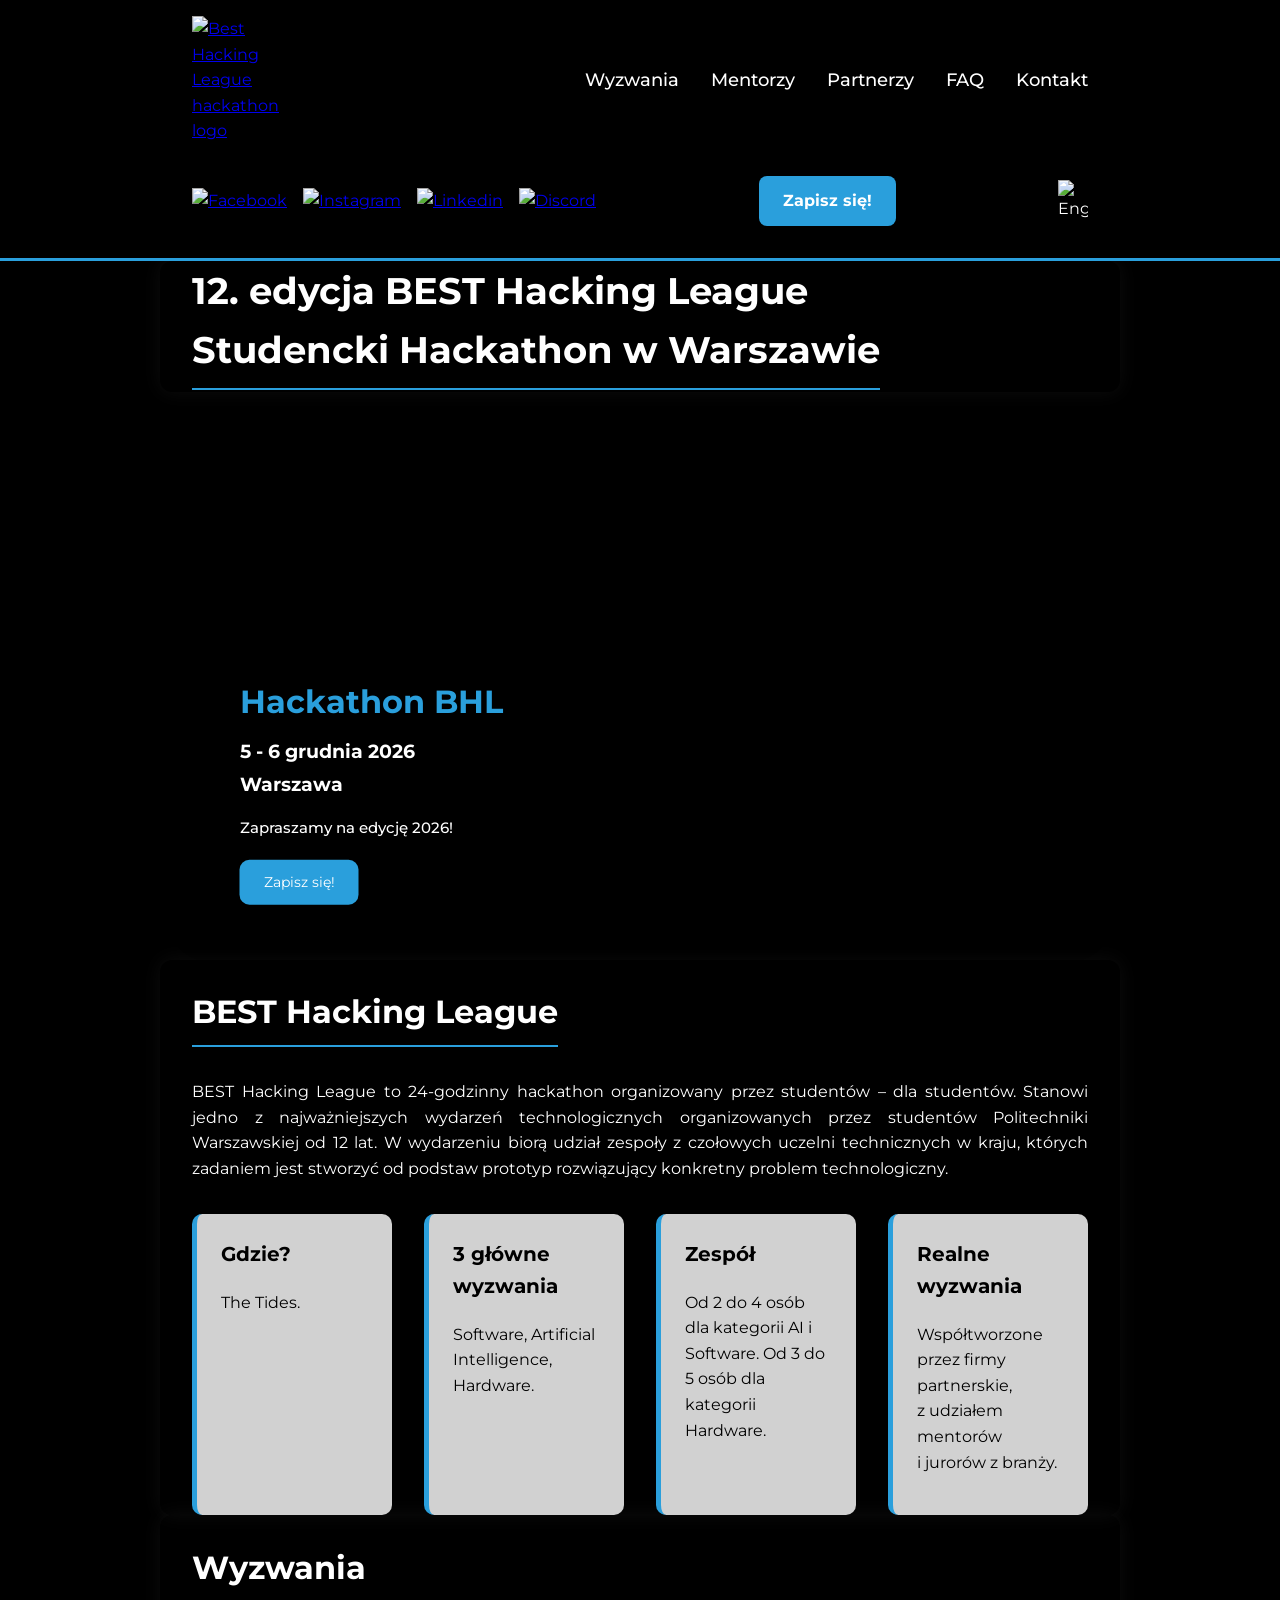
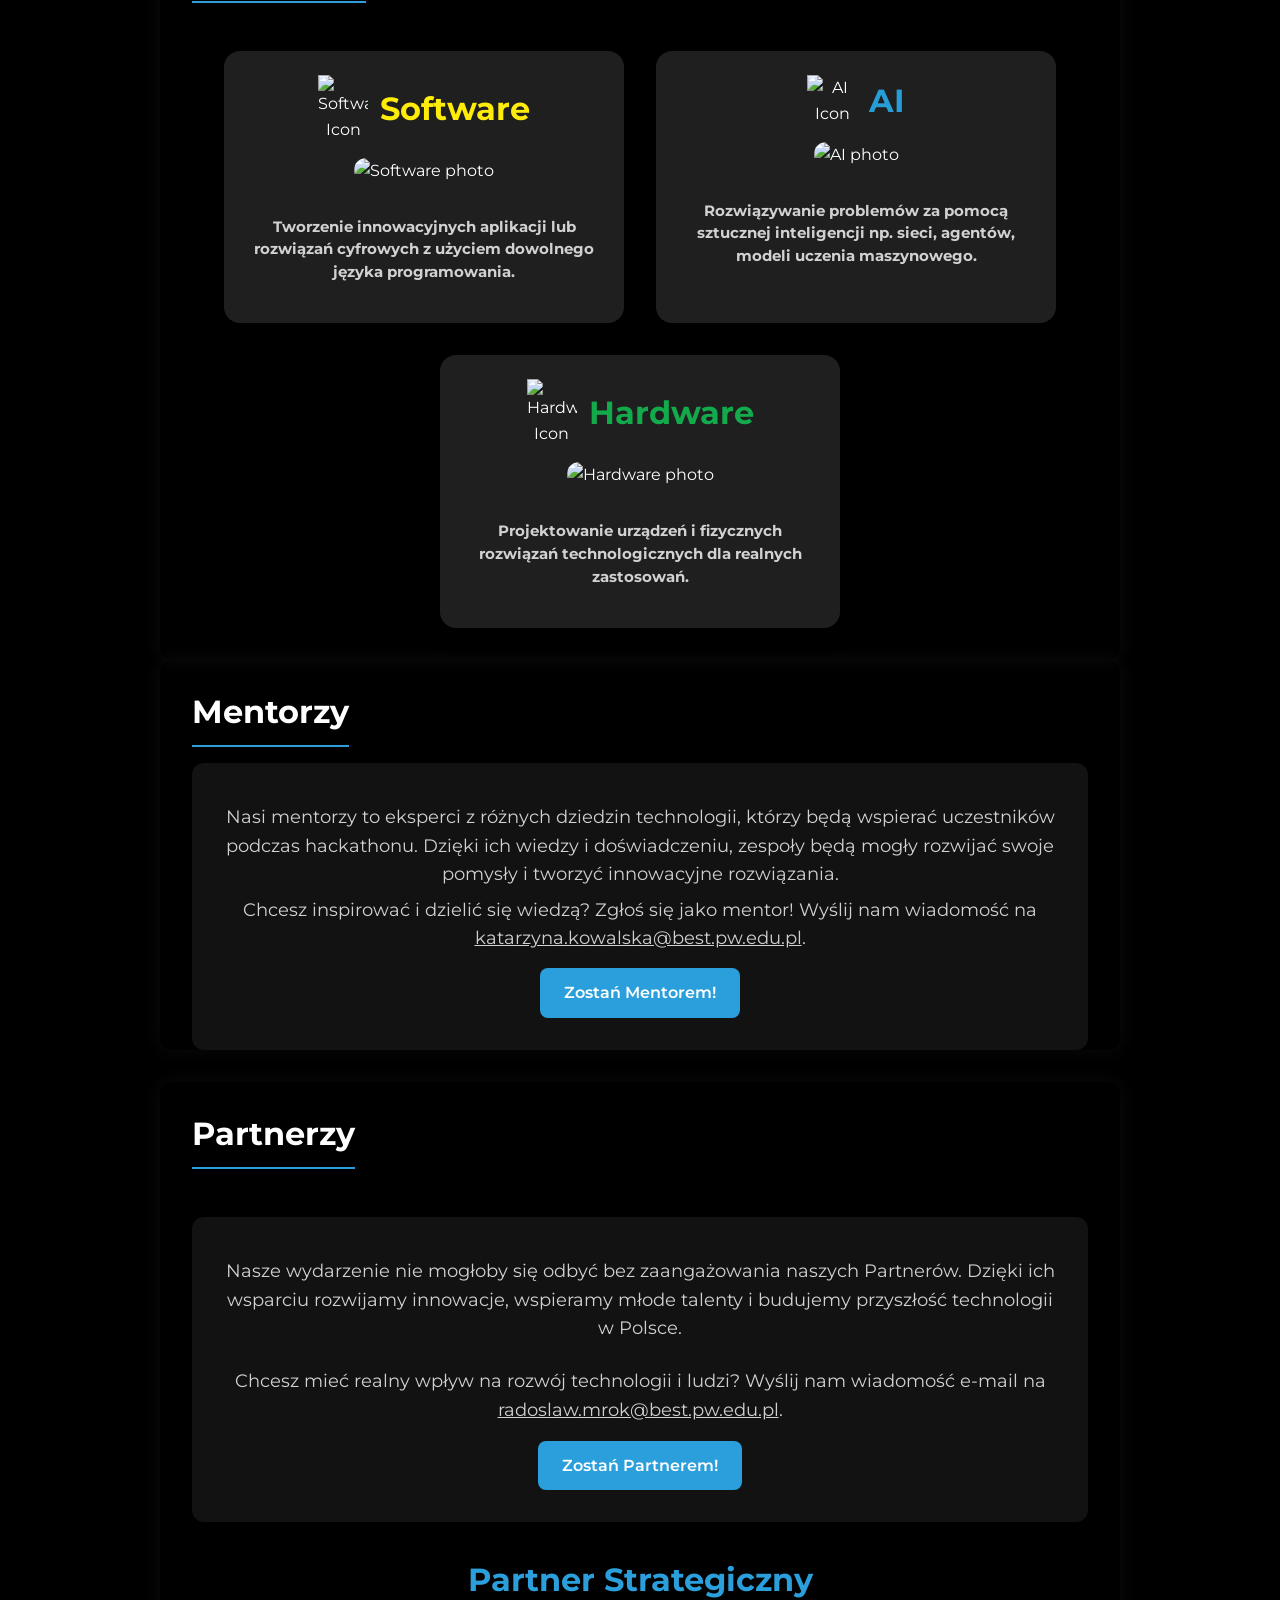
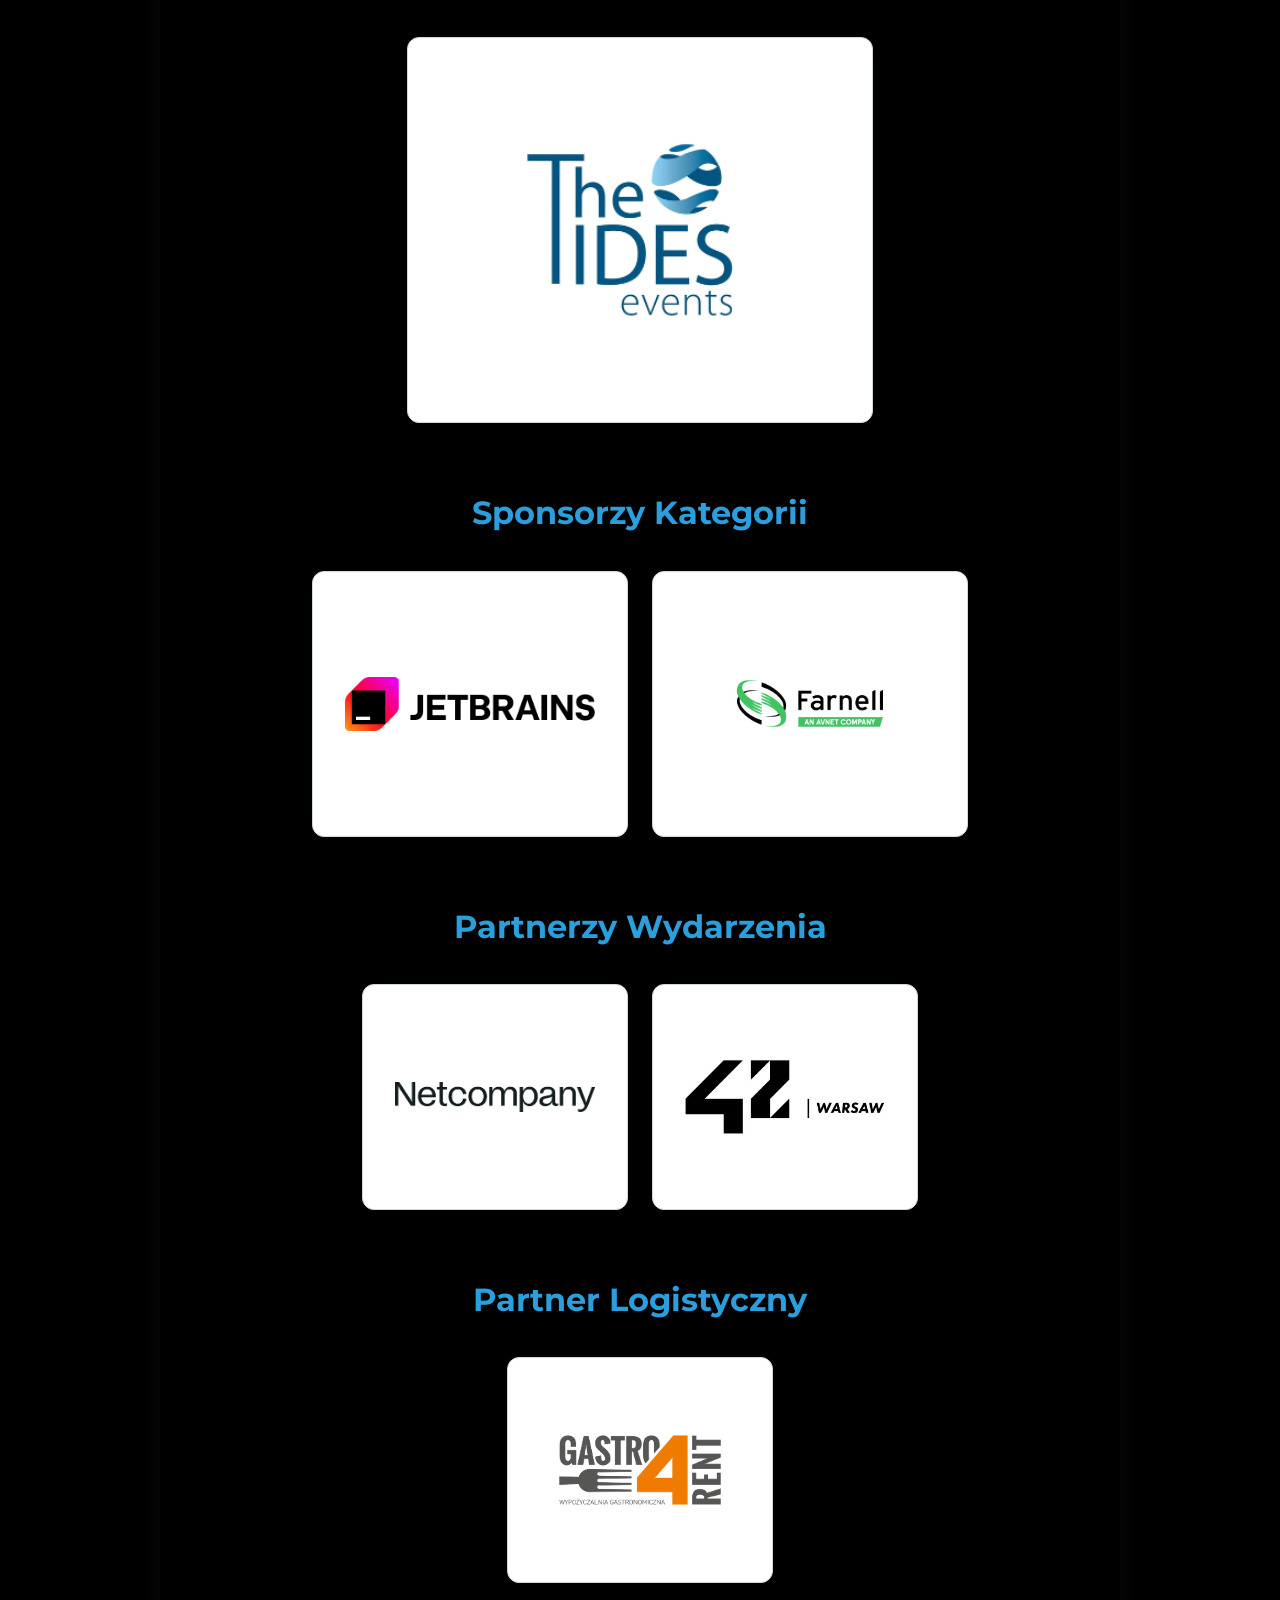
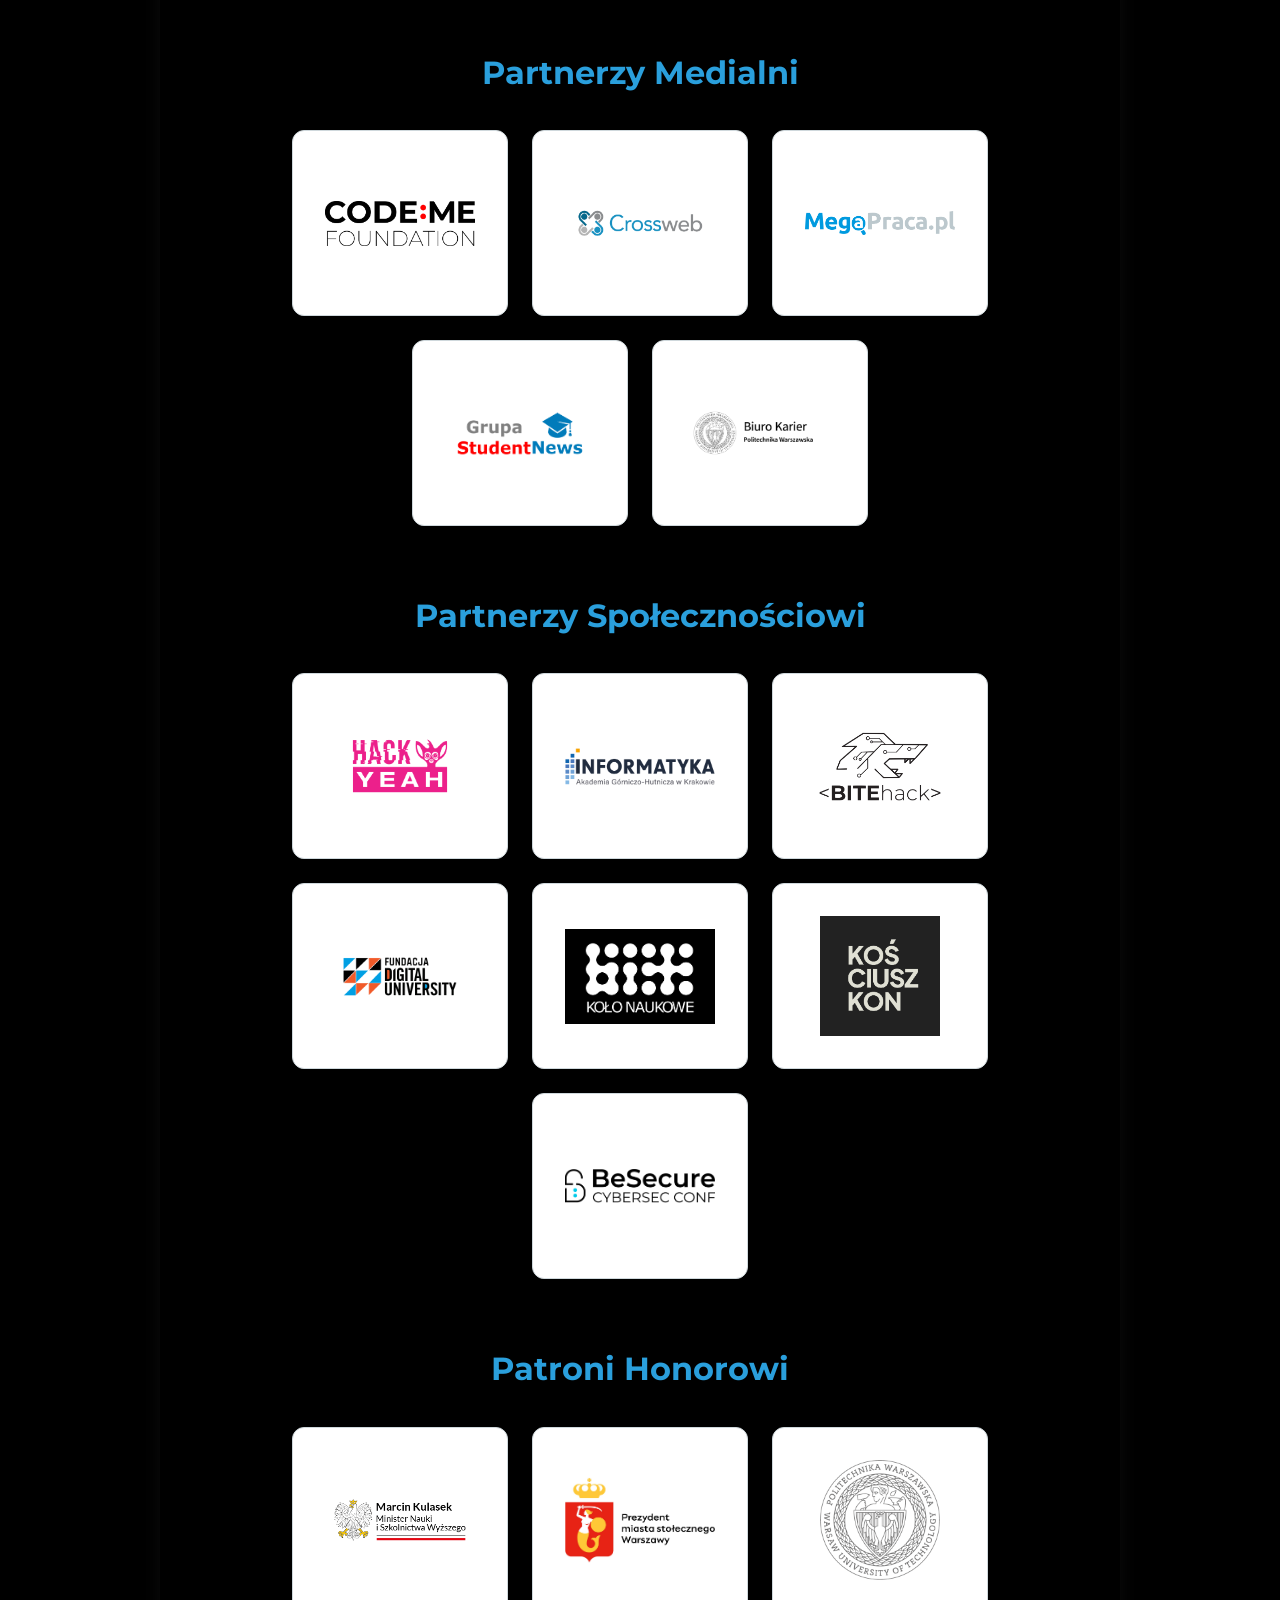
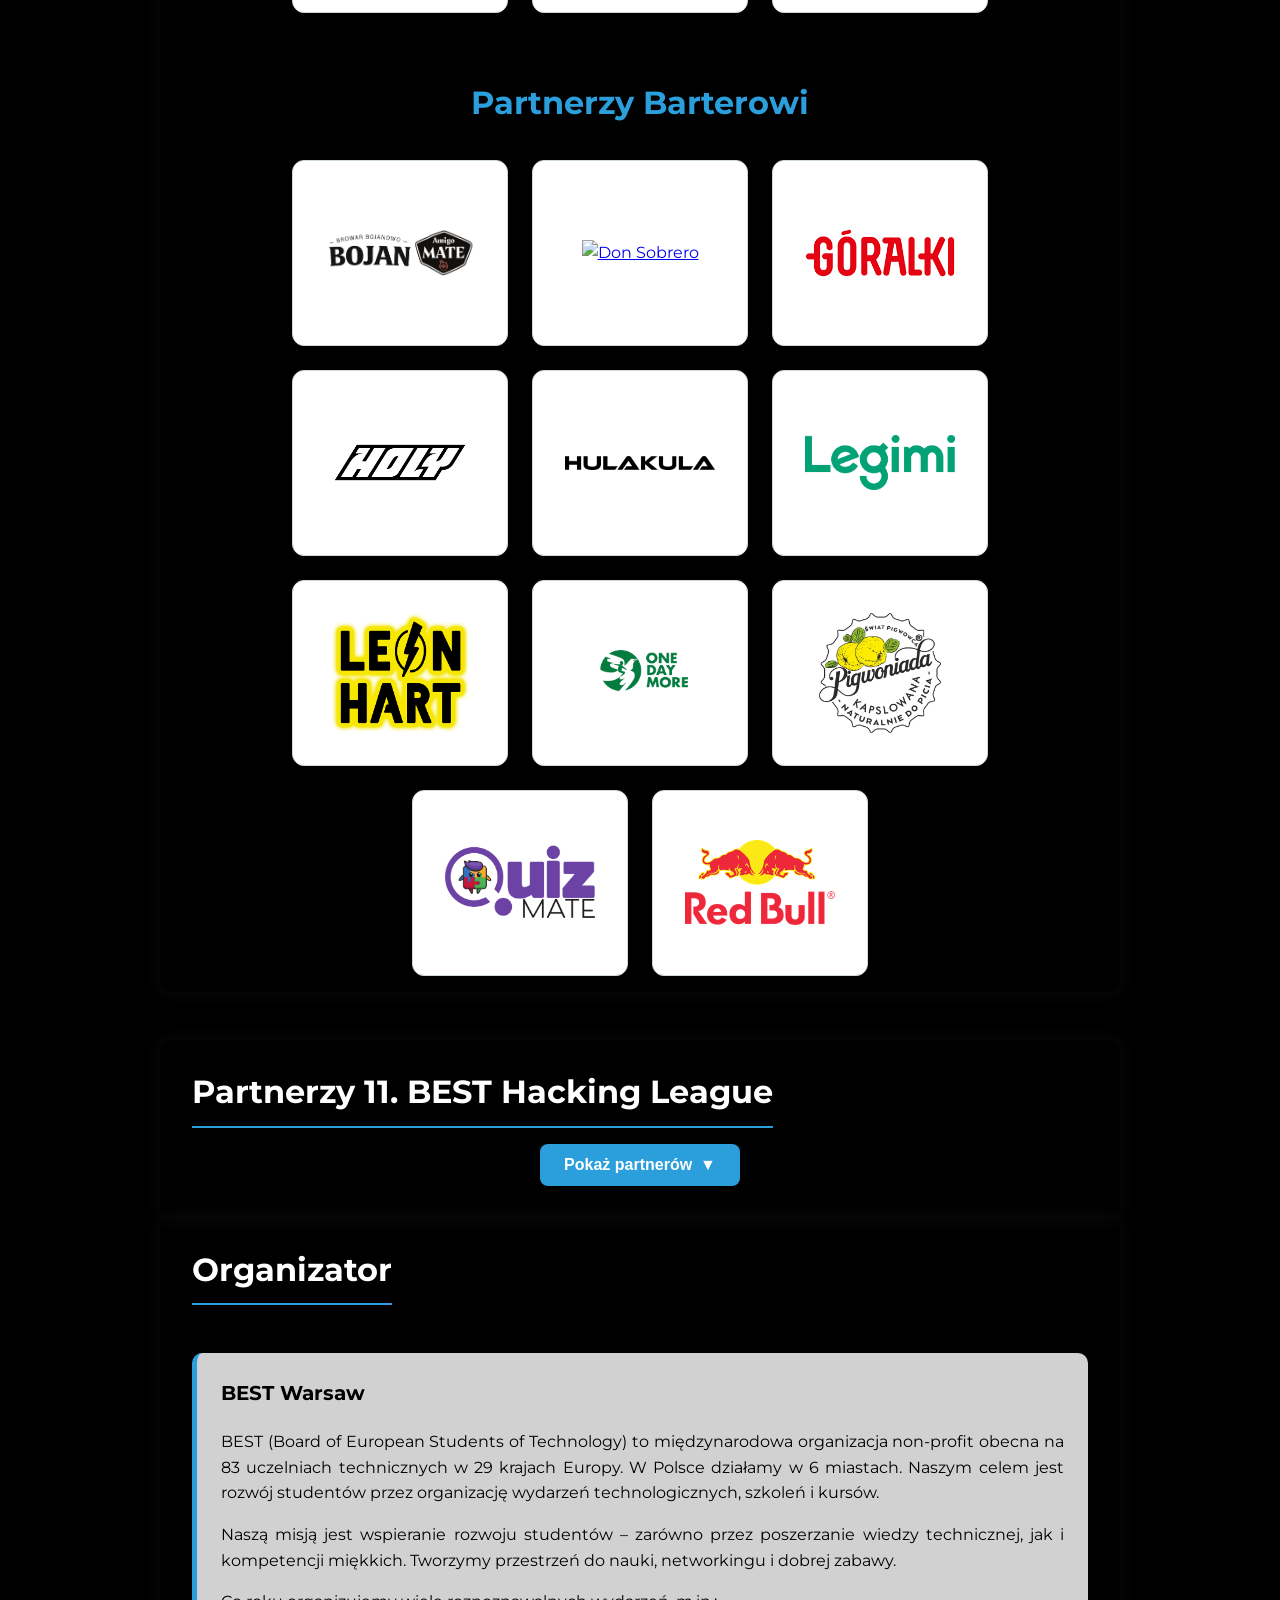
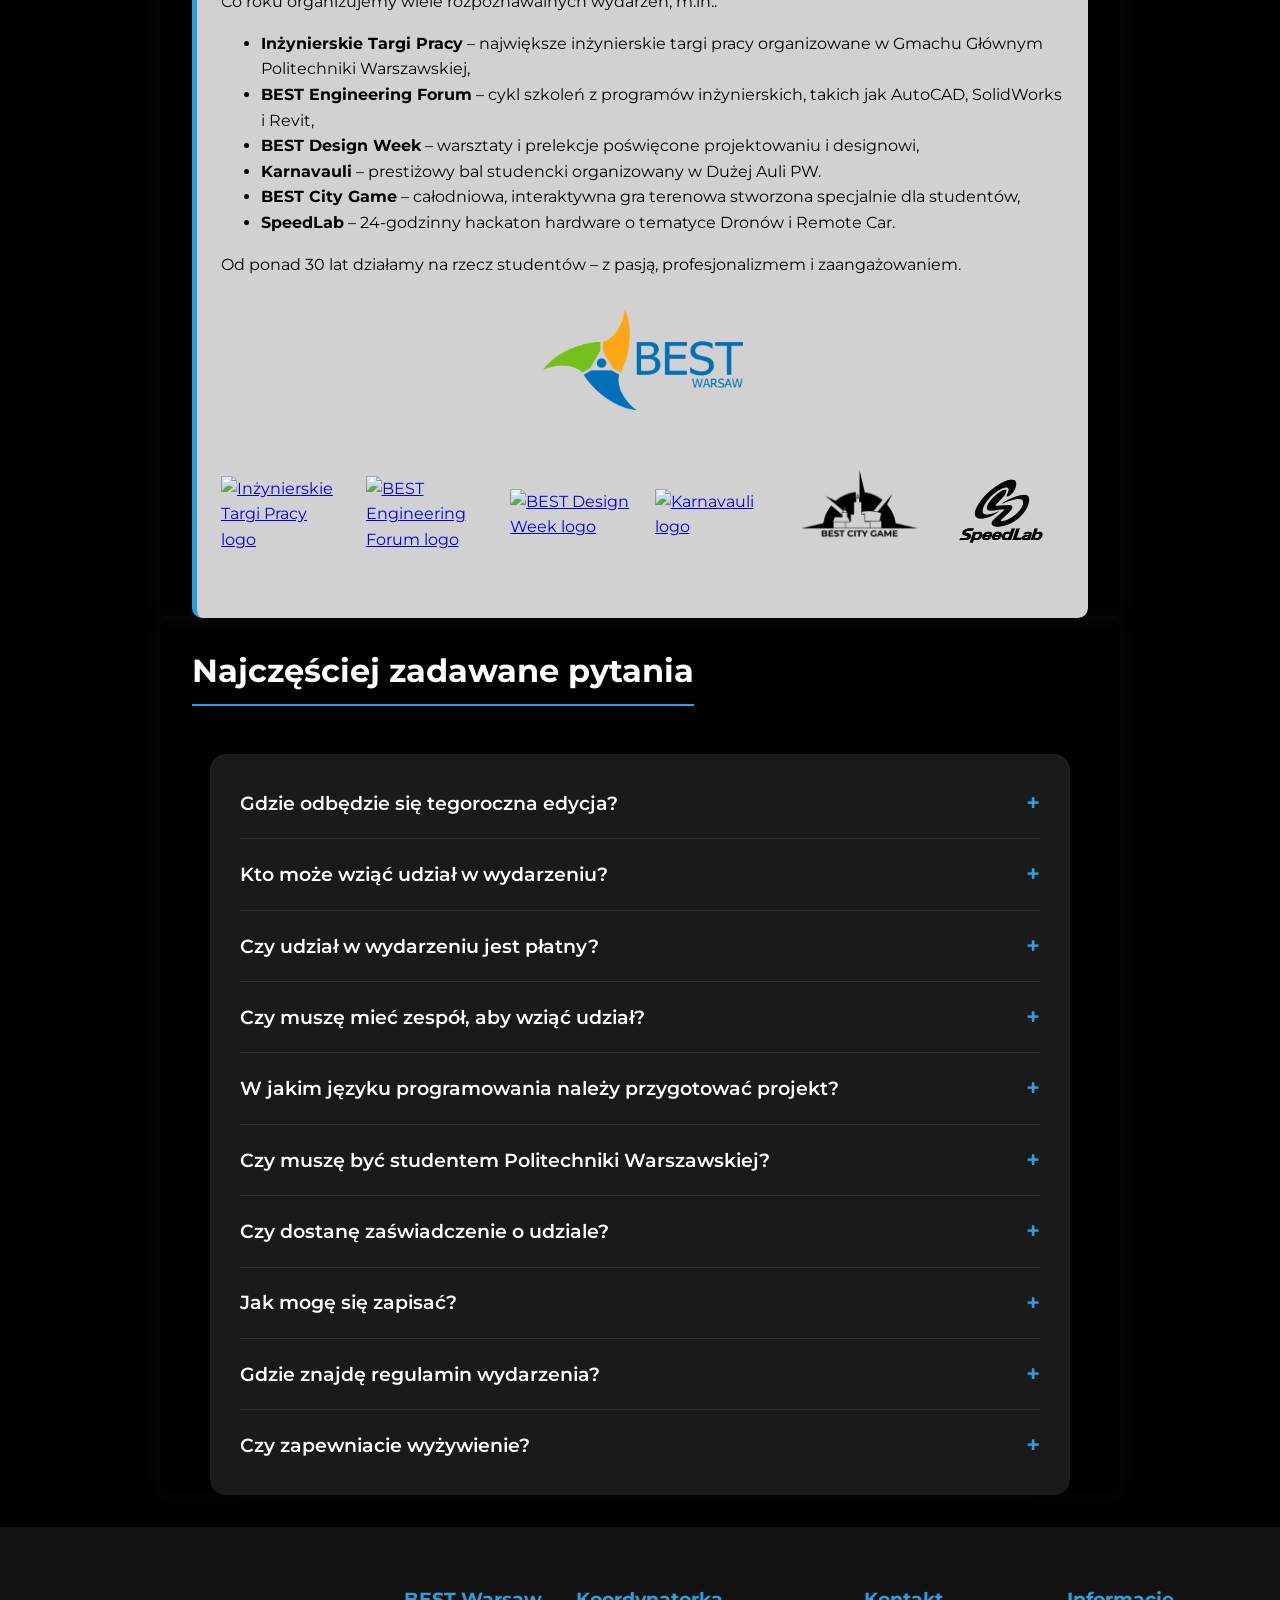
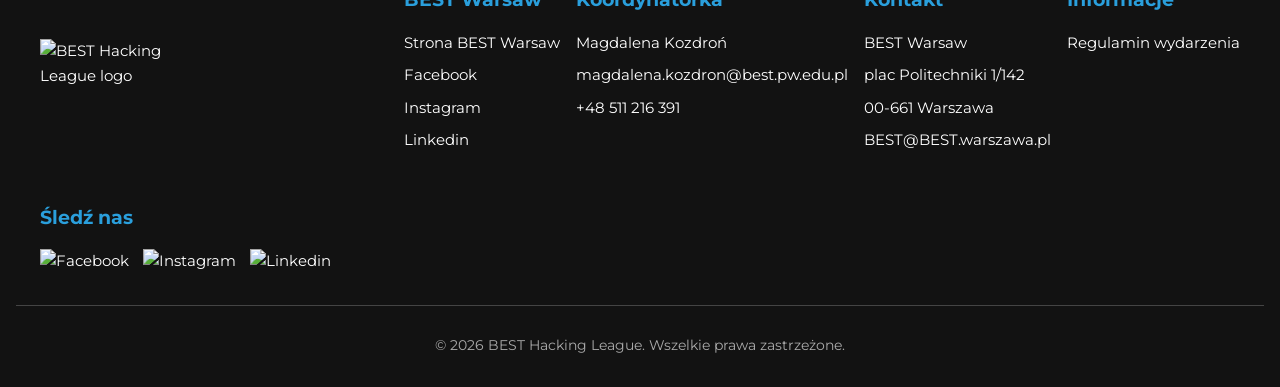
==== commit 2a6f27af: "a" ====
--- a/index.html
+++ b/index.html
@@ -327,7 +327,7 @@
           <a href="https://onedaymore.pl/" target="_blank" class="partner-card"><img src="partners12ed/barter_partners/odm-logo.png" alt="One Day More" /></a>
           <a href="https://pigwoniada.pl/" target="_blank" class="partner-card"><img src="partners12ed/barter_partners/pigwoniada-logo.png" alt="Pigwoniada" /></a>
           <a href="https://quizmate.pl/" target="_blank" class="partner-card"><img src="partners12ed/barter_partners/quizmate-logo.png" alt="Quizmate" /></a>
-          <a href="https://www.redbull.com/" target="_blank" class="partner-card"><img src="partners12ed/barter_partners/redbull.png" alt="Red Bull" /></a>
+          <a href="https://www.redbull.com/" target="_blank" class="partner-card"><img src="partners12ed/barter_partners/redbull-logo.png" alt="Red Bull" /></a>
         </div>
       </div>
 
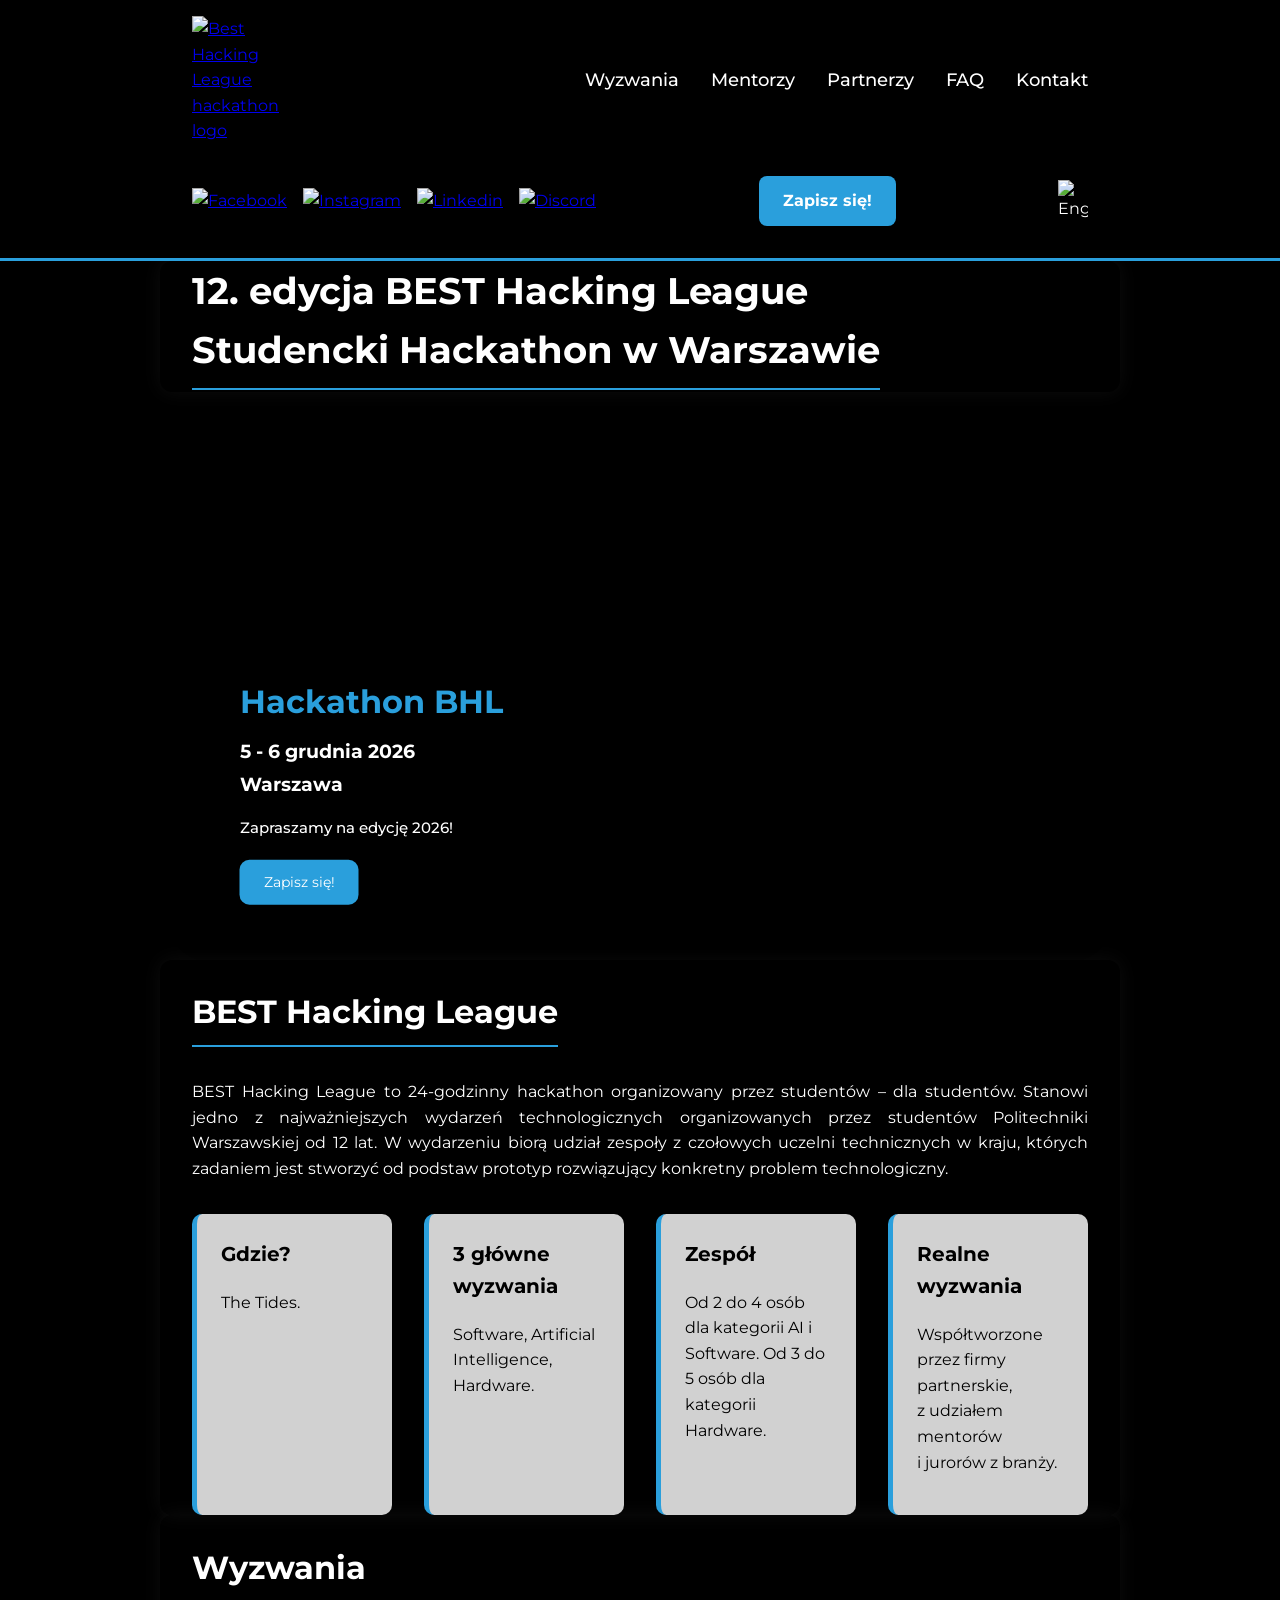
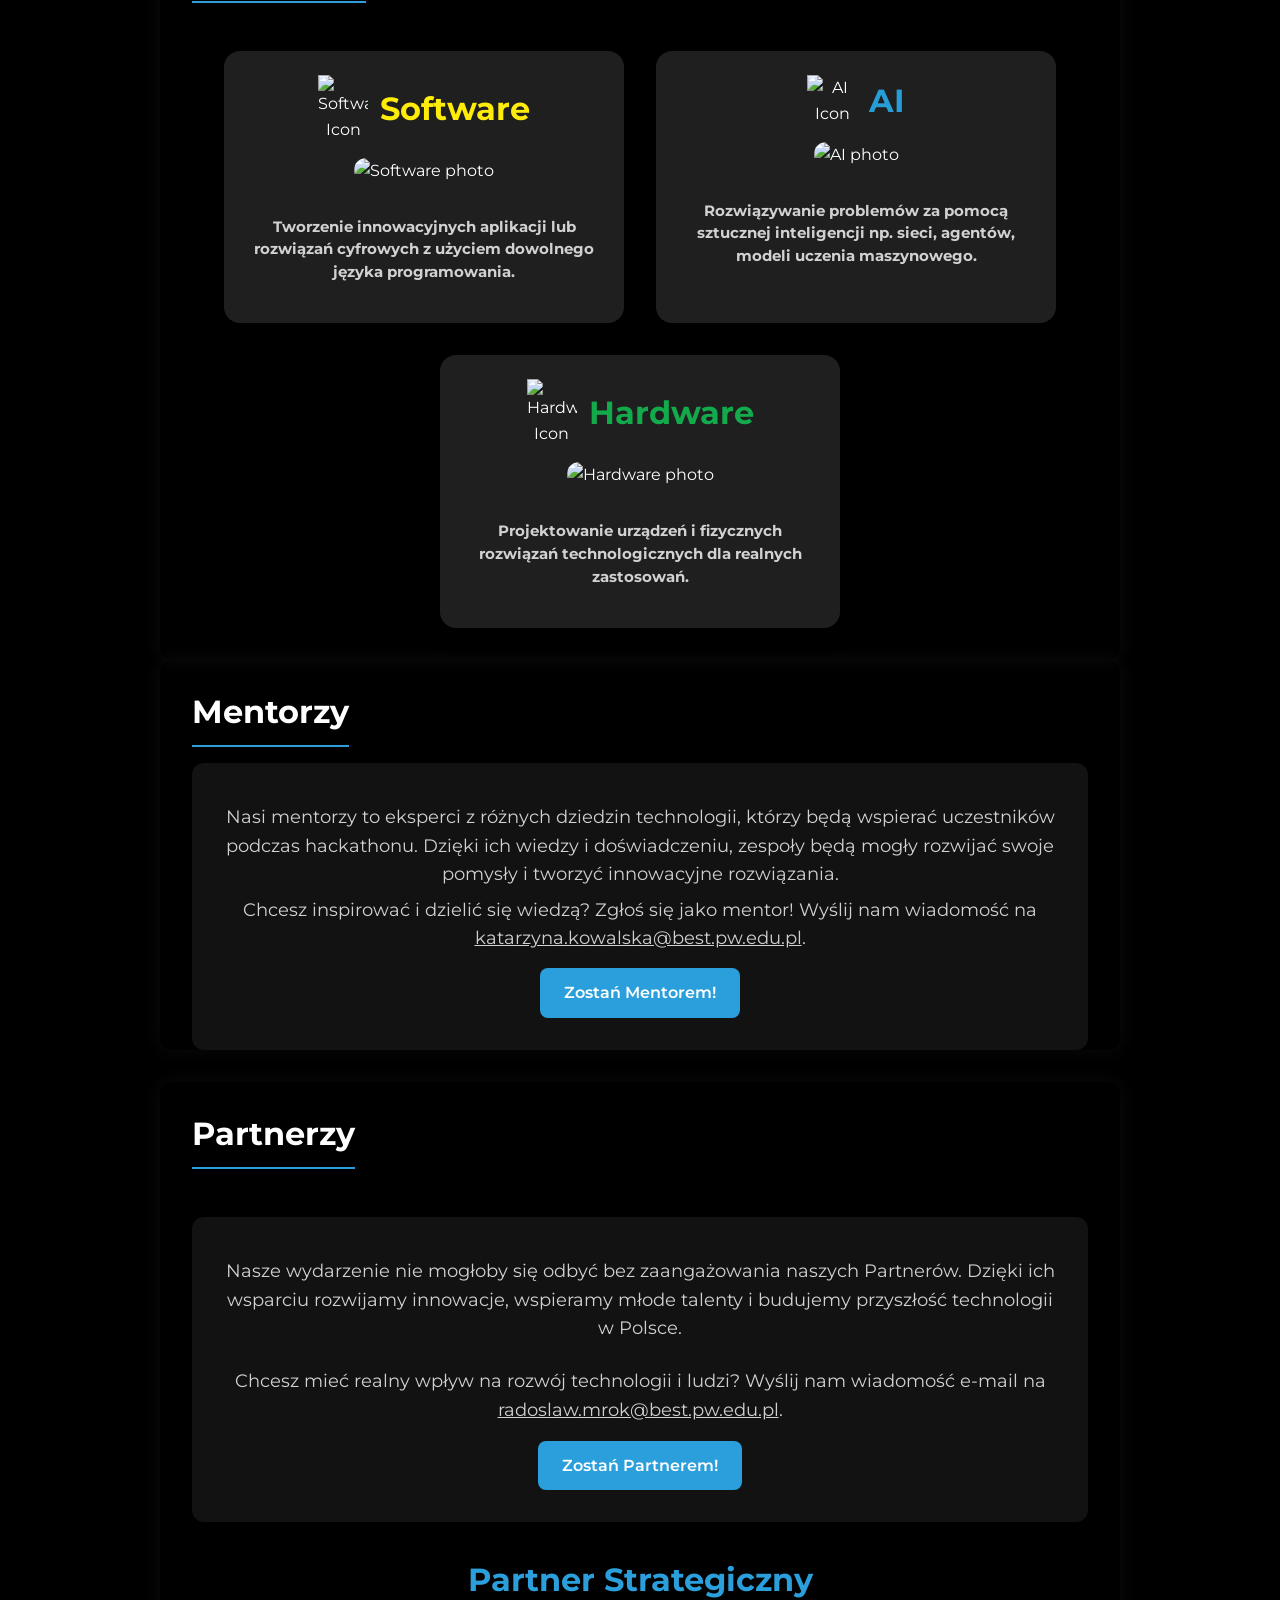
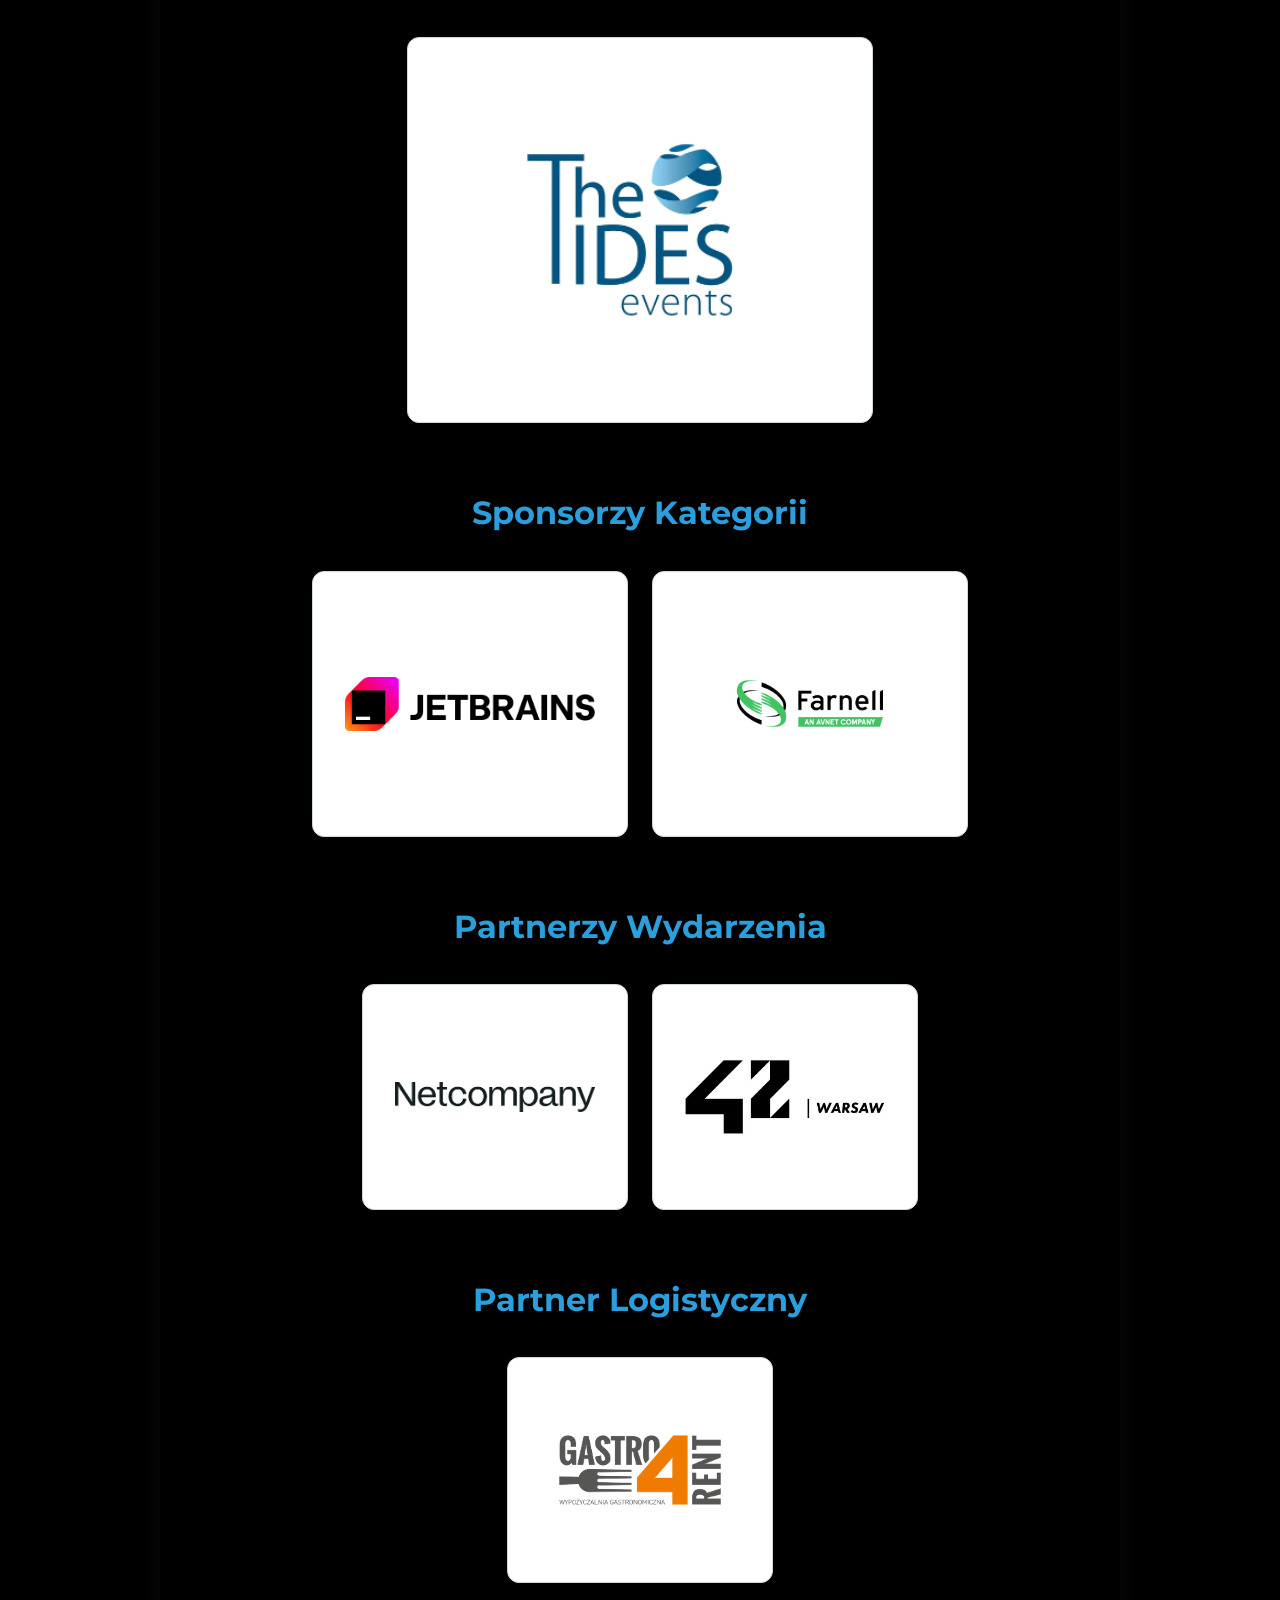
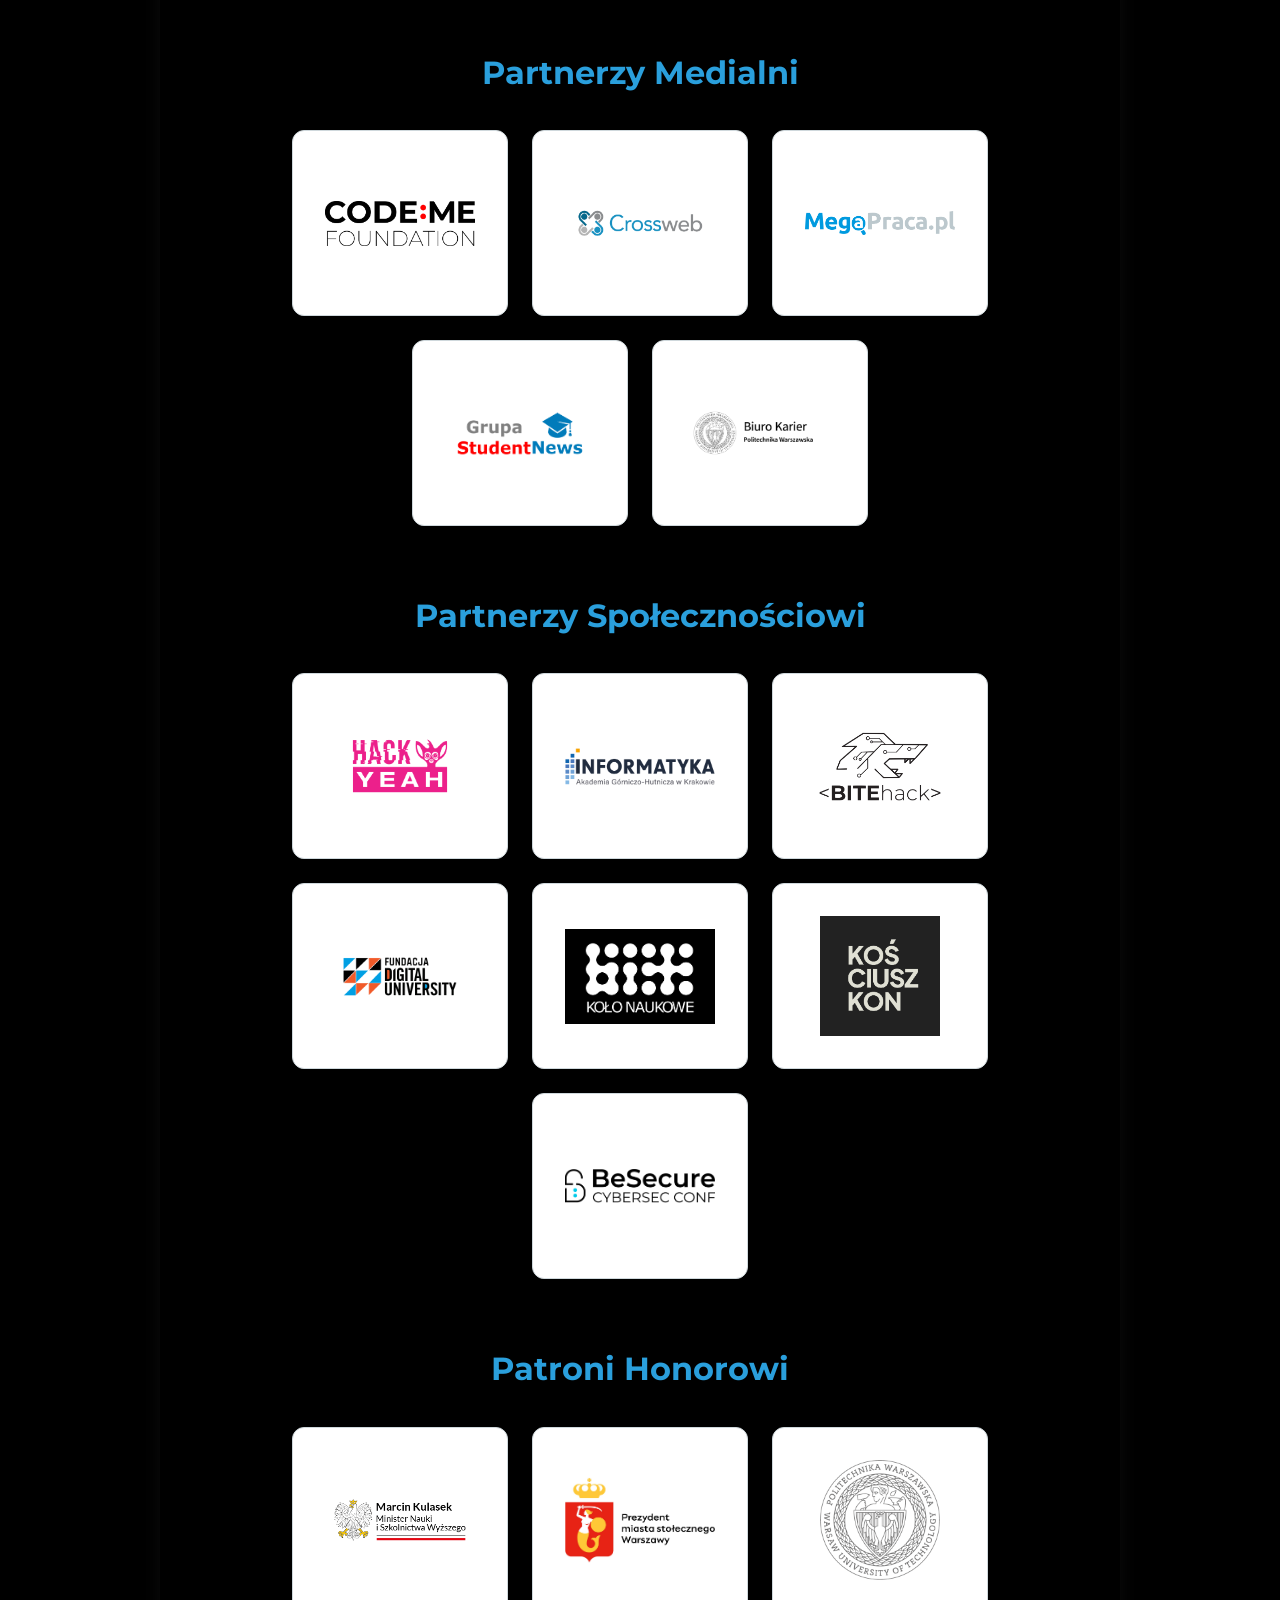
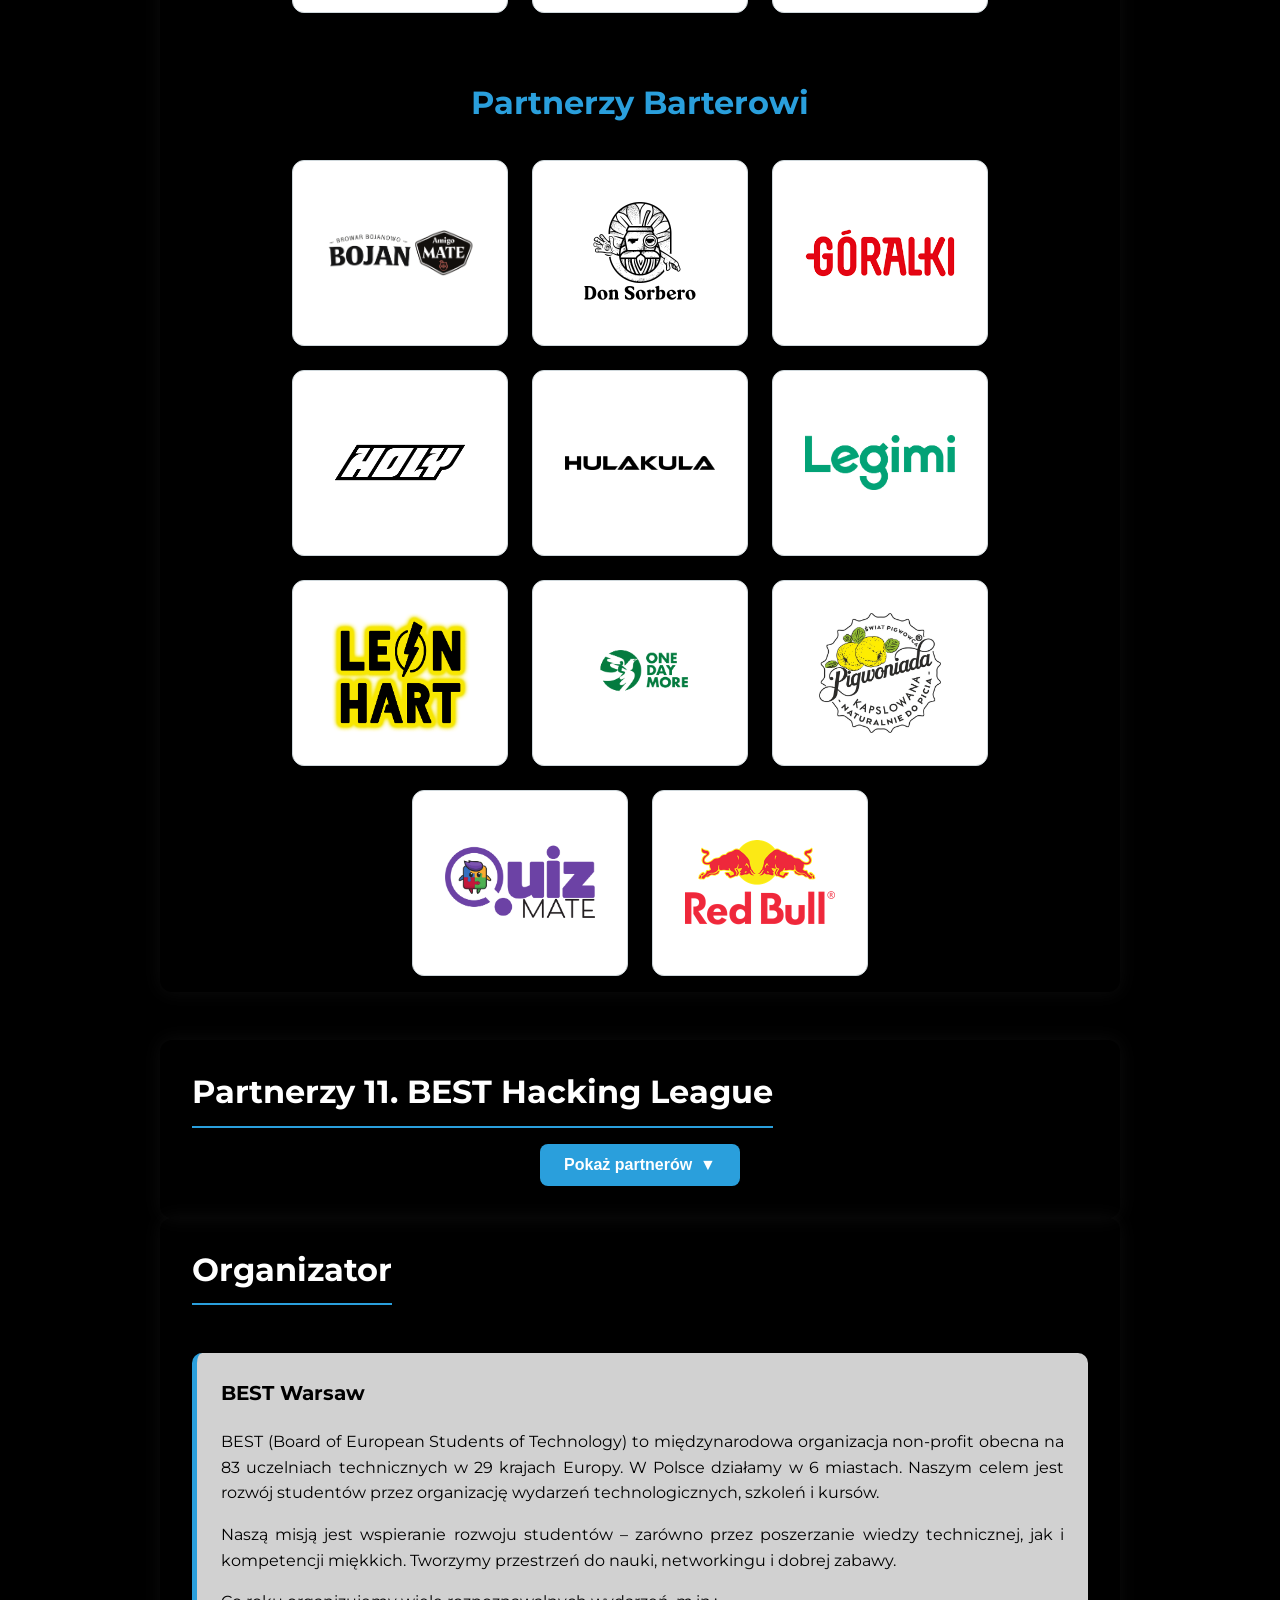
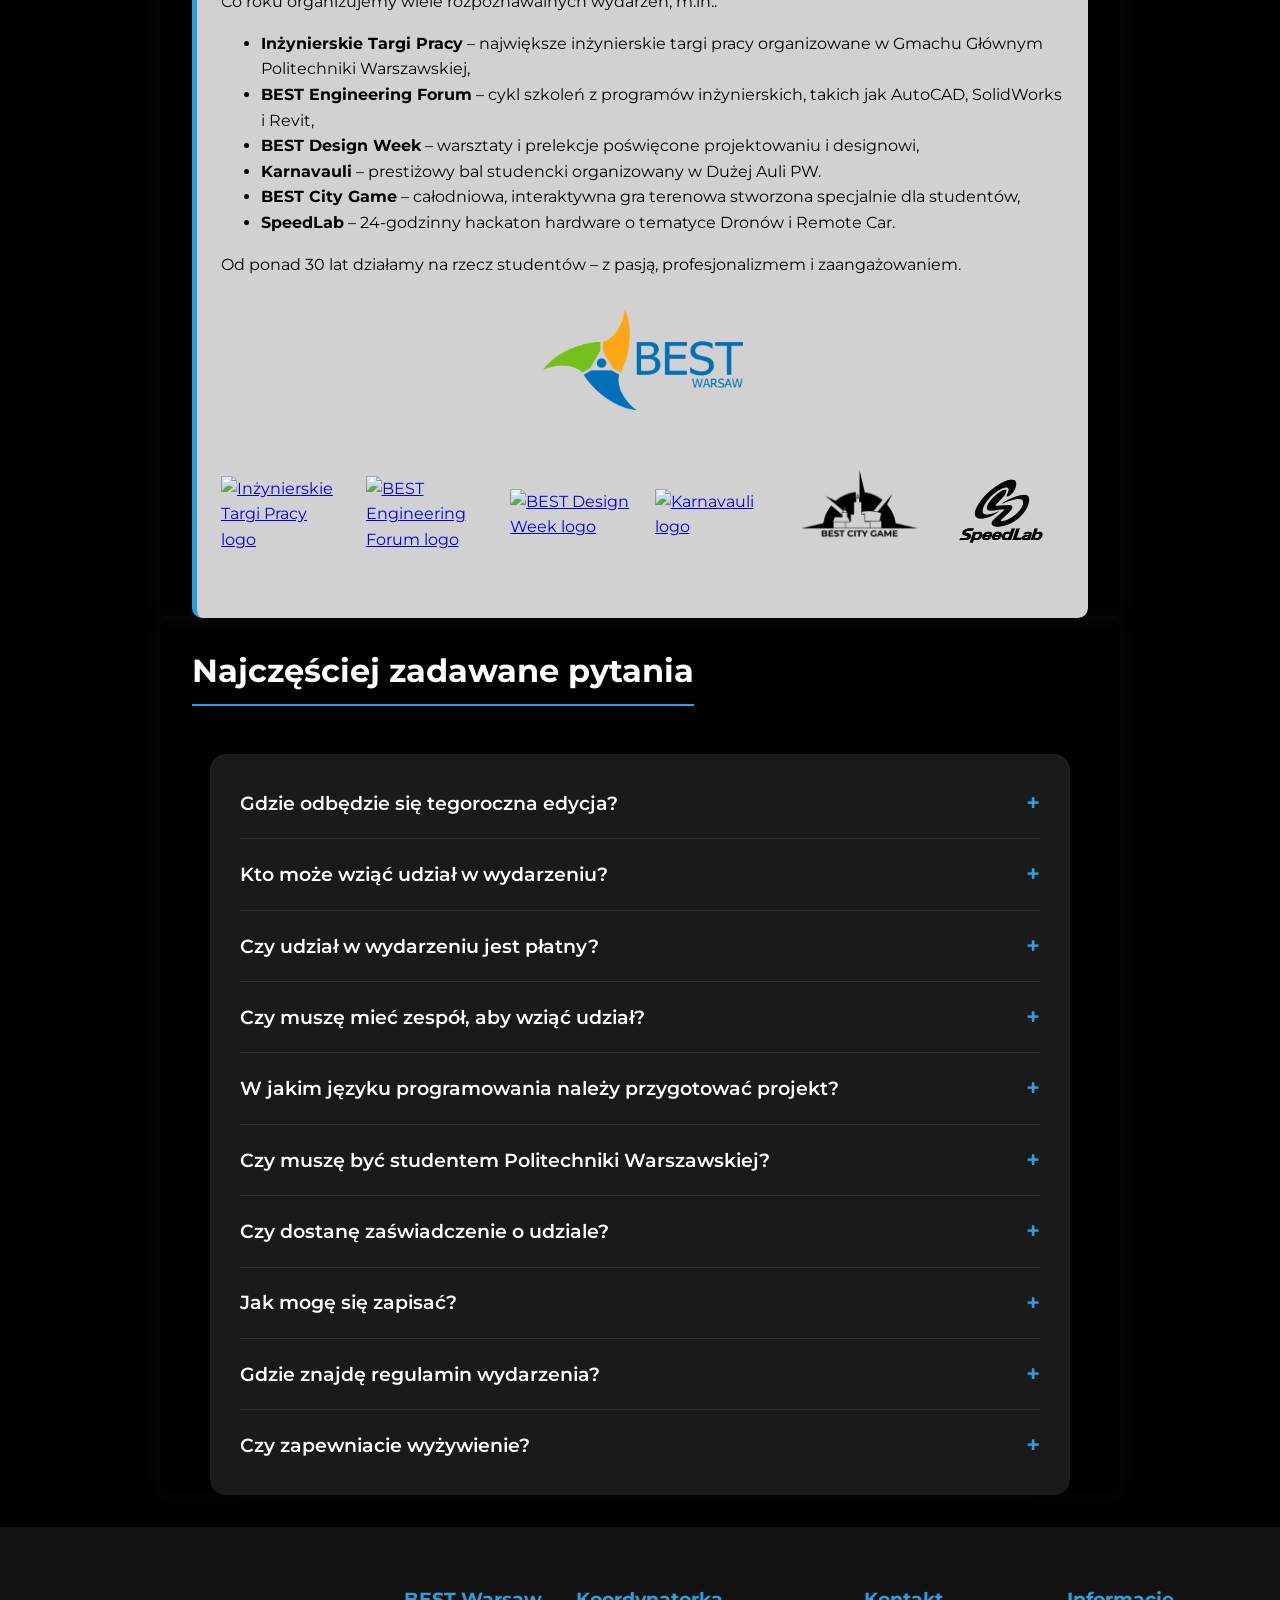
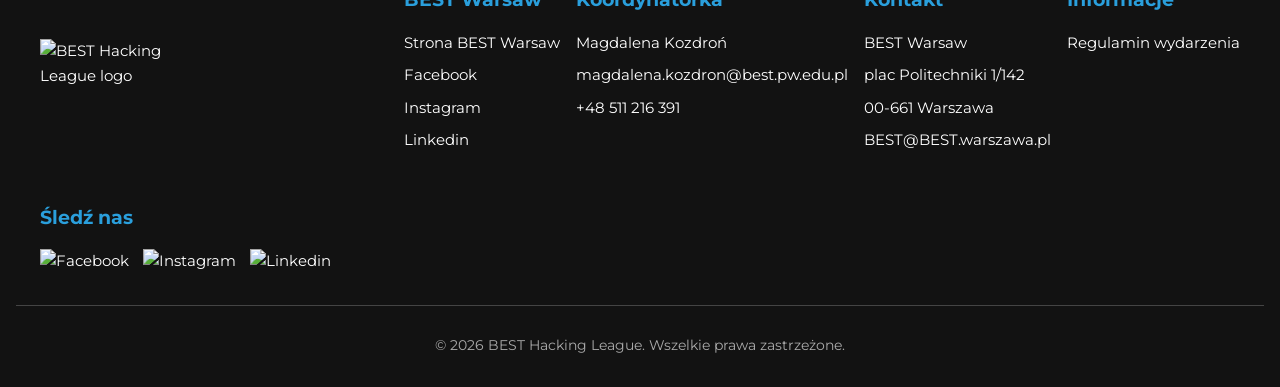
==== commit 832ff5b4: "a3" ====
--- a/index.html
+++ b/index.html
@@ -318,7 +318,7 @@
         <h3 data-en="Barter Partners" data-pl="Partnerzy Barterowi">Partnerzy Barterowi</h3>
         <div class="partner-logos">
           <a href="https://amigomate.pl/" target="_blank" class="partner-card"><img src="partners12ed/barter_partners/amigomate-logo.png" alt="Amigomate" /></a>
-          <a href="https://donsorbero.com/" target="_blank" class="partner-card"><img src="partners12ed/barter_partners/don-sobrero.png" alt="Don Sobrero" /></a>
+          <a href="https://donsorbero.com/" target="_blank" class="partner-card"><img src="partners12ed/barter_partners/donsobrero-logo.png" alt="Don Sobrero" /></a>
           <a href="https://wafelkigoralki.pl/" target="_blank" class="partner-card"><img src="partners12ed/barter_partners/goralki-logo.png" alt="Góralki" /></a>
           <a href="https://holy.pl/" target="_blank" class="partner-card"><img src="partners12ed/barter_partners/holy-logo.png" alt="HOLY" /></a>
           <a href="https://hulakula.com.pl/" target="_blank" class="partner-card"><img src="partners12ed/barter_partners/hulakula-logo.png" alt="Hulakula" /></a>
